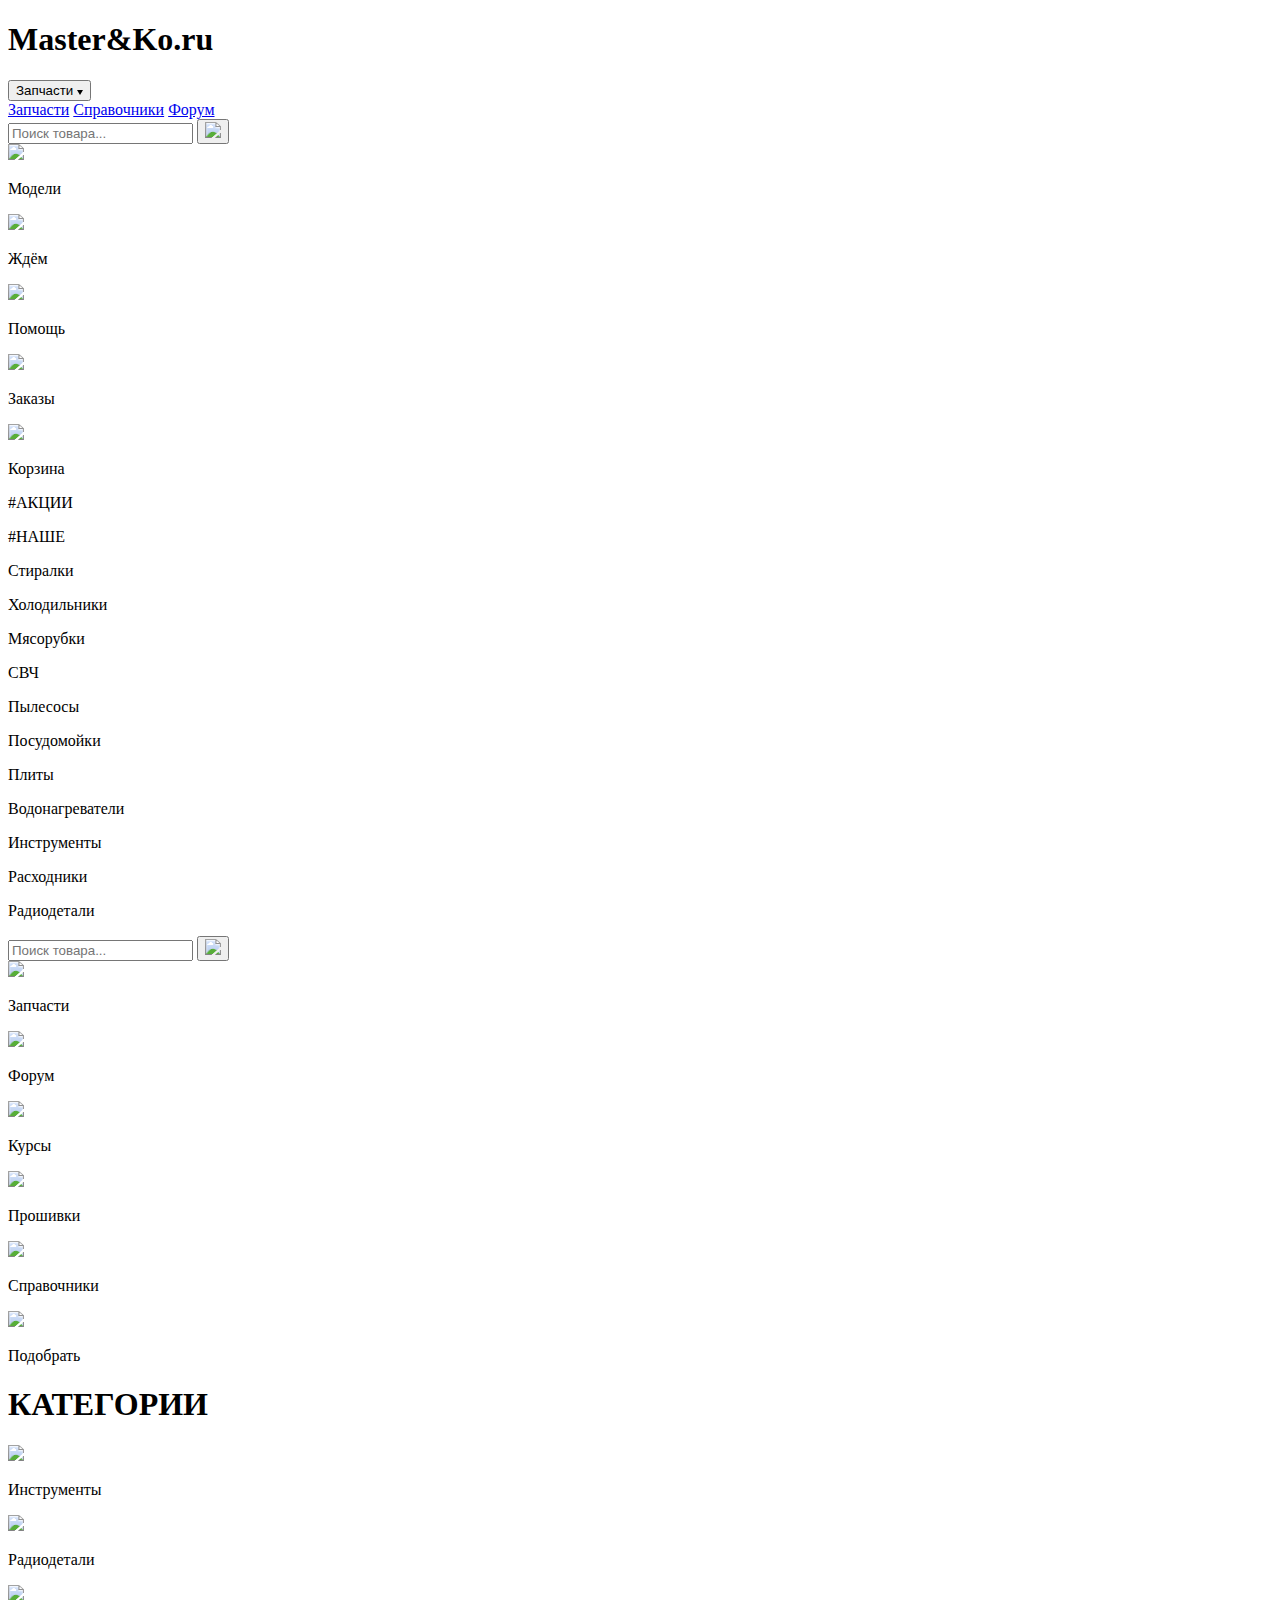
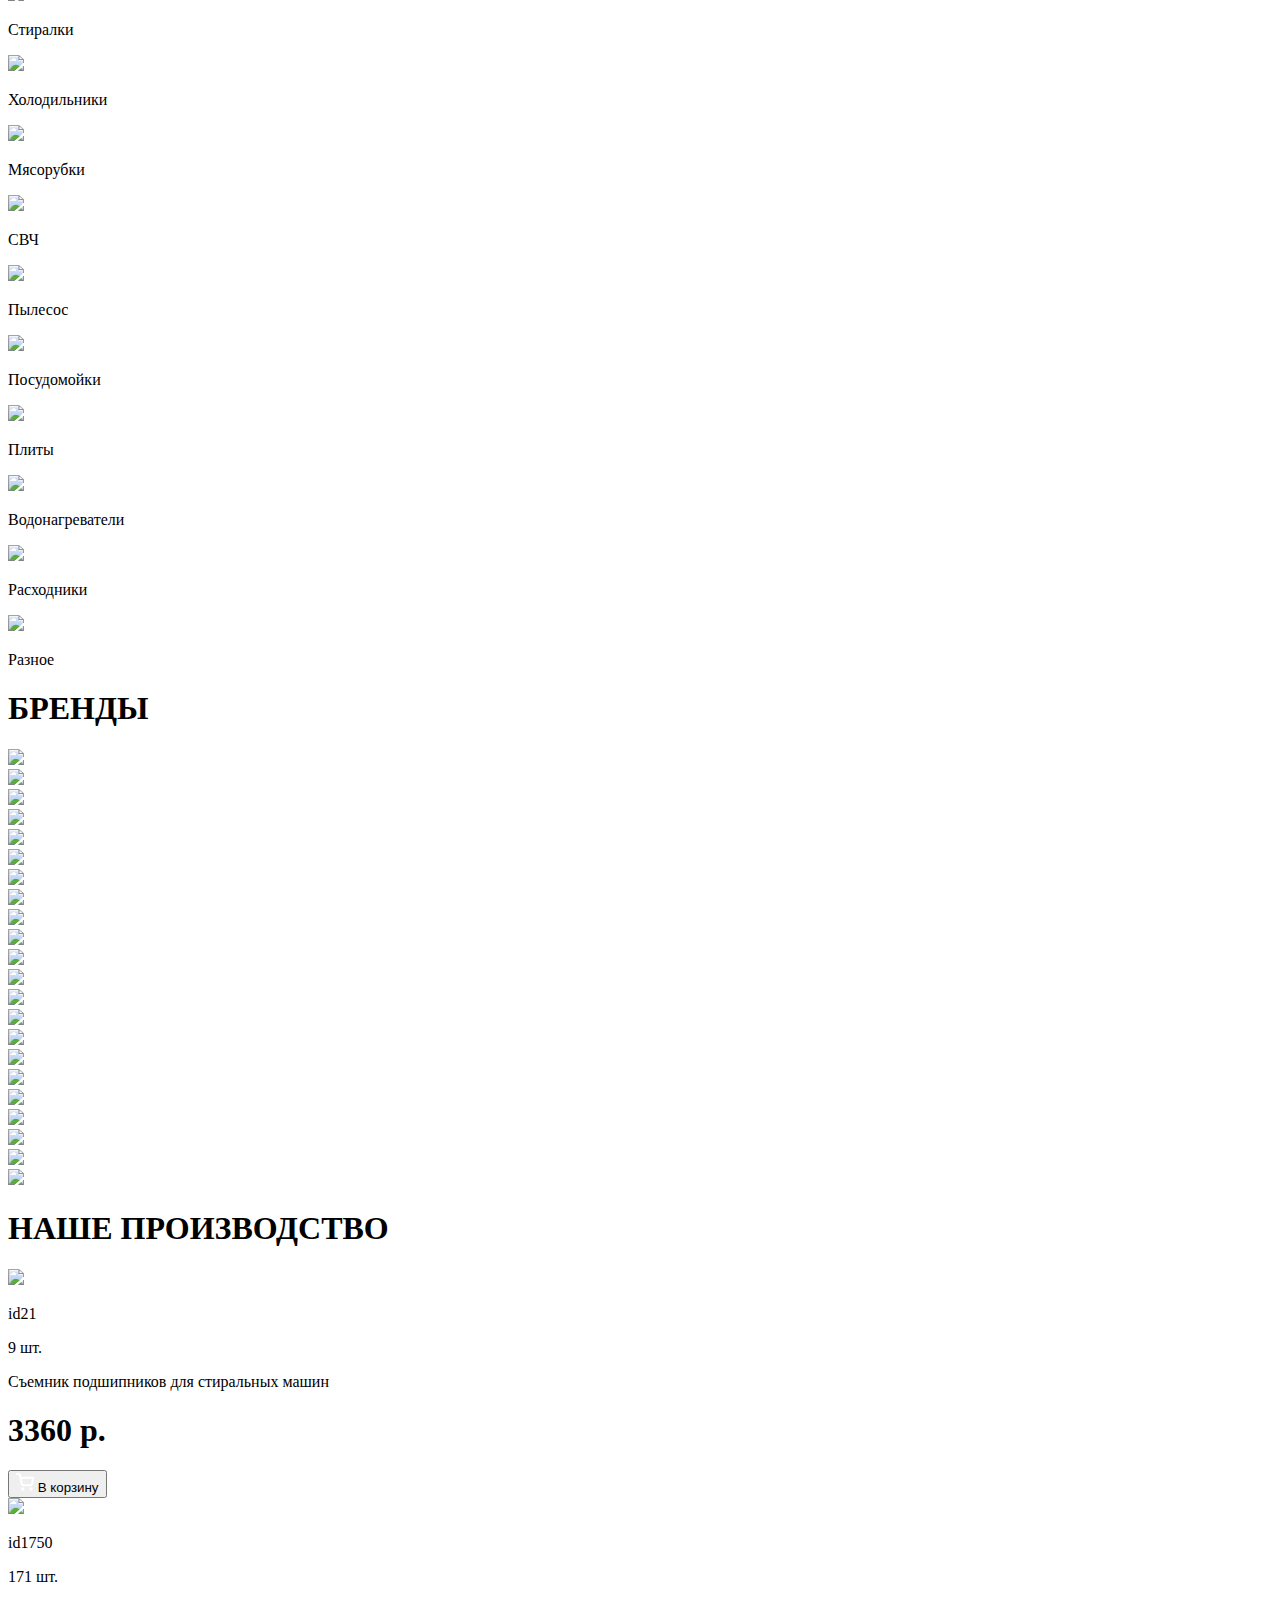
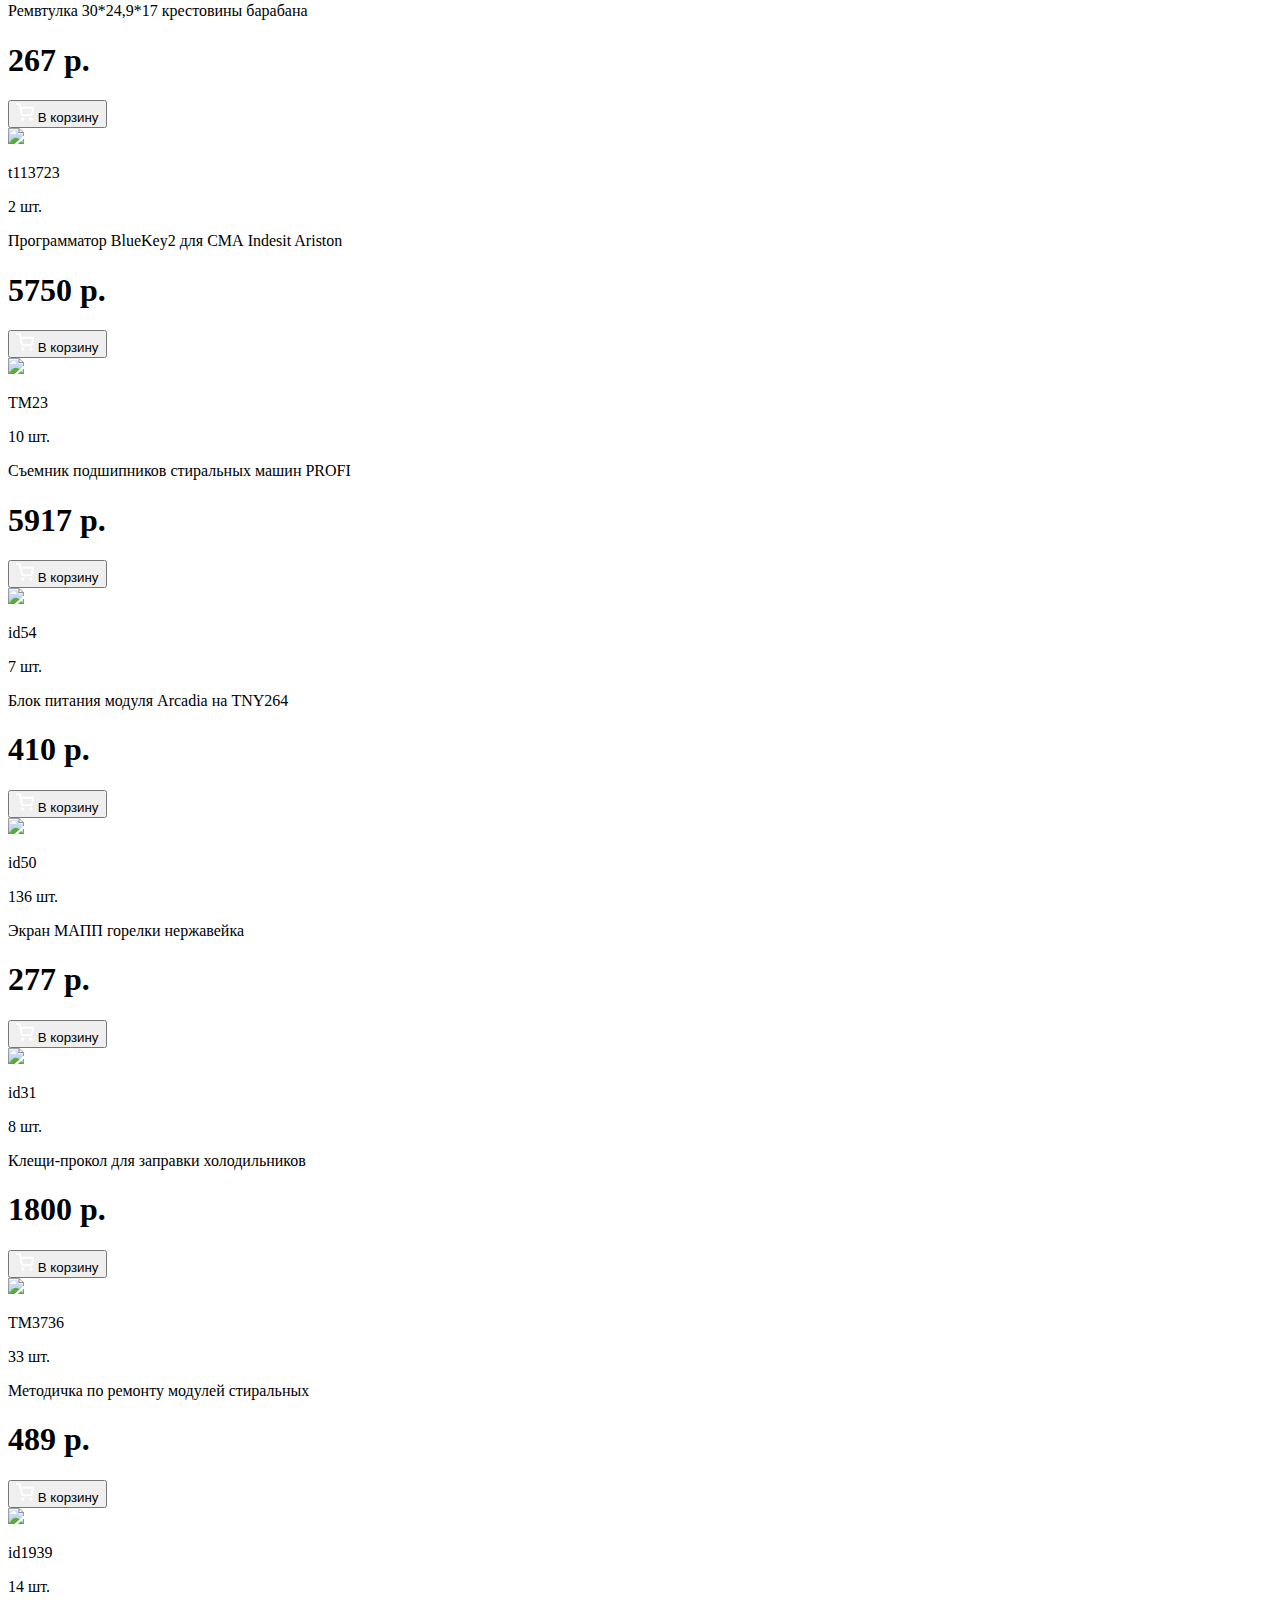
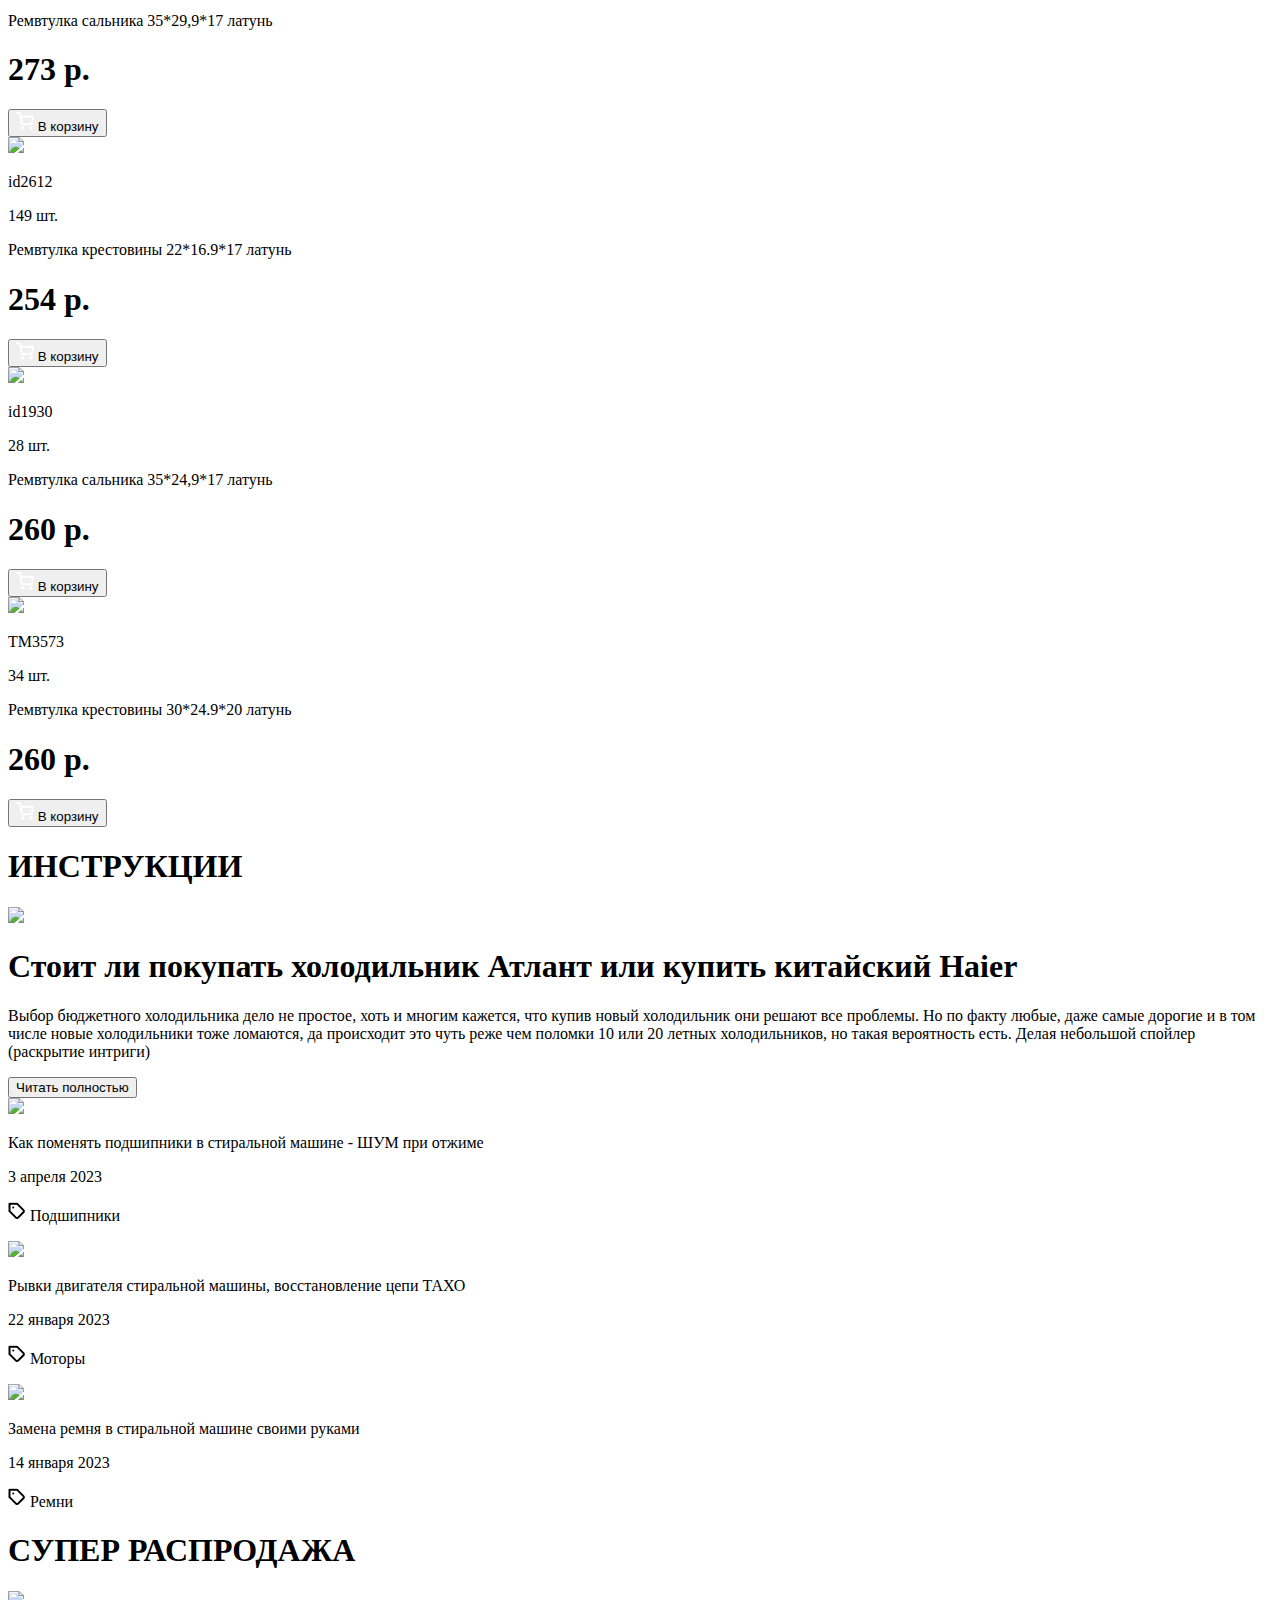
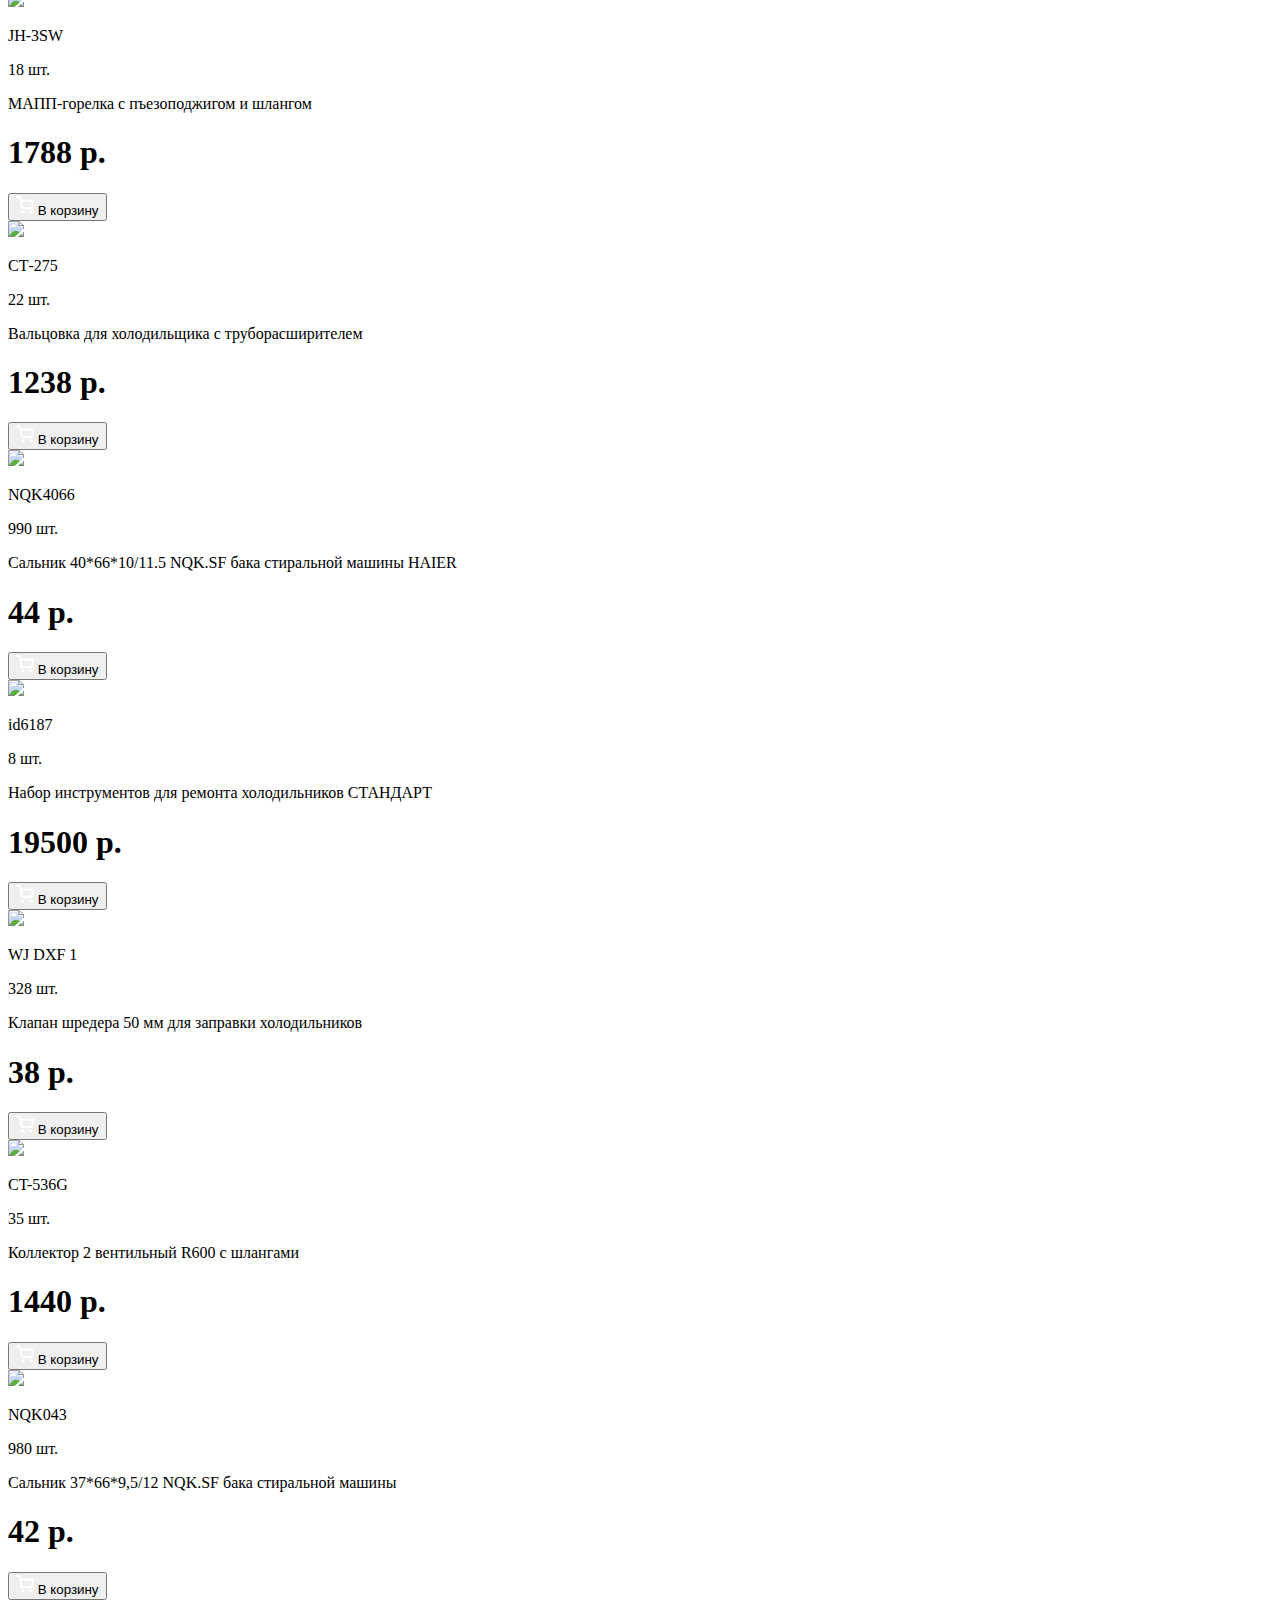
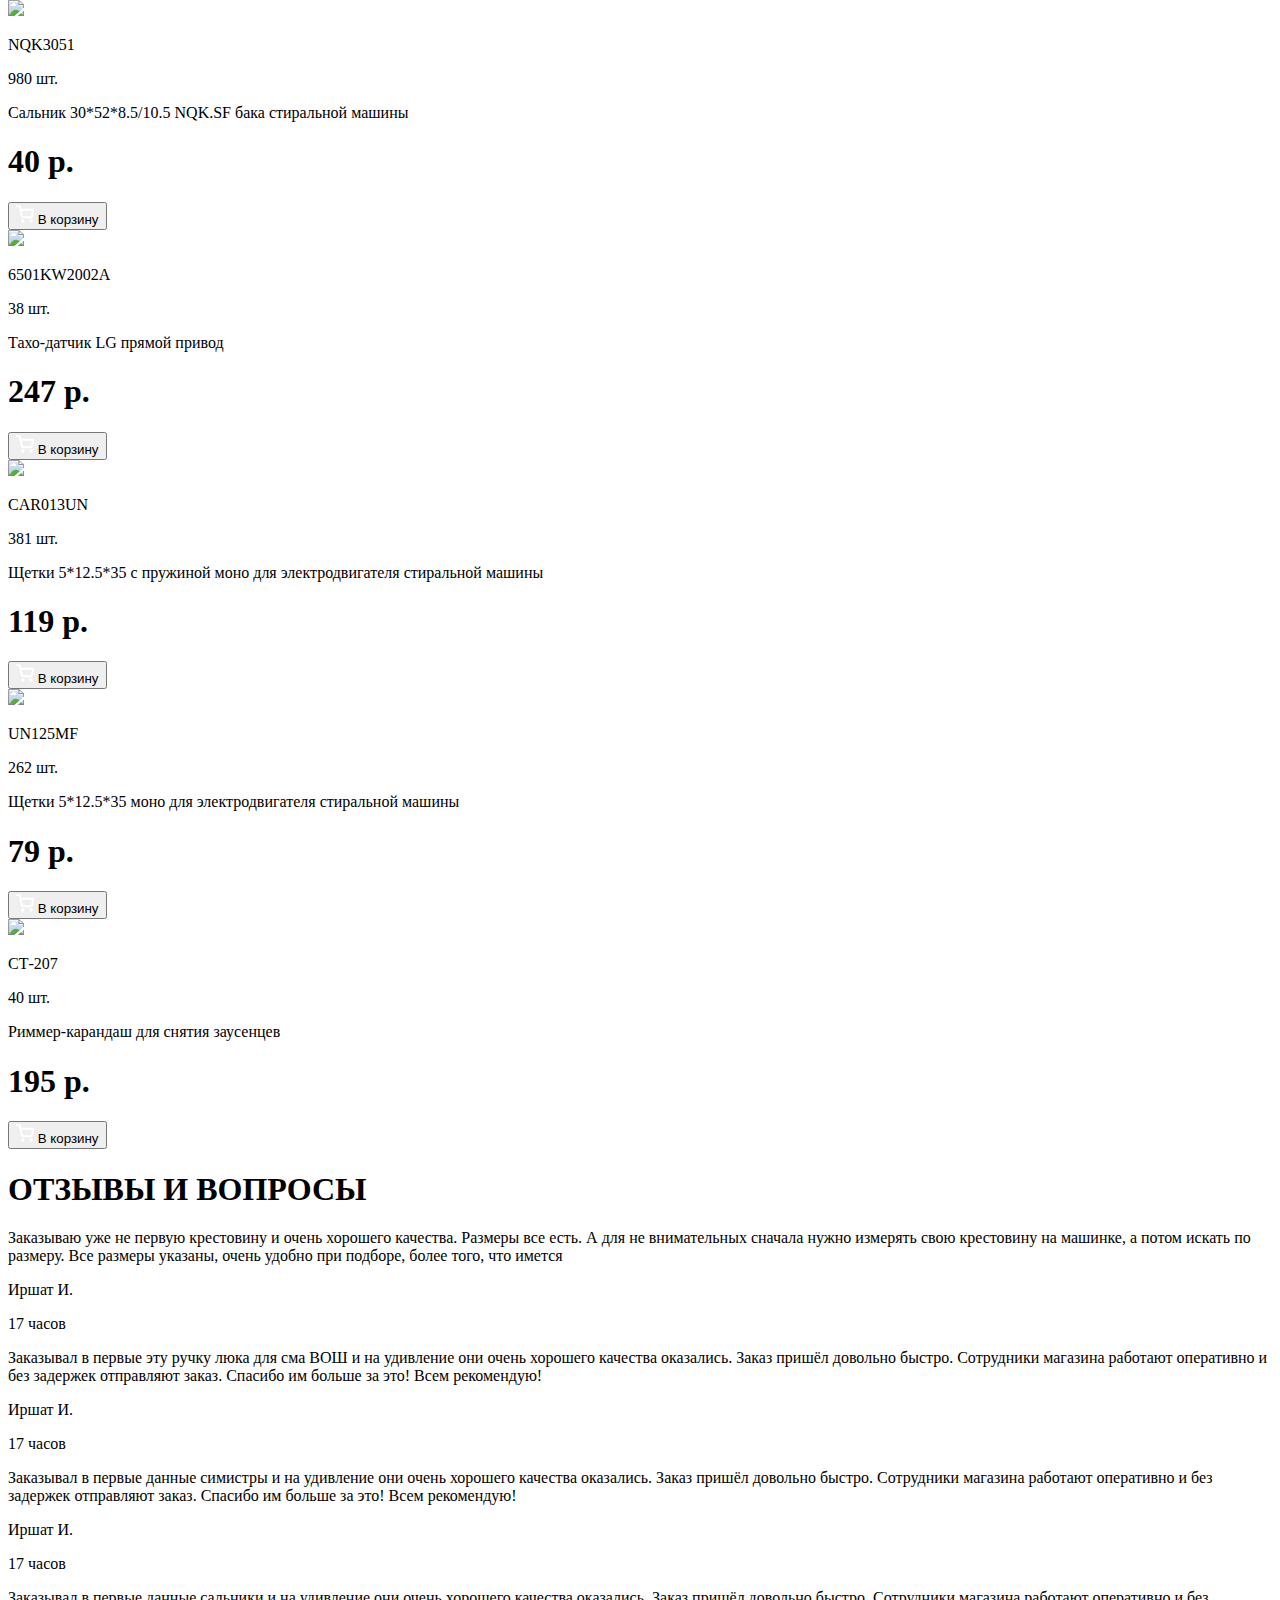
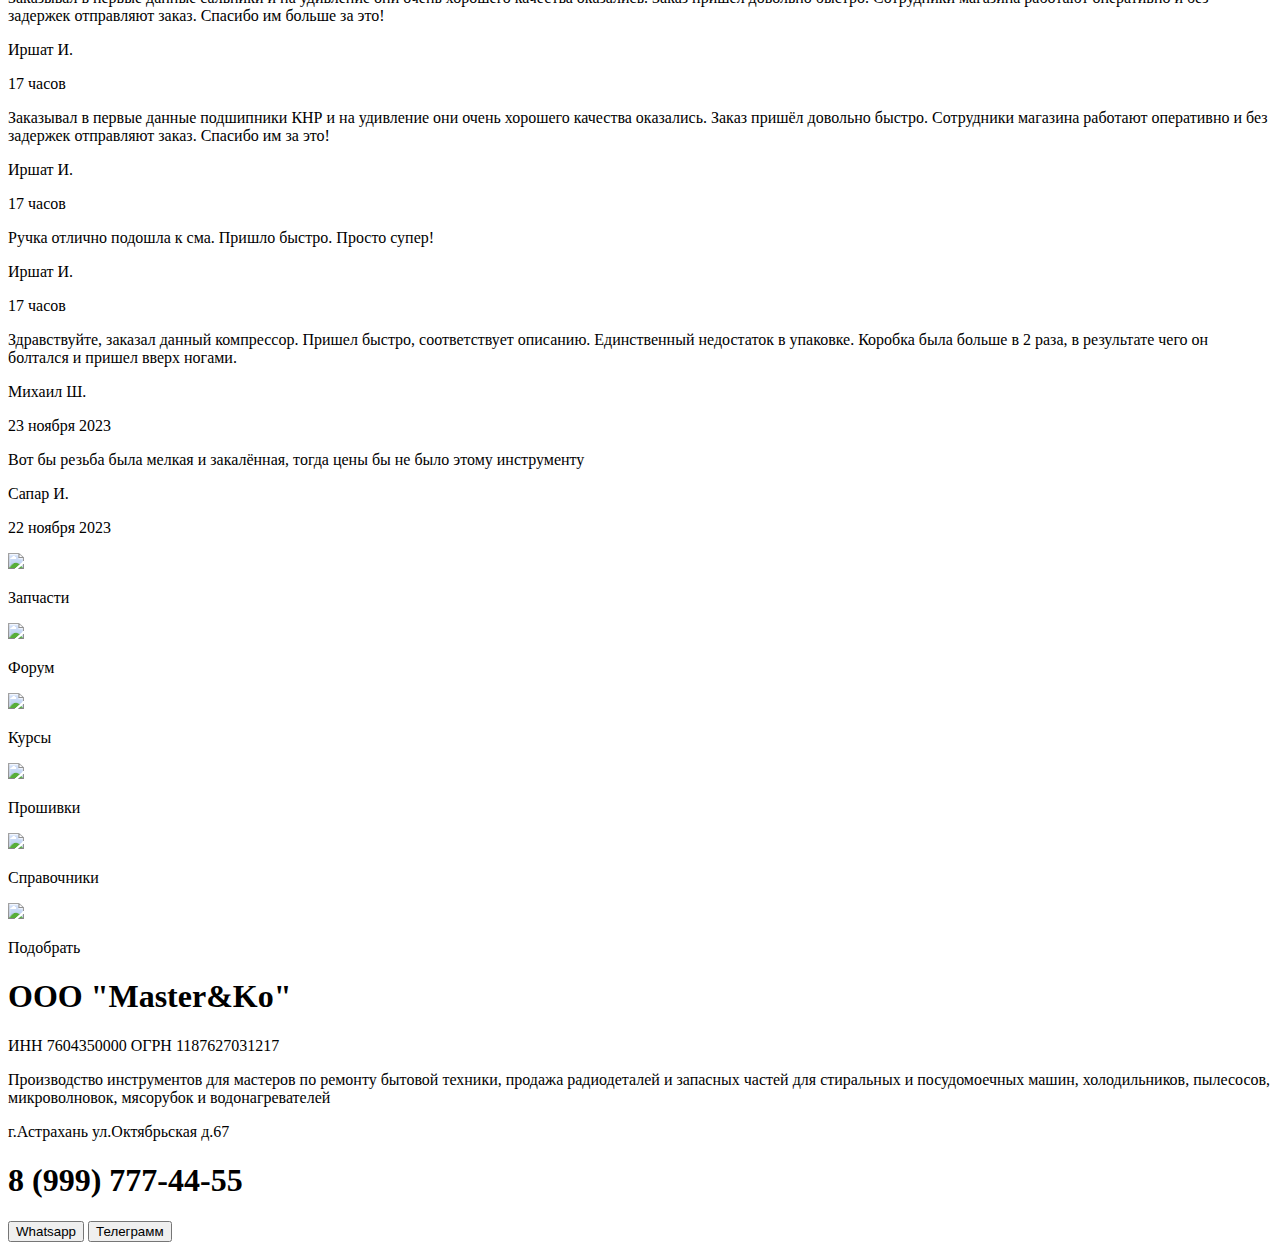
==== page-1/page-1.html @ 50afbd29 "Create page-1.html" ====
<!DOCTYPE html>
<html lang="en">
<head>
    <meta charset="UTF-8">
    <meta name="viewport" content="width=device-width, initial-scale=1.0">
    <title>Главная страница</title>
    <link rel="stylesheet" href="style.css">
</head>
<body>
    <header class="header">
        <div class="header_container_1">
            <div class="header_container_1_1">
                <div class="header_container_1_1_1">
                    <h1>Master&Ko.ru</h1>
                    <div class="header_container_1_1_1_1">
                        <div class="dropdown">
                            <button class="dropbtn">
                                Запчасти
                                <svg width="6" height="5" viewBox="0 0 6 5" fill="none" xmlns="http://www.w3.org/2000/svg">
                                    <path d="M0 0H6L3 5L0 0Z" fill="black"/>
                                </svg>
                            </button>
                            <div class="dropdown-content">
                              <a href="../page-1/page-1.html">Запчасти</a>
                              <a href="../page-2/page-2.html">Справочники</a>
                              <a href="../page-3/page-3.html">Форум</a>
                            </div>
                        </div>
                        <div class="header_container_1_1_1_1_input">
                            <input type="text" placeholder="Поиск товара...">
                            <button type="submit">
                                <img src="../img/icons8-search-19.png">
                            </button>
                        </div>
                    </div>
                    <div class="header_container_1_1_1_2">
                        <div class="header_container_1_1_1_2_item">
                            <img src="../img/icons8-compass-24.png">
                            <p>Модели</p>
                        </div>
                        <div class="header_container_1_1_1_2_item">
                            <img src="../img/icons8-clock-24.png">
                            <p>Ждём</p>
                        </div>
                        <div class="header_container_1_1_1_2_item">
                            <img src="../img/icons8-message-24.png">
                            <p>Помощь</p>
                        </div>
                        <div class="header_container_1_1_1_2_item">
                            <img src="../img/icons8-person-24.png">
                            <p>Заказы</p>
                        </div>
                        <div class="header_container_1_1_1_2_item">
                            <img src="../img/icons8-cart-24.png">
                            <p>Корзина</p>
                        </div>
                    </div>
                </div>
            </div>
            <div class="header_container_1_2">
                <div class="header_container_1_2_1">
                    <p>#АКЦИИ</p>
                    <p>#НАШЕ</p>
                    <p>Стиралки</p>
                    <p>Холодильники</p>
                    <p>Мясорубки</p>
                    <p>СВЧ</p>
                    <p>Пылесосы</p>
                    <p>Посудомойки</p>
                    <p>Плиты</p>
                    <p>Водонагреватели</p>
                    <p>Инструменты</p>
                    <p>Расходники</p>
                    <p>Радиодетали</p>
                </div>
            </div>
            <div class="header_container_1_1_1_1_input_none">
                <input type="text" placeholder="Поиск товара...">
                <button type="submit">
                    <img src="../img/icons8-search-19.png">
                </button>
            </div>
        </div>
    </header>
    <main class="main">
        <section class="section-1">
            <div class="section-1-container-1">
                <div class="section-1-container-1-1">
                    <img src="../img/IMAGE.png">
                    <p>Запчасти</p>
                </div>
                <div class="section-1-container-1-1">
                    <img src="../img/IMAGE (1).png">
                    <p>Форум</p>
                </div>
                <div class="section-1-container-1-1">
                    <img src="../img/IMAGE (2).png">
                    <p>Курсы</p>
                </div>
                <div class="section-1-container-1-1">
                    <img src="../img/IMAGE (3).png">
                    <p>Прошивки</p>
                </div>
                <div class="section-1-container-1-1">
                    <img src="../img/IMAGE (4).png">
                    <p>Справочники</p>
                </div>
                <div class="section-1-container-1-1">
                    <img src="../img/IMAGE (5).png">
                    <p>Подобрать</p>
                </div>
            </div>
            <div class="section-1-container-2">
                <h1>КАТЕГОРИИ</h1>
                <div class="section-1-container-2-1">
                    <div class="section-1-container-2-1-1">
                        <div class="section-1-container-2-1-item">
                            <img src="../img/1.png">
                            <p>Инструменты</p>
                        </div>
                        <div class="section-1-container-2-1-item">
                            <img src="../img/2.png">
                            <p>Радиодетали</p>
                        </div>
                        <div class="section-1-container-2-1-item">
                            <img src="../img/3.png">
                            <p>Стиралки</p>
                        </div>
                        <div class="section-1-container-2-1-item">
                            <img src="../img/4.png">
                            <p>Холодильники</p>
                        </div>
                    </div>
                    <div class="section-1-container-2-1-2">
                        <div class="section-1-container-2-1-item">
                            <img src="../img/5.png">
                            <p>Мясорубки</p>
                        </div>
                        <div class="section-1-container-2-1-item">
                            <img src="../img/6.png">
                            <p>СВЧ</p>
                        </div>
                        <div class="section-1-container-2-1-item">
                            <img src="../img/7.png">
                            <p>Пылесос</p>
                        </div>
                        <div class="section-1-container-2-1-item">
                            <img src="../img/8.png">
                            <p>Посудомойки</p>
                        </div>
                    </div>
                    <div class="section-1-container-2-1-3">
                        <div class="section-1-container-2-1-item">
                            <img src="../img/9.png">
                            <p>Плиты</p>
                        </div>
                        <div class="section-1-container-2-1-item">
                            <img src="../img/10.png">
                            <p>Водонагреватели</p>
                        </div>
                        <div class="section-1-container-2-1-item">
                            <img src="../img/11.png">
                            <p>Расходники</p>
                        </div>
                        <div class="section-1-container-2-1-item">
                            <img src="../img/12.png">
                            <p>Разное</p>
                        </div>
                    </div>
                </div>
            </div>
            <div class="section-1-container-3">
                <h1>БРЕНДЫ</h1>
                <div class="section-1-container-3-1">
                    <div class="section-1-container-3-1-1">
                        <div class="section-1-container-3-1-item">
                            <img src="../img/13.png">
                        </div>
                        <div class="section-1-container-3-1-item">
                            <img src="../img/14.png">
                        </div>
                        <div class="section-1-container-3-1-item">
                            <img src="../img/15.png">
                        </div>
                        <div class="section-1-container-3-1-item">
                            <img src="../img/16.png">
                        </div>
                        <div class="section-1-container-3-1-item">
                            <img src="../img/17.png">
                        </div>
                        <div class="section-1-container-3-1-item">
                            <img src="../img/18.png">
                        </div>
                    </div>
                    <div class="section-1-container-3-1-2">
                        <div class="section-1-container-3-1-item">
                            <img src="../img/19.png">
                        </div>
                        <div class="section-1-container-3-1-item">
                            <img src="../img/20.png">
                        </div>
                        <div class="section-1-container-3-1-item">
                            <img src="../img/21.png">
                        </div>
                        <div class="section-1-container-3-1-item">
                            <img src="../img/22.png">
                        </div>
                        <div class="section-1-container-3-1-item">
                            <img src="../img/23.png">
                        </div>
                        <div class="section-1-container-3-1-item">
                            <img src="../img/24.png">
                        </div>
                    </div>
                    <div class="section-1-container-3-1-3">
                        <div class="section-1-container-3-1-item">
                            <img src="../img/25.png">
                        </div>
                        <div class="section-1-container-3-1-item">
                            <img src="../img/26.png">
                        </div>
                        <div class="section-1-container-3-1-item">
                            <img src="../img/27.png">
                        </div>
                        <div class="section-1-container-3-1-item">
                            <img src="../img/28.png">
                        </div>
                        <div class="section-1-container-3-1-item">
                            <img src="../img/29.png">
                        </div>
                        <div class="section-1-container-3-1-item">
                            <img src="../img/30.png">
                        </div>
                    </div>
                    <div class="section-1-container-3-1-4">
                        <div class="section-1-container-3-1-item">
                            <img src="../img/31.png">
                        </div>
                        <div class="section-1-container-3-1-item">
                            <img src="../img/32.png">
                        </div>
                        <div class="section-1-container-3-1-item">
                            <img src="../img/33.png">
                        </div>
                        <div class="section-1-container-3-1-item">
                            <img src="../img/34.png">
                        </div>
                    </div>
                </div>
            </div>
            <div class="section-1-container-4">
                <h1 class="con-4-h1">НАШЕ ПРОИЗВОДСТВО</h1>
                <div class="section-1-container-4-1">
                    <div class="section-1-container-4-1-1">
                        <div class="section-1-container-4-1-item">
                            <img src="../img/35.png">
                            <div class="item-text">
                                <p>id21</p>
                                <p>9 шт.</p>
                            </div>
                            <p>Съемник подшипников для стиральных машин</p>
                            <div class="item-cart">
                                <h1>3360 р.</h1>
                                <button>
                                    <svg width="18" height="19" viewBox="0 0 18 19" fill="none" xmlns="http://www.w3.org/2000/svg">
                                    <g clip-path="url(#clip0_4_314)">
                                    <path d="M6.75 16.6562C7.16421 16.6562 7.5 16.3205 7.5 15.9062C7.5 15.492 7.16421 15.1562 6.75 15.1562C6.33579 15.1562 6 15.492 6 15.9062C6 16.3205 6.33579 16.6562 6.75 16.6562Z" stroke="white" stroke-width="2" stroke-linecap="round" stroke-linejoin="round"/>
                                    <path d="M15 16.6562C15.4142 16.6562 15.75 16.3205 15.75 15.9062C15.75 15.492 15.4142 15.1562 15 15.1562C14.5858 15.1562 14.25 15.492 14.25 15.9062C14.25 16.3205 14.5858 16.6562 15 16.6562Z" stroke="white" stroke-width="2" stroke-linecap="round" stroke-linejoin="round"/>
                                    <path d="M0.75 0.90625H3.75L5.76 10.9488C5.82858 11.294 6.01643 11.6042 6.29066 11.825C6.56489 12.0457 6.90802 12.163 7.26 12.1562H14.55C14.902 12.163 15.2451 12.0457 15.5193 11.825C15.7936 11.6042 15.9814 11.294 16.05 10.9488L17.25 4.65625H4.5" stroke="white" stroke-width="2" stroke-linecap="round" stroke-linejoin="round"/>
                                    </g>
                                    <defs>
                                    <clipPath id="clip0_4_314">
                                    <rect width="18" height="18" fill="white" transform="translate(0 0.15625)"/>
                                    </clipPath>
                                    </defs>
                                    </svg>
                                    В корзину
                                </button>
                            </div>
                        </div>
                        <div class="section-1-container-4-1-item">
                            <img src="../img/36.png">
                            <div class="item-text">
                                <p>id1750</p>
                                <p>171 шт.</p>
                            </div>
                            <p>Ремвтулка 30*24,9*17 крестовины барабана</p>
                            <div class="item-cart">
                                <h1>267 р.</h1>
                                <button>
                                    <svg width="18" height="19" viewBox="0 0 18 19" fill="none" xmlns="http://www.w3.org/2000/svg">
                                    <g clip-path="url(#clip0_4_314)">
                                    <path d="M6.75 16.6562C7.16421 16.6562 7.5 16.3205 7.5 15.9062C7.5 15.492 7.16421 15.1562 6.75 15.1562C6.33579 15.1562 6 15.492 6 15.9062C6 16.3205 6.33579 16.6562 6.75 16.6562Z" stroke="white" stroke-width="2" stroke-linecap="round" stroke-linejoin="round"/>
                                    <path d="M15 16.6562C15.4142 16.6562 15.75 16.3205 15.75 15.9062C15.75 15.492 15.4142 15.1562 15 15.1562C14.5858 15.1562 14.25 15.492 14.25 15.9062C14.25 16.3205 14.5858 16.6562 15 16.6562Z" stroke="white" stroke-width="2" stroke-linecap="round" stroke-linejoin="round"/>
                                    <path d="M0.75 0.90625H3.75L5.76 10.9488C5.82858 11.294 6.01643 11.6042 6.29066 11.825C6.56489 12.0457 6.90802 12.163 7.26 12.1562H14.55C14.902 12.163 15.2451 12.0457 15.5193 11.825C15.7936 11.6042 15.9814 11.294 16.05 10.9488L17.25 4.65625H4.5" stroke="white" stroke-width="2" stroke-linecap="round" stroke-linejoin="round"/>
                                    </g>
                                    <defs>
                                    <clipPath id="clip0_4_314">
                                    <rect width="18" height="18" fill="white" transform="translate(0 0.15625)"/>
                                    </clipPath>
                                    </defs>
                                    </svg>
                                    В корзину
                                </button>
                            </div>
                        </div>
                        <div class="section-1-container-4-1-item">
                            <img src="../img/37.png">
                            <div class="item-text">
                                <p>t113723</p>
                                <p>2 шт.</p>
                            </div>
                            <p>Программатор BlueKey2 для СМА Indesit Ariston</p>
                            <div class="item-cart">
                                <h1>5750 р.</h1>
                                <button>
                                    <svg width="18" height="19" viewBox="0 0 18 19" fill="none" xmlns="http://www.w3.org/2000/svg">
                                    <g clip-path="url(#clip0_4_314)">
                                    <path d="M6.75 16.6562C7.16421 16.6562 7.5 16.3205 7.5 15.9062C7.5 15.492 7.16421 15.1562 6.75 15.1562C6.33579 15.1562 6 15.492 6 15.9062C6 16.3205 6.33579 16.6562 6.75 16.6562Z" stroke="white" stroke-width="2" stroke-linecap="round" stroke-linejoin="round"/>
                                    <path d="M15 16.6562C15.4142 16.6562 15.75 16.3205 15.75 15.9062C15.75 15.492 15.4142 15.1562 15 15.1562C14.5858 15.1562 14.25 15.492 14.25 15.9062C14.25 16.3205 14.5858 16.6562 15 16.6562Z" stroke="white" stroke-width="2" stroke-linecap="round" stroke-linejoin="round"/>
                                    <path d="M0.75 0.90625H3.75L5.76 10.9488C5.82858 11.294 6.01643 11.6042 6.29066 11.825C6.56489 12.0457 6.90802 12.163 7.26 12.1562H14.55C14.902 12.163 15.2451 12.0457 15.5193 11.825C15.7936 11.6042 15.9814 11.294 16.05 10.9488L17.25 4.65625H4.5" stroke="white" stroke-width="2" stroke-linecap="round" stroke-linejoin="round"/>
                                    </g>
                                    <defs>
                                    <clipPath id="clip0_4_314">
                                    <rect width="18" height="18" fill="white" transform="translate(0 0.15625)"/>
                                    </clipPath>
                                    </defs>
                                    </svg>
                                    В корзину
                                </button>
                            </div>
                        </div>
                        <div class="section-1-container-4-1-item">
                            <img src="../img/38.png">
                            <div class="item-text">
                                <p>TM23</p>
                                <p>10 шт.</p>
                            </div>
                            <p>Съемник подшипников стиральных машин PROFI</p>
                            <div class="item-cart">
                                <h1>5917 р.</h1>
                                <button>
                                    <svg width="18" height="19" viewBox="0 0 18 19" fill="none" xmlns="http://www.w3.org/2000/svg">
                                    <g clip-path="url(#clip0_4_314)">
                                    <path d="M6.75 16.6562C7.16421 16.6562 7.5 16.3205 7.5 15.9062C7.5 15.492 7.16421 15.1562 6.75 15.1562C6.33579 15.1562 6 15.492 6 15.9062C6 16.3205 6.33579 16.6562 6.75 16.6562Z" stroke="white" stroke-width="2" stroke-linecap="round" stroke-linejoin="round"/>
                                    <path d="M15 16.6562C15.4142 16.6562 15.75 16.3205 15.75 15.9062C15.75 15.492 15.4142 15.1562 15 15.1562C14.5858 15.1562 14.25 15.492 14.25 15.9062C14.25 16.3205 14.5858 16.6562 15 16.6562Z" stroke="white" stroke-width="2" stroke-linecap="round" stroke-linejoin="round"/>
                                    <path d="M0.75 0.90625H3.75L5.76 10.9488C5.82858 11.294 6.01643 11.6042 6.29066 11.825C6.56489 12.0457 6.90802 12.163 7.26 12.1562H14.55C14.902 12.163 15.2451 12.0457 15.5193 11.825C15.7936 11.6042 15.9814 11.294 16.05 10.9488L17.25 4.65625H4.5" stroke="white" stroke-width="2" stroke-linecap="round" stroke-linejoin="round"/>
                                    </g>
                                    <defs>
                                    <clipPath id="clip0_4_314">
                                    <rect width="18" height="18" fill="white" transform="translate(0 0.15625)"/>
                                    </clipPath>
                                    </defs>
                                    </svg>
                                    В корзину
                                </button>
                            </div>
                        </div>
                        <div class="section-1-container-4-1-item">
                            <img src="../img/39.png">
                            <div class="item-text">
                                <p>id54</p>
                                <p>7 шт.</p>
                            </div>
                            <p>Блок питания модуля Arcadia на TNY264</p>
                            <div class="item-cart">
                                <h1>410 р.</h1>
                                <button>
                                    <svg width="18" height="19" viewBox="0 0 18 19" fill="none" xmlns="http://www.w3.org/2000/svg">
                                    <g clip-path="url(#clip0_4_314)">
                                    <path d="M6.75 16.6562C7.16421 16.6562 7.5 16.3205 7.5 15.9062C7.5 15.492 7.16421 15.1562 6.75 15.1562C6.33579 15.1562 6 15.492 6 15.9062C6 16.3205 6.33579 16.6562 6.75 16.6562Z" stroke="white" stroke-width="2" stroke-linecap="round" stroke-linejoin="round"/>
                                    <path d="M15 16.6562C15.4142 16.6562 15.75 16.3205 15.75 15.9062C15.75 15.492 15.4142 15.1562 15 15.1562C14.5858 15.1562 14.25 15.492 14.25 15.9062C14.25 16.3205 14.5858 16.6562 15 16.6562Z" stroke="white" stroke-width="2" stroke-linecap="round" stroke-linejoin="round"/>
                                    <path d="M0.75 0.90625H3.75L5.76 10.9488C5.82858 11.294 6.01643 11.6042 6.29066 11.825C6.56489 12.0457 6.90802 12.163 7.26 12.1562H14.55C14.902 12.163 15.2451 12.0457 15.5193 11.825C15.7936 11.6042 15.9814 11.294 16.05 10.9488L17.25 4.65625H4.5" stroke="white" stroke-width="2" stroke-linecap="round" stroke-linejoin="round"/>
                                    </g>
                                    <defs>
                                    <clipPath id="clip0_4_314">
                                    <rect width="18" height="18" fill="white" transform="translate(0 0.15625)"/>
                                    </clipPath>
                                    </defs>
                                    </svg>
                                    В корзину
                                </button>
                            </div>
                        </div>
                        <div class="section-1-container-4-1-item">
                            <img src="../img/40.png">
                            <div class="item-text">
                                <p>id50</p>
                                <p>136 шт.</p>
                            </div>
                            <p>Экран МАПП горелки нержавейка</p>
                            <div class="item-cart">
                                <h1>277 р.</h1>
                                <button>
                                    <svg width="18" height="19" viewBox="0 0 18 19" fill="none" xmlns="http://www.w3.org/2000/svg">
                                    <g clip-path="url(#clip0_4_314)">
                                    <path d="M6.75 16.6562C7.16421 16.6562 7.5 16.3205 7.5 15.9062C7.5 15.492 7.16421 15.1562 6.75 15.1562C6.33579 15.1562 6 15.492 6 15.9062C6 16.3205 6.33579 16.6562 6.75 16.6562Z" stroke="white" stroke-width="2" stroke-linecap="round" stroke-linejoin="round"/>
                                    <path d="M15 16.6562C15.4142 16.6562 15.75 16.3205 15.75 15.9062C15.75 15.492 15.4142 15.1562 15 15.1562C14.5858 15.1562 14.25 15.492 14.25 15.9062C14.25 16.3205 14.5858 16.6562 15 16.6562Z" stroke="white" stroke-width="2" stroke-linecap="round" stroke-linejoin="round"/>
                                    <path d="M0.75 0.90625H3.75L5.76 10.9488C5.82858 11.294 6.01643 11.6042 6.29066 11.825C6.56489 12.0457 6.90802 12.163 7.26 12.1562H14.55C14.902 12.163 15.2451 12.0457 15.5193 11.825C15.7936 11.6042 15.9814 11.294 16.05 10.9488L17.25 4.65625H4.5" stroke="white" stroke-width="2" stroke-linecap="round" stroke-linejoin="round"/>
                                    </g>
                                    <defs>
                                    <clipPath id="clip0_4_314">
                                    <rect width="18" height="18" fill="white" transform="translate(0 0.15625)"/>
                                    </clipPath>
                                    </defs>
                                    </svg>
                                    В корзину
                                </button>
                            </div>
                        </div>
                    </div>
                    <div class="section-1-container-4-1-2">
                        <div class="section-1-container-4-1-item">
                            <img src="../img/41.png">
                            <div class="item-text">
                                <p>id31</p>
                                <p>8 шт.</p>
                            </div>
                            <p>Клещи-прокол для заправки холодильников</p>
                            <div class="item-cart">
                                <h1>1800 р.</h1>
                                <button>
                                    <svg width="18" height="19" viewBox="0 0 18 19" fill="none" xmlns="http://www.w3.org/2000/svg">
                                    <g clip-path="url(#clip0_4_314)">
                                    <path d="M6.75 16.6562C7.16421 16.6562 7.5 16.3205 7.5 15.9062C7.5 15.492 7.16421 15.1562 6.75 15.1562C6.33579 15.1562 6 15.492 6 15.9062C6 16.3205 6.33579 16.6562 6.75 16.6562Z" stroke="white" stroke-width="2" stroke-linecap="round" stroke-linejoin="round"/>
                                    <path d="M15 16.6562C15.4142 16.6562 15.75 16.3205 15.75 15.9062C15.75 15.492 15.4142 15.1562 15 15.1562C14.5858 15.1562 14.25 15.492 14.25 15.9062C14.25 16.3205 14.5858 16.6562 15 16.6562Z" stroke="white" stroke-width="2" stroke-linecap="round" stroke-linejoin="round"/>
                                    <path d="M0.75 0.90625H3.75L5.76 10.9488C5.82858 11.294 6.01643 11.6042 6.29066 11.825C6.56489 12.0457 6.90802 12.163 7.26 12.1562H14.55C14.902 12.163 15.2451 12.0457 15.5193 11.825C15.7936 11.6042 15.9814 11.294 16.05 10.9488L17.25 4.65625H4.5" stroke="white" stroke-width="2" stroke-linecap="round" stroke-linejoin="round"/>
                                    </g>
                                    <defs>
                                    <clipPath id="clip0_4_314">
                                    <rect width="18" height="18" fill="white" transform="translate(0 0.15625)"/>
                                    </clipPath>
                                    </defs>
                                    </svg>
                                    В корзину
                                </button>
                            </div>
                        </div>
                        <div class="section-1-container-4-1-item">
                            <img src="../img/42.png">
                            <div class="item-text">
                                <p>TM3736</p>
                                <p>33 шт.</p>
                            </div>
                            <p>Методичка по ремонту модулей стиральных</p>
                            <div class="item-cart">
                                <h1>489 р.</h1>
                                <button>
                                    <svg width="18" height="19" viewBox="0 0 18 19" fill="none" xmlns="http://www.w3.org/2000/svg">
                                    <g clip-path="url(#clip0_4_314)">
                                    <path d="M6.75 16.6562C7.16421 16.6562 7.5 16.3205 7.5 15.9062C7.5 15.492 7.16421 15.1562 6.75 15.1562C6.33579 15.1562 6 15.492 6 15.9062C6 16.3205 6.33579 16.6562 6.75 16.6562Z" stroke="white" stroke-width="2" stroke-linecap="round" stroke-linejoin="round"/>
                                    <path d="M15 16.6562C15.4142 16.6562 15.75 16.3205 15.75 15.9062C15.75 15.492 15.4142 15.1562 15 15.1562C14.5858 15.1562 14.25 15.492 14.25 15.9062C14.25 16.3205 14.5858 16.6562 15 16.6562Z" stroke="white" stroke-width="2" stroke-linecap="round" stroke-linejoin="round"/>
                                    <path d="M0.75 0.90625H3.75L5.76 10.9488C5.82858 11.294 6.01643 11.6042 6.29066 11.825C6.56489 12.0457 6.90802 12.163 7.26 12.1562H14.55C14.902 12.163 15.2451 12.0457 15.5193 11.825C15.7936 11.6042 15.9814 11.294 16.05 10.9488L17.25 4.65625H4.5" stroke="white" stroke-width="2" stroke-linecap="round" stroke-linejoin="round"/>
                                    </g>
                                    <defs>
                                    <clipPath id="clip0_4_314">
                                    <rect width="18" height="18" fill="white" transform="translate(0 0.15625)"/>
                                    </clipPath>
                                    </defs>
                                    </svg>
                                    В корзину
                                </button>
                            </div>
                        </div>
                        <div class="section-1-container-4-1-item">
                            <img src="../img/43.png">
                            <div class="item-text">
                                <p>id1939</p>
                                <p>14 шт.</p>
                            </div>
                            <p>Ремвтулка сальника 35*29,9*17 латунь</p>
                            <div class="item-cart">
                                <h1>273 р.</h1>
                                <button>
                                    <svg width="18" height="19" viewBox="0 0 18 19" fill="none" xmlns="http://www.w3.org/2000/svg">
                                    <g clip-path="url(#clip0_4_314)">
                                    <path d="M6.75 16.6562C7.16421 16.6562 7.5 16.3205 7.5 15.9062C7.5 15.492 7.16421 15.1562 6.75 15.1562C6.33579 15.1562 6 15.492 6 15.9062C6 16.3205 6.33579 16.6562 6.75 16.6562Z" stroke="white" stroke-width="2" stroke-linecap="round" stroke-linejoin="round"/>
                                    <path d="M15 16.6562C15.4142 16.6562 15.75 16.3205 15.75 15.9062C15.75 15.492 15.4142 15.1562 15 15.1562C14.5858 15.1562 14.25 15.492 14.25 15.9062C14.25 16.3205 14.5858 16.6562 15 16.6562Z" stroke="white" stroke-width="2" stroke-linecap="round" stroke-linejoin="round"/>
                                    <path d="M0.75 0.90625H3.75L5.76 10.9488C5.82858 11.294 6.01643 11.6042 6.29066 11.825C6.56489 12.0457 6.90802 12.163 7.26 12.1562H14.55C14.902 12.163 15.2451 12.0457 15.5193 11.825C15.7936 11.6042 15.9814 11.294 16.05 10.9488L17.25 4.65625H4.5" stroke="white" stroke-width="2" stroke-linecap="round" stroke-linejoin="round"/>
                                    </g>
                                    <defs>
                                    <clipPath id="clip0_4_314">
                                    <rect width="18" height="18" fill="white" transform="translate(0 0.15625)"/>
                                    </clipPath>
                                    </defs>
                                    </svg>
                                    В корзину
                                </button>
                            </div>
                        </div>
                        <div class="section-1-container-4-1-item">
                            <img src="../img/44.png">
                            <div class="item-text">
                                <p>id2612</p>
                                <p>149 шт.</p>
                            </div>
                            <p>Ремвтулка крестовины 22*16.9*17 латунь</p>
                            <div class="item-cart">
                                <h1>254 р.</h1>
                                <button>
                                    <svg width="18" height="19" viewBox="0 0 18 19" fill="none" xmlns="http://www.w3.org/2000/svg">
                                    <g clip-path="url(#clip0_4_314)">
                                    <path d="M6.75 16.6562C7.16421 16.6562 7.5 16.3205 7.5 15.9062C7.5 15.492 7.16421 15.1562 6.75 15.1562C6.33579 15.1562 6 15.492 6 15.9062C6 16.3205 6.33579 16.6562 6.75 16.6562Z" stroke="white" stroke-width="2" stroke-linecap="round" stroke-linejoin="round"/>
                                    <path d="M15 16.6562C15.4142 16.6562 15.75 16.3205 15.75 15.9062C15.75 15.492 15.4142 15.1562 15 15.1562C14.5858 15.1562 14.25 15.492 14.25 15.9062C14.25 16.3205 14.5858 16.6562 15 16.6562Z" stroke="white" stroke-width="2" stroke-linecap="round" stroke-linejoin="round"/>
                                    <path d="M0.75 0.90625H3.75L5.76 10.9488C5.82858 11.294 6.01643 11.6042 6.29066 11.825C6.56489 12.0457 6.90802 12.163 7.26 12.1562H14.55C14.902 12.163 15.2451 12.0457 15.5193 11.825C15.7936 11.6042 15.9814 11.294 16.05 10.9488L17.25 4.65625H4.5" stroke="white" stroke-width="2" stroke-linecap="round" stroke-linejoin="round"/>
                                    </g>
                                    <defs>
                                    <clipPath id="clip0_4_314">
                                    <rect width="18" height="18" fill="white" transform="translate(0 0.15625)"/>
                                    </clipPath>
                                    </defs>
                                    </svg>
                                    В корзину
                                </button>
                            </div>
                        </div>
                        <div class="section-1-container-4-1-item">
                            <img src="../img/45.png">
                            <div class="item-text">
                                <p>id1930</p>
                                <p>28 шт.</p>
                            </div>
                            <p>Ремвтулка сальника 35*24,9*17 латунь</p>
                            <div class="item-cart">
                                <h1>260 р.</h1>
                                <button>
                                    <svg width="18" height="19" viewBox="0 0 18 19" fill="none" xmlns="http://www.w3.org/2000/svg">
                                    <g clip-path="url(#clip0_4_314)">
                                    <path d="M6.75 16.6562C7.16421 16.6562 7.5 16.3205 7.5 15.9062C7.5 15.492 7.16421 15.1562 6.75 15.1562C6.33579 15.1562 6 15.492 6 15.9062C6 16.3205 6.33579 16.6562 6.75 16.6562Z" stroke="white" stroke-width="2" stroke-linecap="round" stroke-linejoin="round"/>
                                    <path d="M15 16.6562C15.4142 16.6562 15.75 16.3205 15.75 15.9062C15.75 15.492 15.4142 15.1562 15 15.1562C14.5858 15.1562 14.25 15.492 14.25 15.9062C14.25 16.3205 14.5858 16.6562 15 16.6562Z" stroke="white" stroke-width="2" stroke-linecap="round" stroke-linejoin="round"/>
                                    <path d="M0.75 0.90625H3.75L5.76 10.9488C5.82858 11.294 6.01643 11.6042 6.29066 11.825C6.56489 12.0457 6.90802 12.163 7.26 12.1562H14.55C14.902 12.163 15.2451 12.0457 15.5193 11.825C15.7936 11.6042 15.9814 11.294 16.05 10.9488L17.25 4.65625H4.5" stroke="white" stroke-width="2" stroke-linecap="round" stroke-linejoin="round"/>
                                    </g>
                                    <defs>
                                    <clipPath id="clip0_4_314">
                                    <rect width="18" height="18" fill="white" transform="translate(0 0.15625)"/>
                                    </clipPath>
                                    </defs>
                                    </svg>
                                    В корзину
                                </button>
                            </div>
                        </div>
                        <div class="section-1-container-4-1-item">
                            <img src="../img/46.png">
                            <div class="item-text">
                                <p>TM3573</p>
                                <p>34 шт.</p>
                            </div>
                            <p>Ремвтулка крестовины 30*24.9*20 латунь</p>
                            <div class="item-cart">
                                <h1>260 р.</h1>
                                <button>
                                    <svg width="18" height="19" viewBox="0 0 18 19" fill="none" xmlns="http://www.w3.org/2000/svg">
                                    <g clip-path="url(#clip0_4_314)">
                                    <path d="M6.75 16.6562C7.16421 16.6562 7.5 16.3205 7.5 15.9062C7.5 15.492 7.16421 15.1562 6.75 15.1562C6.33579 15.1562 6 15.492 6 15.9062C6 16.3205 6.33579 16.6562 6.75 16.6562Z" stroke="white" stroke-width="2" stroke-linecap="round" stroke-linejoin="round"/>
                                    <path d="M15 16.6562C15.4142 16.6562 15.75 16.3205 15.75 15.9062C15.75 15.492 15.4142 15.1562 15 15.1562C14.5858 15.1562 14.25 15.492 14.25 15.9062C14.25 16.3205 14.5858 16.6562 15 16.6562Z" stroke="white" stroke-width="2" stroke-linecap="round" stroke-linejoin="round"/>
                                    <path d="M0.75 0.90625H3.75L5.76 10.9488C5.82858 11.294 6.01643 11.6042 6.29066 11.825C6.56489 12.0457 6.90802 12.163 7.26 12.1562H14.55C14.902 12.163 15.2451 12.0457 15.5193 11.825C15.7936 11.6042 15.9814 11.294 16.05 10.9488L17.25 4.65625H4.5" stroke="white" stroke-width="2" stroke-linecap="round" stroke-linejoin="round"/>
                                    </g>
                                    <defs>
                                    <clipPath id="clip0_4_314">
                                    <rect width="18" height="18" fill="white" transform="translate(0 0.15625)"/>
                                    </clipPath>
                                    </defs>
                                    </svg>
                                    В корзину
                                </button>
                            </div>
                        </div>
                    </div>
                </div>
            </div>
            <div class="section-1-container-5">
                <h1 class="con-5-h1">ИНСТРУКЦИИ</h1>
                <div class="section-1-container-5-1">
                    <div class="section-1-container-5-1-1">
                        <img src="../img/47.png">
                        <div class="section-1-container-5-1-1-1">
                            <h1>Стоит ли покупать холодильник Атлант или купить китайский Haier</h1>
                            <p>Выбор бюджетного холодильника дело не простое, хоть и многим кажется, что купив новый холодильник они решают все проблемы. Но по факту любые, даже самые дорогие и в том числе новые холодильники тоже ломаются, да происходит это чуть реже чем поломки 10 или 20 летных холодильников, но такая вероятность есть. Делая небольшой спойлер (раскрытие интриги)</p>
                            <button>Читать полностью</button>
                        </div>
                    </div>
                    <div class="section-1-container-5-2">
                        <div class="section-1-container-5-2-1">
                            <img src="../img/49.png">
                            <p>Как поменять подшипники в стиральной машине - ШУМ при отжиме</p>
                            <div class="section-1-container-5-2-1_text">
                                <p>3 апреля 2023</p>
                                <p>
                                    <svg width="18" height="19" viewBox="0 0 18 19" fill="none" xmlns="http://www.w3.org/2000/svg">
                                    <g clip-path="url(#clip0_4_563)">
                                    <path d="M15.4425 10.2137L10.065 15.5912C9.92569 15.7307 9.76026 15.8414 9.57816 15.9168C9.39606 15.9923 9.20087 16.0312 9.00375 16.0312C8.80663 16.0312 8.61144 15.9923 8.42934 15.9168C8.24724 15.8414 8.08181 15.7307 7.9425 15.5912L1.5 9.15625V1.65625H9L15.4425 8.09875C15.7219 8.37979 15.8787 8.75997 15.8787 9.15625C15.8787 9.55253 15.7219 9.93271 15.4425 10.2137Z" stroke="black" stroke-width="2" stroke-linecap="round" stroke-linejoin="round"/>
                                    <path d="M5.25 5.40625H5.2575" stroke="black" stroke-width="2" stroke-linecap="round" stroke-linejoin="round"/>
                                    </g>
                                    <defs>
                                    <clipPath id="clip0_4_563">
                                    <rect width="18" height="18" fill="white" transform="translate(0 0.15625)"/>
                                    </clipPath>
                                    </defs>
                                    </svg>
                                    Подшипники
                                </p>
                            </div>
                        </div>
                        <div class="section-1-container-5-2-1">
                            <img src="../img/50.png">
                            <p>Рывки двигателя стиральной машины, восстановление цепи ТАХО</p>
                            <div class="section-1-container-5-2-1_text">
                                <p>22 января 2023</p>
                                <p>
                                    <svg width="18" height="19" viewBox="0 0 18 19" fill="none" xmlns="http://www.w3.org/2000/svg">
                                    <g clip-path="url(#clip0_4_563)">
                                    <path d="M15.4425 10.2137L10.065 15.5912C9.92569 15.7307 9.76026 15.8414 9.57816 15.9168C9.39606 15.9923 9.20087 16.0312 9.00375 16.0312C8.80663 16.0312 8.61144 15.9923 8.42934 15.9168C8.24724 15.8414 8.08181 15.7307 7.9425 15.5912L1.5 9.15625V1.65625H9L15.4425 8.09875C15.7219 8.37979 15.8787 8.75997 15.8787 9.15625C15.8787 9.55253 15.7219 9.93271 15.4425 10.2137Z" stroke="black" stroke-width="2" stroke-linecap="round" stroke-linejoin="round"/>
                                    <path d="M5.25 5.40625H5.2575" stroke="black" stroke-width="2" stroke-linecap="round" stroke-linejoin="round"/>
                                    </g>
                                    <defs>
                                    <clipPath id="clip0_4_563">
                                    <rect width="18" height="18" fill="white" transform="translate(0 0.15625)"/>
                                    </clipPath>
                                    </defs>
                                    </svg>
                                    Моторы
                                </p>
                            </div>
                        </div>
                        <div class="section-1-container-5-2-1">
                            <img src="../img/48.png">
                            <p>Замена ремня в стиральной машине своими руками</p>
                            <div class="section-1-container-5-2-1_text">
                                <p>14 января 2023</p>
                                <p>
                                    <svg width="18" height="19" viewBox="0 0 18 19" fill="none" xmlns="http://www.w3.org/2000/svg">
                                    <g clip-path="url(#clip0_4_563)">
                                    <path d="M15.4425 10.2137L10.065 15.5912C9.92569 15.7307 9.76026 15.8414 9.57816 15.9168C9.39606 15.9923 9.20087 16.0312 9.00375 16.0312C8.80663 16.0312 8.61144 15.9923 8.42934 15.9168C8.24724 15.8414 8.08181 15.7307 7.9425 15.5912L1.5 9.15625V1.65625H9L15.4425 8.09875C15.7219 8.37979 15.8787 8.75997 15.8787 9.15625C15.8787 9.55253 15.7219 9.93271 15.4425 10.2137Z" stroke="black" stroke-width="2" stroke-linecap="round" stroke-linejoin="round"/>
                                    <path d="M5.25 5.40625H5.2575" stroke="black" stroke-width="2" stroke-linecap="round" stroke-linejoin="round"/>
                                    </g>
                                    <defs>
                                    <clipPath id="clip0_4_563">
                                    <rect width="18" height="18" fill="white" transform="translate(0 0.15625)"/>
                                    </clipPath>
                                    </defs>
                                    </svg>
                                    Ремни
                                </p>
                            </div>
                        </div>
                    </div>
                </div>
            </div>
            <div class="section-1-container-4">
                <h1 class="con-4-h1">СУПЕР РАСПРОДАЖА</h1>
                <div class="section-1-container-4-1">
                    <div class="section-1-container-4-1-1">
                        <div class="section-1-container-4-1-item">
                            <img src="../img/51.png">
                            <div class="item-text">
                                <p>JH-3SW</p>
                                <p>18 шт.</p>
                            </div>
                            <p>МАПП-горелка с пъезоподжигом и шлангом</p>
                            <div class="item-cart">
                                <h1>1788 р.</h1>
                                <button>
                                    <svg width="18" height="19" viewBox="0 0 18 19" fill="none" xmlns="http://www.w3.org/2000/svg">
                                    <g clip-path="url(#clip0_4_314)">
                                    <path d="M6.75 16.6562C7.16421 16.6562 7.5 16.3205 7.5 15.9062C7.5 15.492 7.16421 15.1562 6.75 15.1562C6.33579 15.1562 6 15.492 6 15.9062C6 16.3205 6.33579 16.6562 6.75 16.6562Z" stroke="white" stroke-width="2" stroke-linecap="round" stroke-linejoin="round"/>
                                    <path d="M15 16.6562C15.4142 16.6562 15.75 16.3205 15.75 15.9062C15.75 15.492 15.4142 15.1562 15 15.1562C14.5858 15.1562 14.25 15.492 14.25 15.9062C14.25 16.3205 14.5858 16.6562 15 16.6562Z" stroke="white" stroke-width="2" stroke-linecap="round" stroke-linejoin="round"/>
                                    <path d="M0.75 0.90625H3.75L5.76 10.9488C5.82858 11.294 6.01643 11.6042 6.29066 11.825C6.56489 12.0457 6.90802 12.163 7.26 12.1562H14.55C14.902 12.163 15.2451 12.0457 15.5193 11.825C15.7936 11.6042 15.9814 11.294 16.05 10.9488L17.25 4.65625H4.5" stroke="white" stroke-width="2" stroke-linecap="round" stroke-linejoin="round"/>
                                    </g>
                                    <defs>
                                    <clipPath id="clip0_4_314">
                                    <rect width="18" height="18" fill="white" transform="translate(0 0.15625)"/>
                                    </clipPath>
                                    </defs>
                                    </svg>
                                    В корзину
                                </button>
                            </div>
                        </div>
                        <div class="section-1-container-4-1-item">
                            <img src="../img/52.png">
                            <div class="item-text">
                                <p>CТ-275</p>
                                <p>22 шт.</p>
                            </div>
                            <p>Вальцовка для холодильщика с труборасширителем</p>
                            <div class="item-cart">
                                <h1>1238 р.</h1>
                                <button>
                                    <svg width="18" height="19" viewBox="0 0 18 19" fill="none" xmlns="http://www.w3.org/2000/svg">
                                    <g clip-path="url(#clip0_4_314)">
                                    <path d="M6.75 16.6562C7.16421 16.6562 7.5 16.3205 7.5 15.9062C7.5 15.492 7.16421 15.1562 6.75 15.1562C6.33579 15.1562 6 15.492 6 15.9062C6 16.3205 6.33579 16.6562 6.75 16.6562Z" stroke="white" stroke-width="2" stroke-linecap="round" stroke-linejoin="round"/>
                                    <path d="M15 16.6562C15.4142 16.6562 15.75 16.3205 15.75 15.9062C15.75 15.492 15.4142 15.1562 15 15.1562C14.5858 15.1562 14.25 15.492 14.25 15.9062C14.25 16.3205 14.5858 16.6562 15 16.6562Z" stroke="white" stroke-width="2" stroke-linecap="round" stroke-linejoin="round"/>
                                    <path d="M0.75 0.90625H3.75L5.76 10.9488C5.82858 11.294 6.01643 11.6042 6.29066 11.825C6.56489 12.0457 6.90802 12.163 7.26 12.1562H14.55C14.902 12.163 15.2451 12.0457 15.5193 11.825C15.7936 11.6042 15.9814 11.294 16.05 10.9488L17.25 4.65625H4.5" stroke="white" stroke-width="2" stroke-linecap="round" stroke-linejoin="round"/>
                                    </g>
                                    <defs>
                                    <clipPath id="clip0_4_314">
                                    <rect width="18" height="18" fill="white" transform="translate(0 0.15625)"/>
                                    </clipPath>
                                    </defs>
                                    </svg>
                                    В корзину
                                </button>
                            </div>
                        </div>
                        <div class="section-1-container-4-1-item">
                            <img src="../img/53.png">
                            <div class="item-text">
                                <p>NQK4066</p>
                                <p>990 шт.</p>
                            </div>
                            <p>Сальник 40*66*10/11.5 NQK.SF бака стиральной машины HAIER</p>
                            <div class="item-cart">
                                <h1>44 р.</h1>
                                <button>
                                    <svg width="18" height="19" viewBox="0 0 18 19" fill="none" xmlns="http://www.w3.org/2000/svg">
                                    <g clip-path="url(#clip0_4_314)">
                                    <path d="M6.75 16.6562C7.16421 16.6562 7.5 16.3205 7.5 15.9062C7.5 15.492 7.16421 15.1562 6.75 15.1562C6.33579 15.1562 6 15.492 6 15.9062C6 16.3205 6.33579 16.6562 6.75 16.6562Z" stroke="white" stroke-width="2" stroke-linecap="round" stroke-linejoin="round"/>
                                    <path d="M15 16.6562C15.4142 16.6562 15.75 16.3205 15.75 15.9062C15.75 15.492 15.4142 15.1562 15 15.1562C14.5858 15.1562 14.25 15.492 14.25 15.9062C14.25 16.3205 14.5858 16.6562 15 16.6562Z" stroke="white" stroke-width="2" stroke-linecap="round" stroke-linejoin="round"/>
                                    <path d="M0.75 0.90625H3.75L5.76 10.9488C5.82858 11.294 6.01643 11.6042 6.29066 11.825C6.56489 12.0457 6.90802 12.163 7.26 12.1562H14.55C14.902 12.163 15.2451 12.0457 15.5193 11.825C15.7936 11.6042 15.9814 11.294 16.05 10.9488L17.25 4.65625H4.5" stroke="white" stroke-width="2" stroke-linecap="round" stroke-linejoin="round"/>
                                    </g>
                                    <defs>
                                    <clipPath id="clip0_4_314">
                                    <rect width="18" height="18" fill="white" transform="translate(0 0.15625)"/>
                                    </clipPath>
                                    </defs>
                                    </svg>
                                    В корзину
                                </button>
                            </div>
                        </div>
                        <div class="section-1-container-4-1-item">
                            <img src="../img/54.png">
                            <div class="item-text">
                                <p>id6187</p>
                                <p>8 шт.</p>
                            </div>
                            <p>Набор инструментов для ремонта холодильников СТАНДАРТ</p>
                            <div class="item-cart">
                                <h1>19500 р.</h1>
                                <button>
                                    <svg width="18" height="19" viewBox="0 0 18 19" fill="none" xmlns="http://www.w3.org/2000/svg">
                                    <g clip-path="url(#clip0_4_314)">
                                    <path d="M6.75 16.6562C7.16421 16.6562 7.5 16.3205 7.5 15.9062C7.5 15.492 7.16421 15.1562 6.75 15.1562C6.33579 15.1562 6 15.492 6 15.9062C6 16.3205 6.33579 16.6562 6.75 16.6562Z" stroke="white" stroke-width="2" stroke-linecap="round" stroke-linejoin="round"/>
                                    <path d="M15 16.6562C15.4142 16.6562 15.75 16.3205 15.75 15.9062C15.75 15.492 15.4142 15.1562 15 15.1562C14.5858 15.1562 14.25 15.492 14.25 15.9062C14.25 16.3205 14.5858 16.6562 15 16.6562Z" stroke="white" stroke-width="2" stroke-linecap="round" stroke-linejoin="round"/>
                                    <path d="M0.75 0.90625H3.75L5.76 10.9488C5.82858 11.294 6.01643 11.6042 6.29066 11.825C6.56489 12.0457 6.90802 12.163 7.26 12.1562H14.55C14.902 12.163 15.2451 12.0457 15.5193 11.825C15.7936 11.6042 15.9814 11.294 16.05 10.9488L17.25 4.65625H4.5" stroke="white" stroke-width="2" stroke-linecap="round" stroke-linejoin="round"/>
                                    </g>
                                    <defs>
                                    <clipPath id="clip0_4_314">
                                    <rect width="18" height="18" fill="white" transform="translate(0 0.15625)"/>
                                    </clipPath>
                                    </defs>
                                    </svg>
                                    В корзину
                                </button>
                            </div>
                        </div>
                        <div class="section-1-container-4-1-item">
                            <img src="../img/55.png">
                            <div class="item-text">
                                <p>WJ DXF 1</p>
                                <p>328 шт.</p>
                            </div>
                            <p>Клапан шредера 50 мм для заправки холодильников</p>
                            <div class="item-cart">
                                <h1>38 р.</h1>
                                <button>
                                    <svg width="18" height="19" viewBox="0 0 18 19" fill="none" xmlns="http://www.w3.org/2000/svg">
                                    <g clip-path="url(#clip0_4_314)">
                                    <path d="M6.75 16.6562C7.16421 16.6562 7.5 16.3205 7.5 15.9062C7.5 15.492 7.16421 15.1562 6.75 15.1562C6.33579 15.1562 6 15.492 6 15.9062C6 16.3205 6.33579 16.6562 6.75 16.6562Z" stroke="white" stroke-width="2" stroke-linecap="round" stroke-linejoin="round"/>
                                    <path d="M15 16.6562C15.4142 16.6562 15.75 16.3205 15.75 15.9062C15.75 15.492 15.4142 15.1562 15 15.1562C14.5858 15.1562 14.25 15.492 14.25 15.9062C14.25 16.3205 14.5858 16.6562 15 16.6562Z" stroke="white" stroke-width="2" stroke-linecap="round" stroke-linejoin="round"/>
                                    <path d="M0.75 0.90625H3.75L5.76 10.9488C5.82858 11.294 6.01643 11.6042 6.29066 11.825C6.56489 12.0457 6.90802 12.163 7.26 12.1562H14.55C14.902 12.163 15.2451 12.0457 15.5193 11.825C15.7936 11.6042 15.9814 11.294 16.05 10.9488L17.25 4.65625H4.5" stroke="white" stroke-width="2" stroke-linecap="round" stroke-linejoin="round"/>
                                    </g>
                                    <defs>
                                    <clipPath id="clip0_4_314">
                                    <rect width="18" height="18" fill="white" transform="translate(0 0.15625)"/>
                                    </clipPath>
                                    </defs>
                                    </svg>
                                    В корзину
                                </button>
                            </div>
                        </div>
                        <div class="section-1-container-4-1-item">
                            <img src="../img/55.png">
                            <div class="item-text">
                                <p>CT-536G</p>
                                <p>35 шт.</p>
                            </div>
                            <p>Коллектор 2 вентильный R600 с шлангами</p>
                            <div class="item-cart">
                                <h1>1440 р.</h1>
                                <button>
                                    <svg width="18" height="19" viewBox="0 0 18 19" fill="none" xmlns="http://www.w3.org/2000/svg">
                                    <g clip-path="url(#clip0_4_314)">
                                    <path d="M6.75 16.6562C7.16421 16.6562 7.5 16.3205 7.5 15.9062C7.5 15.492 7.16421 15.1562 6.75 15.1562C6.33579 15.1562 6 15.492 6 15.9062C6 16.3205 6.33579 16.6562 6.75 16.6562Z" stroke="white" stroke-width="2" stroke-linecap="round" stroke-linejoin="round"/>
                                    <path d="M15 16.6562C15.4142 16.6562 15.75 16.3205 15.75 15.9062C15.75 15.492 15.4142 15.1562 15 15.1562C14.5858 15.1562 14.25 15.492 14.25 15.9062C14.25 16.3205 14.5858 16.6562 15 16.6562Z" stroke="white" stroke-width="2" stroke-linecap="round" stroke-linejoin="round"/>
                                    <path d="M0.75 0.90625H3.75L5.76 10.9488C5.82858 11.294 6.01643 11.6042 6.29066 11.825C6.56489 12.0457 6.90802 12.163 7.26 12.1562H14.55C14.902 12.163 15.2451 12.0457 15.5193 11.825C15.7936 11.6042 15.9814 11.294 16.05 10.9488L17.25 4.65625H4.5" stroke="white" stroke-width="2" stroke-linecap="round" stroke-linejoin="round"/>
                                    </g>
                                    <defs>
                                    <clipPath id="clip0_4_314">
                                    <rect width="18" height="18" fill="white" transform="translate(0 0.15625)"/>
                                    </clipPath>
                                    </defs>
                                    </svg>
                                    В корзину
                                </button>
                            </div>
                        </div>
                    </div>
                    <div class="section-1-container-4-1-2">
                        <div class="section-1-container-4-1-item">
                            <img src="../img/56.png">
                            <div class="item-text">
                                <p>NQK043</p>
                                <p>980 шт.</p>
                            </div>
                            <p>Сальник 37*66*9,5/12 NQK.SF бака стиральной машины</p>
                            <div class="item-cart">
                                <h1>42 р.</h1>
                                <button>
                                    <svg width="18" height="19" viewBox="0 0 18 19" fill="none" xmlns="http://www.w3.org/2000/svg">
                                    <g clip-path="url(#clip0_4_314)">
                                    <path d="M6.75 16.6562C7.16421 16.6562 7.5 16.3205 7.5 15.9062C7.5 15.492 7.16421 15.1562 6.75 15.1562C6.33579 15.1562 6 15.492 6 15.9062C6 16.3205 6.33579 16.6562 6.75 16.6562Z" stroke="white" stroke-width="2" stroke-linecap="round" stroke-linejoin="round"/>
                                    <path d="M15 16.6562C15.4142 16.6562 15.75 16.3205 15.75 15.9062C15.75 15.492 15.4142 15.1562 15 15.1562C14.5858 15.1562 14.25 15.492 14.25 15.9062C14.25 16.3205 14.5858 16.6562 15 16.6562Z" stroke="white" stroke-width="2" stroke-linecap="round" stroke-linejoin="round"/>
                                    <path d="M0.75 0.90625H3.75L5.76 10.9488C5.82858 11.294 6.01643 11.6042 6.29066 11.825C6.56489 12.0457 6.90802 12.163 7.26 12.1562H14.55C14.902 12.163 15.2451 12.0457 15.5193 11.825C15.7936 11.6042 15.9814 11.294 16.05 10.9488L17.25 4.65625H4.5" stroke="white" stroke-width="2" stroke-linecap="round" stroke-linejoin="round"/>
                                    </g>
                                    <defs>
                                    <clipPath id="clip0_4_314">
                                    <rect width="18" height="18" fill="white" transform="translate(0 0.15625)"/>
                                    </clipPath>
                                    </defs>
                                    </svg>
                                    В корзину
                                </button>
                            </div>
                        </div>
                        <div class="section-1-container-4-1-item">
                            <img src="../img/57.png">
                            <div class="item-text">
                                <p>NQK3051</p>
                                <p>980 шт.</p>
                            </div>
                            <p>Сальник 30*52*8.5/10.5 NQK.SF бака стиральной машины</p>
                            <div class="item-cart">
                                <h1>40 р.</h1>
                                <button>
                                    <svg width="18" height="19" viewBox="0 0 18 19" fill="none" xmlns="http://www.w3.org/2000/svg">
                                    <g clip-path="url(#clip0_4_314)">
                                    <path d="M6.75 16.6562C7.16421 16.6562 7.5 16.3205 7.5 15.9062C7.5 15.492 7.16421 15.1562 6.75 15.1562C6.33579 15.1562 6 15.492 6 15.9062C6 16.3205 6.33579 16.6562 6.75 16.6562Z" stroke="white" stroke-width="2" stroke-linecap="round" stroke-linejoin="round"/>
                                    <path d="M15 16.6562C15.4142 16.6562 15.75 16.3205 15.75 15.9062C15.75 15.492 15.4142 15.1562 15 15.1562C14.5858 15.1562 14.25 15.492 14.25 15.9062C14.25 16.3205 14.5858 16.6562 15 16.6562Z" stroke="white" stroke-width="2" stroke-linecap="round" stroke-linejoin="round"/>
                                    <path d="M0.75 0.90625H3.75L5.76 10.9488C5.82858 11.294 6.01643 11.6042 6.29066 11.825C6.56489 12.0457 6.90802 12.163 7.26 12.1562H14.55C14.902 12.163 15.2451 12.0457 15.5193 11.825C15.7936 11.6042 15.9814 11.294 16.05 10.9488L17.25 4.65625H4.5" stroke="white" stroke-width="2" stroke-linecap="round" stroke-linejoin="round"/>
                                    </g>
                                    <defs>
                                    <clipPath id="clip0_4_314">
                                    <rect width="18" height="18" fill="white" transform="translate(0 0.15625)"/>
                                    </clipPath>
                                    </defs>
                                    </svg>
                                    В корзину
                                </button>
                            </div>
                        </div>
                        <div class="section-1-container-4-1-item">
                            <img src="../img/58.png">
                            <div class="item-text">
                                <p>6501KW2002A</p>
                                <p>38 шт.</p>
                            </div>
                            <p>Тахо-датчик LG прямой привод</p>
                            <div class="item-cart">
                                <h1>247 р.</h1>
                                <button>
                                    <svg width="18" height="19" viewBox="0 0 18 19" fill="none" xmlns="http://www.w3.org/2000/svg">
                                    <g clip-path="url(#clip0_4_314)">
                                    <path d="M6.75 16.6562C7.16421 16.6562 7.5 16.3205 7.5 15.9062C7.5 15.492 7.16421 15.1562 6.75 15.1562C6.33579 15.1562 6 15.492 6 15.9062C6 16.3205 6.33579 16.6562 6.75 16.6562Z" stroke="white" stroke-width="2" stroke-linecap="round" stroke-linejoin="round"/>
                                    <path d="M15 16.6562C15.4142 16.6562 15.75 16.3205 15.75 15.9062C15.75 15.492 15.4142 15.1562 15 15.1562C14.5858 15.1562 14.25 15.492 14.25 15.9062C14.25 16.3205 14.5858 16.6562 15 16.6562Z" stroke="white" stroke-width="2" stroke-linecap="round" stroke-linejoin="round"/>
                                    <path d="M0.75 0.90625H3.75L5.76 10.9488C5.82858 11.294 6.01643 11.6042 6.29066 11.825C6.56489 12.0457 6.90802 12.163 7.26 12.1562H14.55C14.902 12.163 15.2451 12.0457 15.5193 11.825C15.7936 11.6042 15.9814 11.294 16.05 10.9488L17.25 4.65625H4.5" stroke="white" stroke-width="2" stroke-linecap="round" stroke-linejoin="round"/>
                                    </g>
                                    <defs>
                                    <clipPath id="clip0_4_314">
                                    <rect width="18" height="18" fill="white" transform="translate(0 0.15625)"/>
                                    </clipPath>
                                    </defs>
                                    </svg>
                                    В корзину
                                </button>
                            </div>
                        </div>
                        <div class="section-1-container-4-1-item">
                            <img src="../img/59.png">
                            <div class="item-text">
                                <p>CAR013UN</p>
                                <p>381 шт.</p>
                            </div>
                            <p>Щетки 5*12.5*35 с пружиной моно для электродвигателя стиральной машины</p>
                            <div class="item-cart">
                                <h1>119 р.</h1>
                                <button>
                                    <svg width="18" height="19" viewBox="0 0 18 19" fill="none" xmlns="http://www.w3.org/2000/svg">
                                    <g clip-path="url(#clip0_4_314)">
                                    <path d="M6.75 16.6562C7.16421 16.6562 7.5 16.3205 7.5 15.9062C7.5 15.492 7.16421 15.1562 6.75 15.1562C6.33579 15.1562 6 15.492 6 15.9062C6 16.3205 6.33579 16.6562 6.75 16.6562Z" stroke="white" stroke-width="2" stroke-linecap="round" stroke-linejoin="round"/>
                                    <path d="M15 16.6562C15.4142 16.6562 15.75 16.3205 15.75 15.9062C15.75 15.492 15.4142 15.1562 15 15.1562C14.5858 15.1562 14.25 15.492 14.25 15.9062C14.25 16.3205 14.5858 16.6562 15 16.6562Z" stroke="white" stroke-width="2" stroke-linecap="round" stroke-linejoin="round"/>
                                    <path d="M0.75 0.90625H3.75L5.76 10.9488C5.82858 11.294 6.01643 11.6042 6.29066 11.825C6.56489 12.0457 6.90802 12.163 7.26 12.1562H14.55C14.902 12.163 15.2451 12.0457 15.5193 11.825C15.7936 11.6042 15.9814 11.294 16.05 10.9488L17.25 4.65625H4.5" stroke="white" stroke-width="2" stroke-linecap="round" stroke-linejoin="round"/>
                                    </g>
                                    <defs>
                                    <clipPath id="clip0_4_314">
                                    <rect width="18" height="18" fill="white" transform="translate(0 0.15625)"/>
                                    </clipPath>
                                    </defs>
                                    </svg>
                                    В корзину
                                </button>
                            </div>
                        </div>
                        <div class="section-1-container-4-1-item">
                            <img src="../img/60.png">
                            <div class="item-text">
                                <p>UN125MF</p>
                                <p>262 шт.</p>
                            </div>
                            <p>Щетки 5*12.5*35 моно для электродвигателя стиральной машины</p>
                            <div class="item-cart">
                                <h1>79 р.</h1>
                                <button>
                                    <svg width="18" height="19" viewBox="0 0 18 19" fill="none" xmlns="http://www.w3.org/2000/svg">
                                    <g clip-path="url(#clip0_4_314)">
                                    <path d="M6.75 16.6562C7.16421 16.6562 7.5 16.3205 7.5 15.9062C7.5 15.492 7.16421 15.1562 6.75 15.1562C6.33579 15.1562 6 15.492 6 15.9062C6 16.3205 6.33579 16.6562 6.75 16.6562Z" stroke="white" stroke-width="2" stroke-linecap="round" stroke-linejoin="round"/>
                                    <path d="M15 16.6562C15.4142 16.6562 15.75 16.3205 15.75 15.9062C15.75 15.492 15.4142 15.1562 15 15.1562C14.5858 15.1562 14.25 15.492 14.25 15.9062C14.25 16.3205 14.5858 16.6562 15 16.6562Z" stroke="white" stroke-width="2" stroke-linecap="round" stroke-linejoin="round"/>
                                    <path d="M0.75 0.90625H3.75L5.76 10.9488C5.82858 11.294 6.01643 11.6042 6.29066 11.825C6.56489 12.0457 6.90802 12.163 7.26 12.1562H14.55C14.902 12.163 15.2451 12.0457 15.5193 11.825C15.7936 11.6042 15.9814 11.294 16.05 10.9488L17.25 4.65625H4.5" stroke="white" stroke-width="2" stroke-linecap="round" stroke-linejoin="round"/>
                                    </g>
                                    <defs>
                                    <clipPath id="clip0_4_314">
                                    <rect width="18" height="18" fill="white" transform="translate(0 0.15625)"/>
                                    </clipPath>
                                    </defs>
                                    </svg>
                                    В корзину
                                </button>
                            </div>
                        </div>
                        <div class="section-1-container-4-1-item">
                            <img src="../img/61.png">
                            <div class="item-text">
                                <p>СТ-207</p>
                                <p>40 шт.</p>
                            </div>
                            <p>Риммер-карандаш для снятия заусенцев</p>
                            <div class="item-cart">
                                <h1>195 р.</h1>
                                <button>
                                    <svg width="18" height="19" viewBox="0 0 18 19" fill="none" xmlns="http://www.w3.org/2000/svg">
                                    <g clip-path="url(#clip0_4_314)">
                                    <path d="M6.75 16.6562C7.16421 16.6562 7.5 16.3205 7.5 15.9062C7.5 15.492 7.16421 15.1562 6.75 15.1562C6.33579 15.1562 6 15.492 6 15.9062C6 16.3205 6.33579 16.6562 6.75 16.6562Z" stroke="white" stroke-width="2" stroke-linecap="round" stroke-linejoin="round"/>
                                    <path d="M15 16.6562C15.4142 16.6562 15.75 16.3205 15.75 15.9062C15.75 15.492 15.4142 15.1562 15 15.1562C14.5858 15.1562 14.25 15.492 14.25 15.9062C14.25 16.3205 14.5858 16.6562 15 16.6562Z" stroke="white" stroke-width="2" stroke-linecap="round" stroke-linejoin="round"/>
                                    <path d="M0.75 0.90625H3.75L5.76 10.9488C5.82858 11.294 6.01643 11.6042 6.29066 11.825C6.56489 12.0457 6.90802 12.163 7.26 12.1562H14.55C14.902 12.163 15.2451 12.0457 15.5193 11.825C15.7936 11.6042 15.9814 11.294 16.05 10.9488L17.25 4.65625H4.5" stroke="white" stroke-width="2" stroke-linecap="round" stroke-linejoin="round"/>
                                    </g>
                                    <defs>
                                    <clipPath id="clip0_4_314">
                                    <rect width="18" height="18" fill="white" transform="translate(0 0.15625)"/>
                                    </clipPath>
                                    </defs>
                                    </svg>
                                    В корзину
                                </button>
                            </div>
                        </div>
                    </div>
                </div>
            </div>
            <div class="section-1-container-6">
                <h1 class="con-4-h1">ОТЗЫВЫ И ВОПРОСЫ</h1>
                <div class="section-1-container-6-1">
                    <div class="section-1-container-6-1-1">
                        <div class="section-1-container-6-1-item">
                            <div class="con-6-item_text_1">
                                <p>Заказываю уже не первую крестовину и очень хорошего качества. Размеры все есть. А для не внимательных сначала нужно измерять свою крестовину на машинке, а потом искать по размеру. Все размеры указаны, очень удобно при подборе, более того, что имется</p>
                            </div>
                            <div class="con-6-item_text_2">
                                <p>Иршат И.</p>
                                <p>17 часов</p>
                            </div>
                        </div>
                        <div class="section-1-container-6-1-item">
                            <div class="con-6-item_text_1">
                                <p>Заказывал в первые эту ручку люка для сма ВОШ и на удивление они очень хорошего качества оказались. Заказ пришёл довольно быстро. Сотрудники магазина работают оперативно и без задержек отправляют заказ. Спасибо им больше за это! Всем рекомендую!</p>
                            </div>
                            <div class="con-6-item_text_2">
                                <p>Иршат И.</p>
                                <p>17 часов</p>
                            </div>
                        </div>
                        <div class="section-1-container-6-1-item">
                            <div class="con-6-item_text_1">
                                <p>Заказывал в первые данные симистры и на удивление они очень хорошего качества оказались. Заказ пришёл довольно быстро. Сотрудники магазина работают оперативно и без задержек отправляют заказ. Спасибо им больше за это! Всем рекомендую!</p>
                            </div>
                            <div class="con-6-item_text_2">
                                <p>Иршат И.</p>
                                <p>17 часов</p>
                            </div>
                        </div>
                        <div class="section-1-container-6-1-item">
                            <div class="con-6-item_text_1">
                                <p>Заказывал в первые данные сальники и на удивление они очень хорошего качества оказались. Заказ пришёл довольно быстро. Сотрудники магазина работают оперативно и без задержек отправляют заказ. Спасибо им больше за это!</p>
                            </div>
                            <div class="con-6-item_text_2">
                                <p>Иршат И.</p>
                                <p>17 часов</p>
                            </div>
                        </div>
                    </div>
                    <div class="section-1-container-6-1-2">
                        <div class="section-1-container-6-1-item">
                            <div class="con-6-item_text_1">
                                <p>Заказывал в первые данные подшипники КНР и на удивление они очень хорошего качества оказались. Заказ пришёл довольно быстро. Сотрудники магазина работают оперативно и без задержек отправляют заказ. Спасибо им за это!</p>
                            </div>
                            <div class="con-6-item_text_2">
                                <p>Иршат И.</p>
                                <p>17 часов</p>
                            </div>
                        </div>
                        <div class="section-1-container-6-1-item">
                            <div class="con-6-item_text_1">
                                <p>Ручка отлично подошла к сма. Пришло быстро. Просто супер!</p>
                            </div>
                            <div class="con-6-item_text_2">
                                <p>Иршат И.</p>
                                <p>17 часов</p>
                            </div>
                        </div>
                        <div class="section-1-container-6-1-item">
                            <div class="con-6-item_text_1">
                                <p>Здравствуйте, заказал данный компрессор. Пришел быстро, соответствует описанию. Единственный недостаток в упаковке. Коробка была больше в 2 раза, в результате чего он болтался и пришел вверх ногами.</p>
                            </div>
                            <div class="con-6-item_text_2">
                                <p>Михаил Ш.</p>
                                <p>23 ноября 2023</p>
                            </div>
                        </div>
                        <div class="section-1-container-6-1-item">
                            <div class="con-6-item_text_1">
                                <p>Вот бы резьба была мелкая и закалённая, тогда цены бы не было этому инструменту</p>
                            </div>
                            <div class="con-6-item_text_2">
                                <p>Сапар И.</p>
                                <p>22 ноября 2023</p>
                            </div>
                        </div>
                    </div>
                </div>
            </div>
            <div class="section-1-container-7">
                <div class="section-1-container-1-1">
                    <img src="../img/IMAGE.png">
                    <p>Запчасти</p>
                </div>
                <div class="section-1-container-1-1">
                    <img src="../img/IMAGE (1).png">
                    <p>Форум</p>
                </div>
                <div class="section-1-container-1-1">
                    <img src="../img/IMAGE (2).png">
                    <p>Курсы</p>
                </div>
                <div class="section-1-container-1-1">
                    <img src="../img/IMAGE (3).png">
                    <p>Прошивки</p>
                </div>
                <div class="section-1-container-1-1">
                    <img src="../img/IMAGE (4).png">
                    <p>Справочники</p>
                </div>
                <div class="section-1-container-1-1">
                    <img src="../img/IMAGE (5).png">
                    <p>Подобрать</p>
                </div>
            </div>
        </section>
    </main>
    <footer class="footer">
        <div class="footer_container_1">
            <div class="footer_container_1_1">
                <h1>ООО "Master&Ko"</h1>
                <p>ИНН 7604350000 ОГРН 1187627031217</p>
                <p>Производство инструментов для мастеров по ремонту бытовой техники, продажа радиодеталей и запасных частей для стиральных и посудомоечных машин, холодильников, пылесосов, микроволновок, мясорубок и водонагревателей</p>
            </div>
            <div class="footer_container_1_2">
                <p>г.Астрахань ул.Октябрьская д.67</p>
                <h1>8 (999) 777-44-55</h1>
                <div class="footer_container_1_2_btn">
                    <button>Whatsapp</button>
                    <button>Телеграмм</button>
                </div>
            </div>
        </div>
    </footer>
</body>
</html>
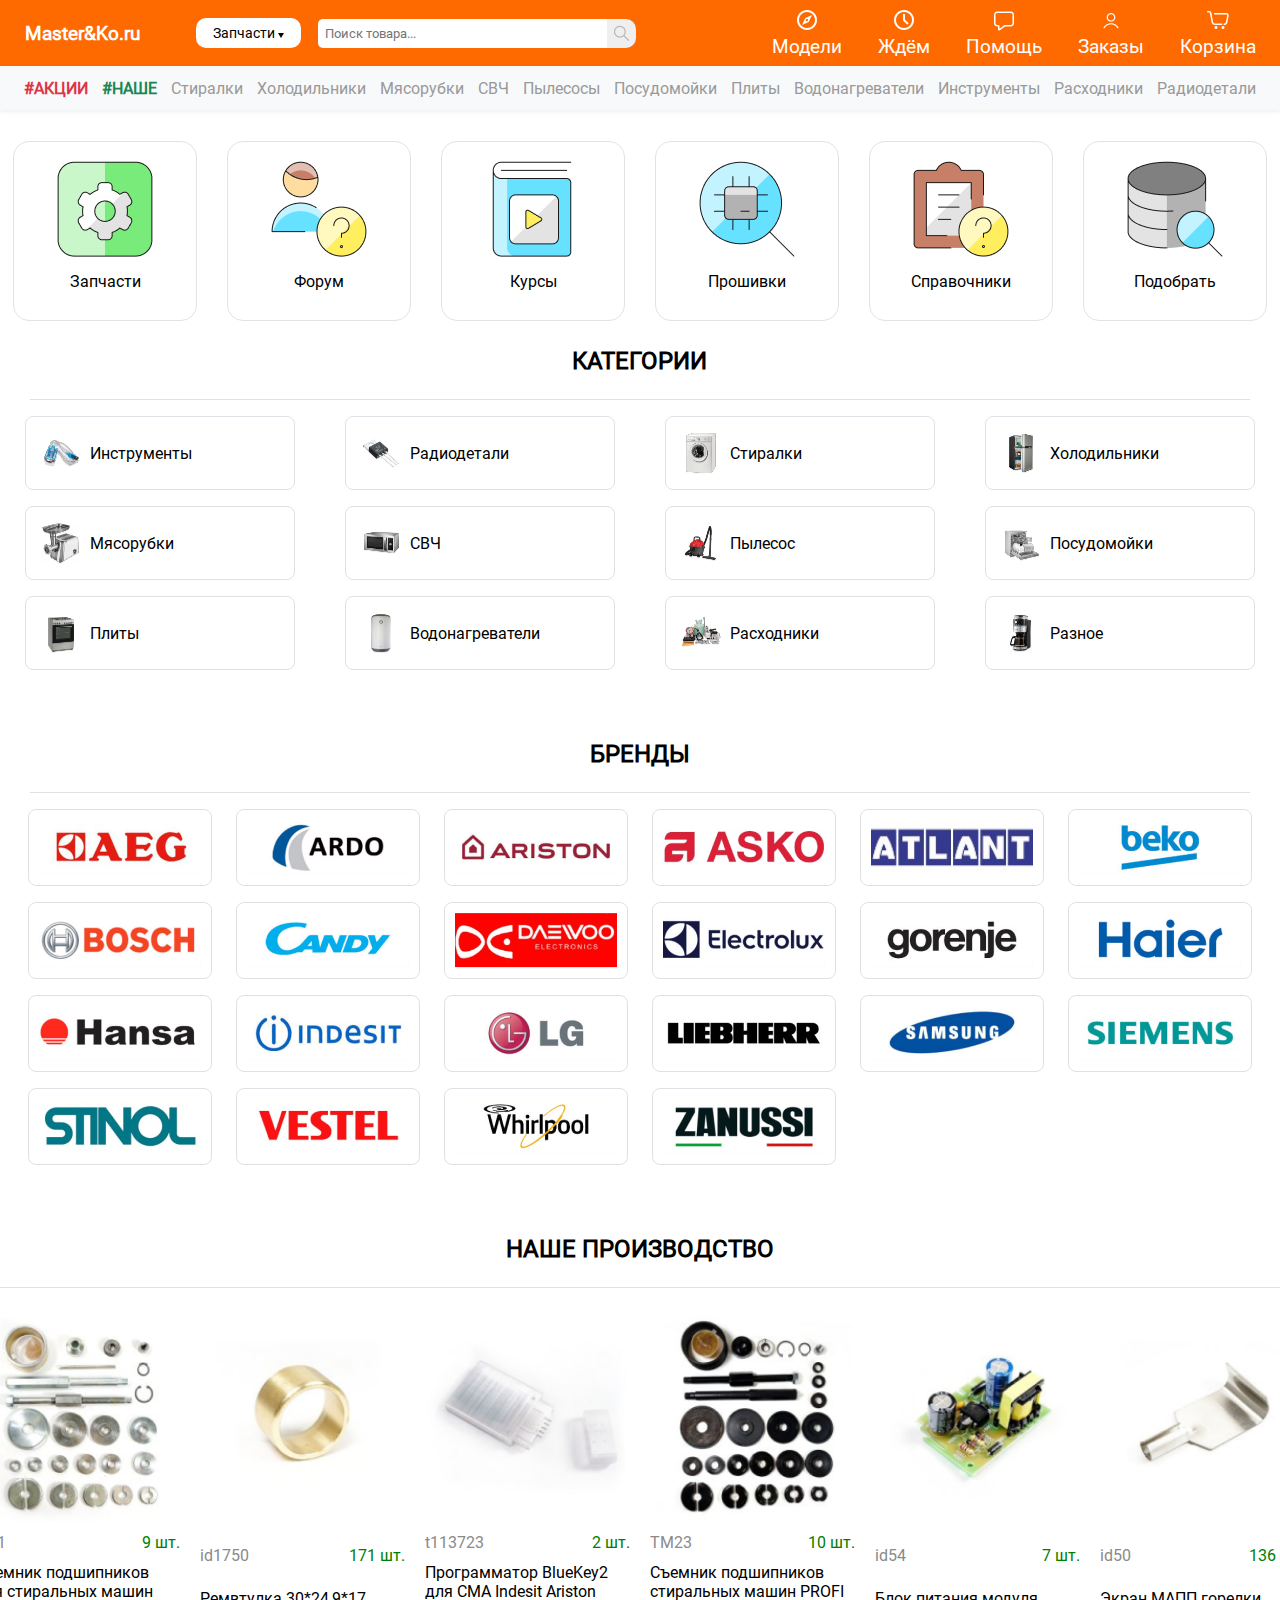
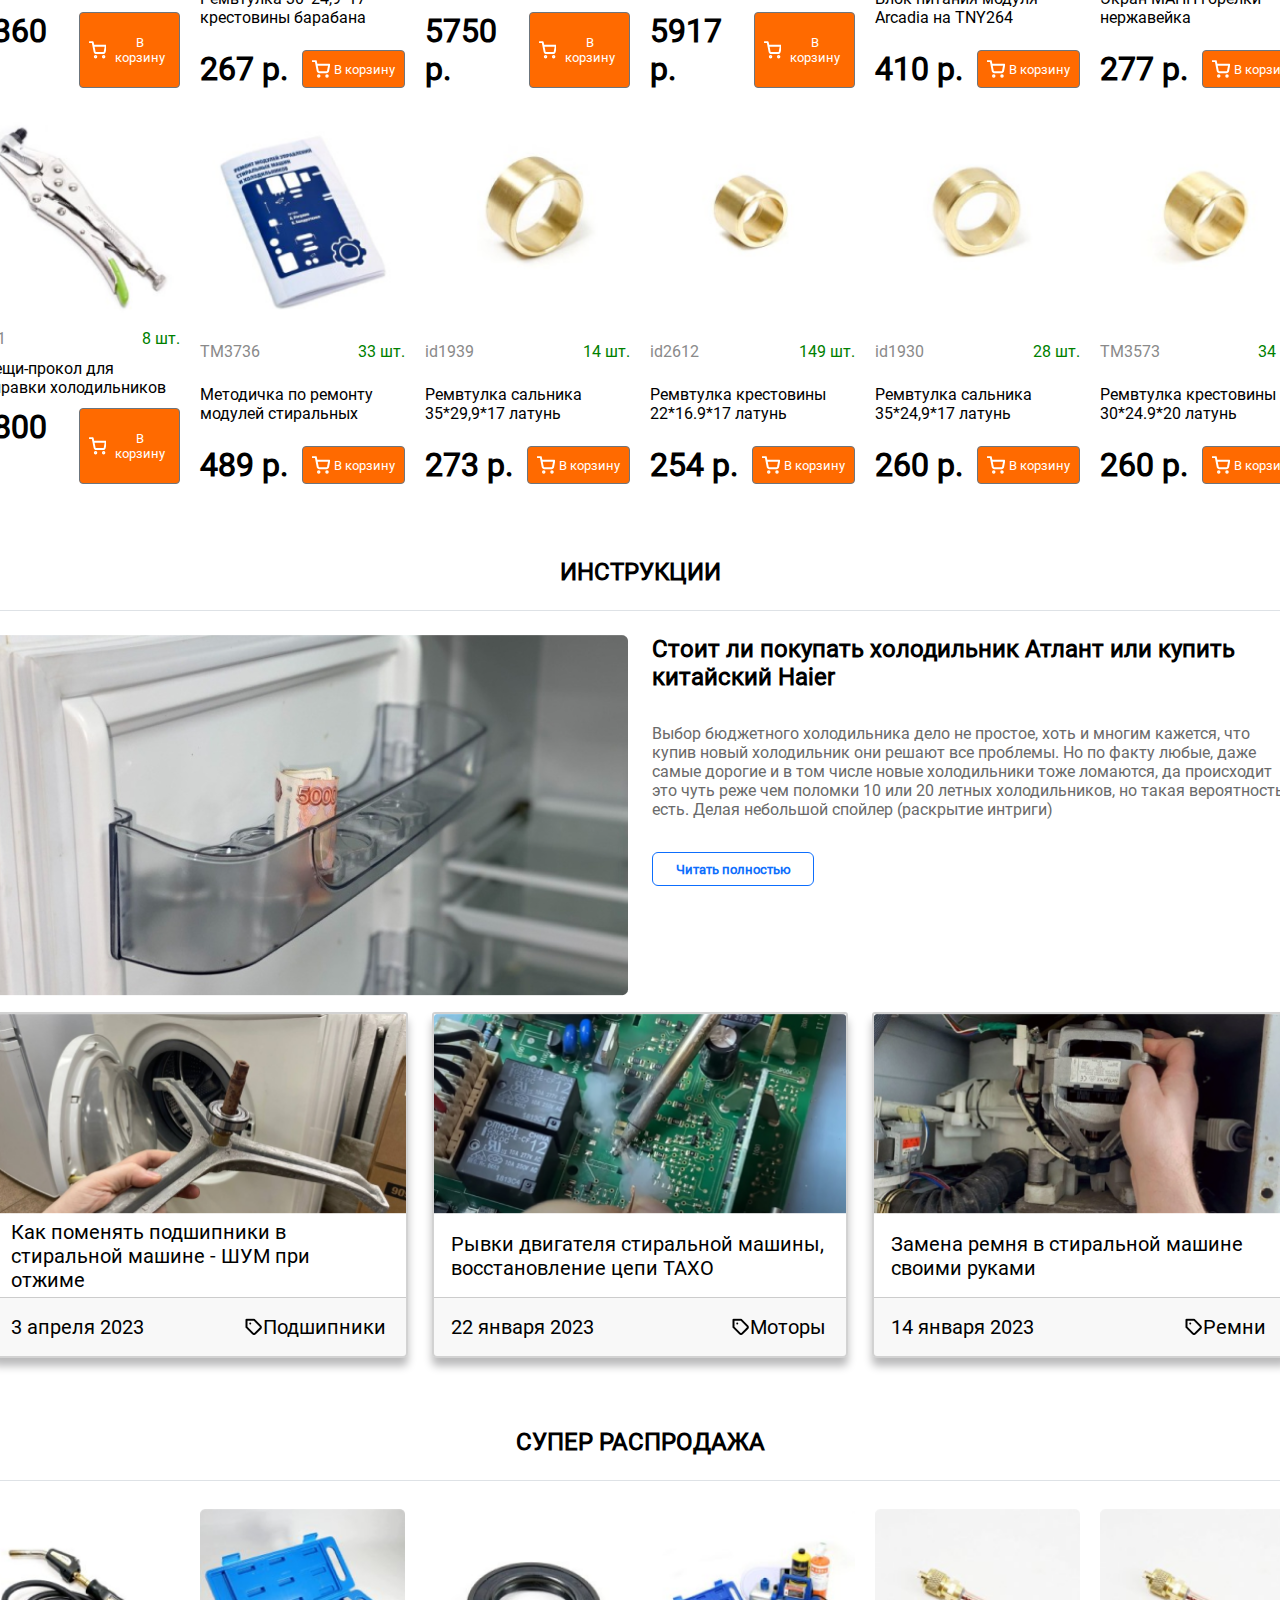
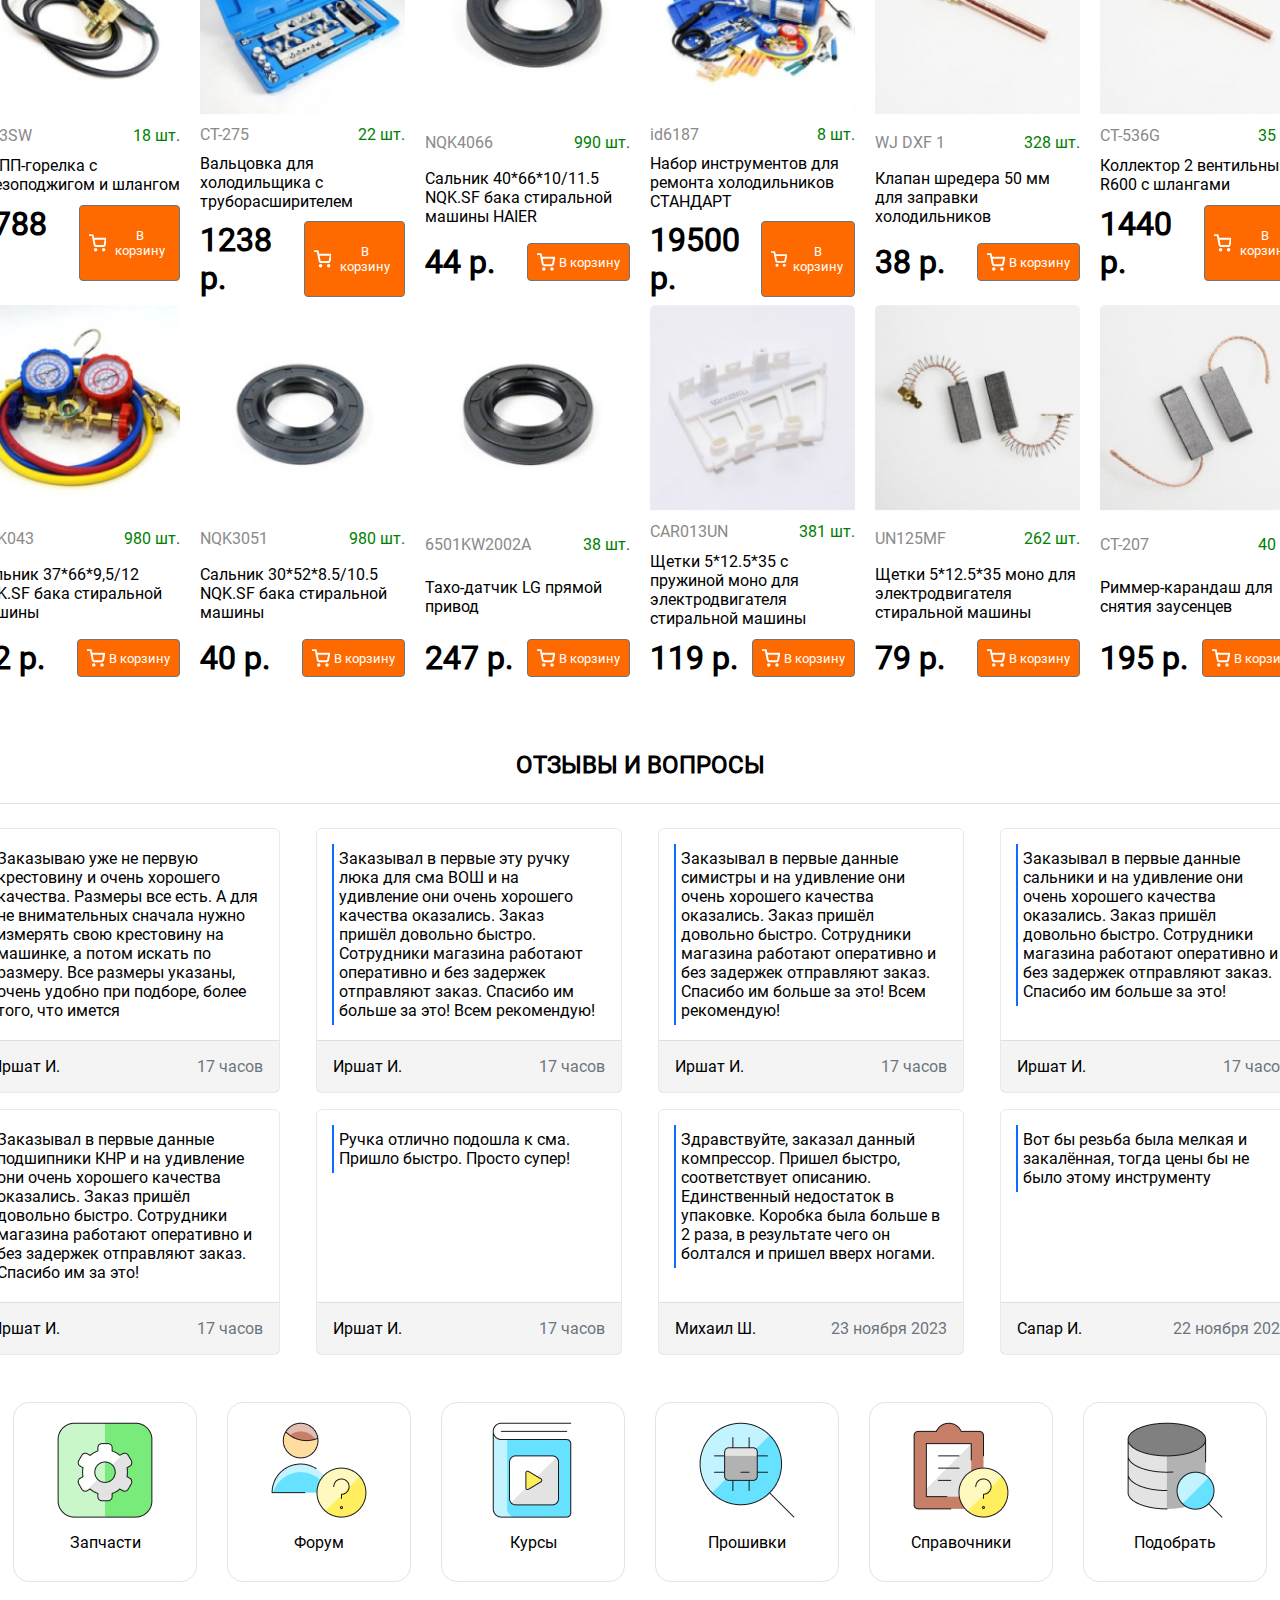
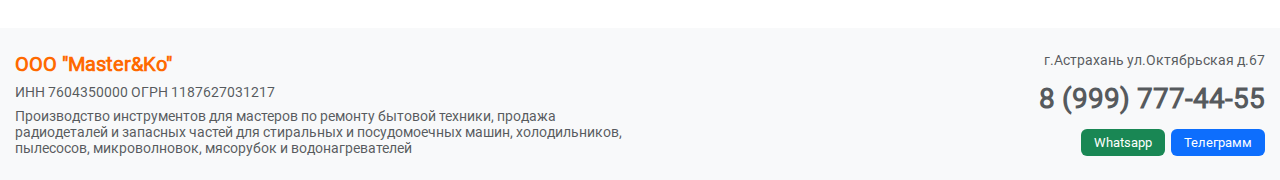
==== commit 868cce5b: "Add files via upload" ====
--- a/page-1/page-1.html
+++ b/page-1/page-1.html
@@ -1,1098 +1,1098 @@
-<!DOCTYPE html>
-<html lang="en">
-<head>
-    <meta charset="UTF-8">
-    <meta name="viewport" content="width=device-width, initial-scale=1.0">
-    <title>Главная страница</title>
-    <link rel="stylesheet" href="style.css">
-</head>
-<body>
-    <header class="header">
-        <div class="header_container_1">
-            <div class="header_container_1_1">
-                <div class="header_container_1_1_1">
-                    <h1>Master&Ko.ru</h1>
-                    <div class="header_container_1_1_1_1">
-                        <div class="dropdown">
-                            <button class="dropbtn">
-                                Запчасти
-                                <svg width="6" height="5" viewBox="0 0 6 5" fill="none" xmlns="http://www.w3.org/2000/svg">
-                                    <path d="M0 0H6L3 5L0 0Z" fill="black"/>
-                                </svg>
-                            </button>
-                            <div class="dropdown-content">
-                              <a href="../page-1/page-1.html">Запчасти</a>
-                              <a href="../page-2/page-2.html">Справочники</a>
-                              <a href="../page-3/page-3.html">Форум</a>
-                            </div>
-                        </div>
-                        <div class="header_container_1_1_1_1_input">
-                            <input type="text" placeholder="Поиск товара...">
-                            <button type="submit">
-                                <img src="../img/icons8-search-19.png">
-                            </button>
-                        </div>
-                    </div>
-                    <div class="header_container_1_1_1_2">
-                        <div class="header_container_1_1_1_2_item">
-                            <img src="../img/icons8-compass-24.png">
-                            <p>Модели</p>
-                        </div>
-                        <div class="header_container_1_1_1_2_item">
-                            <img src="../img/icons8-clock-24.png">
-                            <p>Ждём</p>
-                        </div>
-                        <div class="header_container_1_1_1_2_item">
-                            <img src="../img/icons8-message-24.png">
-                            <p>Помощь</p>
-                        </div>
-                        <div class="header_container_1_1_1_2_item">
-                            <img src="../img/icons8-person-24.png">
-                            <p>Заказы</p>
-                        </div>
-                        <div class="header_container_1_1_1_2_item">
-                            <img src="../img/icons8-cart-24.png">
-                            <p>Корзина</p>
-                        </div>
-                    </div>
-                </div>
-            </div>
-            <div class="header_container_1_2">
-                <div class="header_container_1_2_1">
-                    <p>#АКЦИИ</p>
-                    <p>#НАШЕ</p>
-                    <p>Стиралки</p>
-                    <p>Холодильники</p>
-                    <p>Мясорубки</p>
-                    <p>СВЧ</p>
-                    <p>Пылесосы</p>
-                    <p>Посудомойки</p>
-                    <p>Плиты</p>
-                    <p>Водонагреватели</p>
-                    <p>Инструменты</p>
-                    <p>Расходники</p>
-                    <p>Радиодетали</p>
-                </div>
-            </div>
-            <div class="header_container_1_1_1_1_input_none">
-                <input type="text" placeholder="Поиск товара...">
-                <button type="submit">
-                    <img src="../img/icons8-search-19.png">
-                </button>
-            </div>
-        </div>
-    </header>
-    <main class="main">
-        <section class="section-1">
-            <div class="section-1-container-1">
-                <div class="section-1-container-1-1">
-                    <img src="../img/IMAGE.png">
-                    <p>Запчасти</p>
-                </div>
-                <div class="section-1-container-1-1">
-                    <img src="../img/IMAGE (1).png">
-                    <p>Форум</p>
-                </div>
-                <div class="section-1-container-1-1">
-                    <img src="../img/IMAGE (2).png">
-                    <p>Курсы</p>
-                </div>
-                <div class="section-1-container-1-1">
-                    <img src="../img/IMAGE (3).png">
-                    <p>Прошивки</p>
-                </div>
-                <div class="section-1-container-1-1">
-                    <img src="../img/IMAGE (4).png">
-                    <p>Справочники</p>
-                </div>
-                <div class="section-1-container-1-1">
-                    <img src="../img/IMAGE (5).png">
-                    <p>Подобрать</p>
-                </div>
-            </div>
-            <div class="section-1-container-2">
-                <h1>КАТЕГОРИИ</h1>
-                <div class="section-1-container-2-1">
-                    <div class="section-1-container-2-1-1">
-                        <div class="section-1-container-2-1-item">
-                            <img src="../img/1.png">
-                            <p>Инструменты</p>
-                        </div>
-                        <div class="section-1-container-2-1-item">
-                            <img src="../img/2.png">
-                            <p>Радиодетали</p>
-                        </div>
-                        <div class="section-1-container-2-1-item">
-                            <img src="../img/3.png">
-                            <p>Стиралки</p>
-                        </div>
-                        <div class="section-1-container-2-1-item">
-                            <img src="../img/4.png">
-                            <p>Холодильники</p>
-                        </div>
-                    </div>
-                    <div class="section-1-container-2-1-2">
-                        <div class="section-1-container-2-1-item">
-                            <img src="../img/5.png">
-                            <p>Мясорубки</p>
-                        </div>
-                        <div class="section-1-container-2-1-item">
-                            <img src="../img/6.png">
-                            <p>СВЧ</p>
-                        </div>
-                        <div class="section-1-container-2-1-item">
-                            <img src="../img/7.png">
-                            <p>Пылесос</p>
-                        </div>
-                        <div class="section-1-container-2-1-item">
-                            <img src="../img/8.png">
-                            <p>Посудомойки</p>
-                        </div>
-                    </div>
-                    <div class="section-1-container-2-1-3">
-                        <div class="section-1-container-2-1-item">
-                            <img src="../img/9.png">
-                            <p>Плиты</p>
-                        </div>
-                        <div class="section-1-container-2-1-item">
-                            <img src="../img/10.png">
-                            <p>Водонагреватели</p>
-                        </div>
-                        <div class="section-1-container-2-1-item">
-                            <img src="../img/11.png">
-                            <p>Расходники</p>
-                        </div>
-                        <div class="section-1-container-2-1-item">
-                            <img src="../img/12.png">
-                            <p>Разное</p>
-                        </div>
-                    </div>
-                </div>
-            </div>
-            <div class="section-1-container-3">
-                <h1>БРЕНДЫ</h1>
-                <div class="section-1-container-3-1">
-                    <div class="section-1-container-3-1-1">
-                        <div class="section-1-container-3-1-item">
-                            <img src="../img/13.png">
-                        </div>
-                        <div class="section-1-container-3-1-item">
-                            <img src="../img/14.png">
-                        </div>
-                        <div class="section-1-container-3-1-item">
-                            <img src="../img/15.png">
-                        </div>
-                        <div class="section-1-container-3-1-item">
-                            <img src="../img/16.png">
-                        </div>
-                        <div class="section-1-container-3-1-item">
-                            <img src="../img/17.png">
-                        </div>
-                        <div class="section-1-container-3-1-item">
-                            <img src="../img/18.png">
-                        </div>
-                    </div>
-                    <div class="section-1-container-3-1-2">
-                        <div class="section-1-container-3-1-item">
-                            <img src="../img/19.png">
-                        </div>
-                        <div class="section-1-container-3-1-item">
-                            <img src="../img/20.png">
-                        </div>
-                        <div class="section-1-container-3-1-item">
-                            <img src="../img/21.png">
-                        </div>
-                        <div class="section-1-container-3-1-item">
-                            <img src="../img/22.png">
-                        </div>
-                        <div class="section-1-container-3-1-item">
-                            <img src="../img/23.png">
-                        </div>
-                        <div class="section-1-container-3-1-item">
-                            <img src="../img/24.png">
-                        </div>
-                    </div>
-                    <div class="section-1-container-3-1-3">
-                        <div class="section-1-container-3-1-item">
-                            <img src="../img/25.png">
-                        </div>
-                        <div class="section-1-container-3-1-item">
-                            <img src="../img/26.png">
-                        </div>
-                        <div class="section-1-container-3-1-item">
-                            <img src="../img/27.png">
-                        </div>
-                        <div class="section-1-container-3-1-item">
-                            <img src="../img/28.png">
-                        </div>
-                        <div class="section-1-container-3-1-item">
-                            <img src="../img/29.png">
-                        </div>
-                        <div class="section-1-container-3-1-item">
-                            <img src="../img/30.png">
-                        </div>
-                    </div>
-                    <div class="section-1-container-3-1-4">
-                        <div class="section-1-container-3-1-item">
-                            <img src="../img/31.png">
-                        </div>
-                        <div class="section-1-container-3-1-item">
-                            <img src="../img/32.png">
-                        </div>
-                        <div class="section-1-container-3-1-item">
-                            <img src="../img/33.png">
-                        </div>
-                        <div class="section-1-container-3-1-item">
-                            <img src="../img/34.png">
-                        </div>
-                    </div>
-                </div>
-            </div>
-            <div class="section-1-container-4">
-                <h1 class="con-4-h1">НАШЕ ПРОИЗВОДСТВО</h1>
-                <div class="section-1-container-4-1">
-                    <div class="section-1-container-4-1-1">
-                        <div class="section-1-container-4-1-item">
-                            <img src="../img/35.png">
-                            <div class="item-text">
-                                <p>id21</p>
-                                <p>9 шт.</p>
-                            </div>
-                            <p>Съемник подшипников для стиральных машин</p>
-                            <div class="item-cart">
-                                <h1>3360 р.</h1>
-                                <button>
-                                    <svg width="18" height="19" viewBox="0 0 18 19" fill="none" xmlns="http://www.w3.org/2000/svg">
-                                    <g clip-path="url(#clip0_4_314)">
-                                    <path d="M6.75 16.6562C7.16421 16.6562 7.5 16.3205 7.5 15.9062C7.5 15.492 7.16421 15.1562 6.75 15.1562C6.33579 15.1562 6 15.492 6 15.9062C6 16.3205 6.33579 16.6562 6.75 16.6562Z" stroke="white" stroke-width="2" stroke-linecap="round" stroke-linejoin="round"/>
-                                    <path d="M15 16.6562C15.4142 16.6562 15.75 16.3205 15.75 15.9062C15.75 15.492 15.4142 15.1562 15 15.1562C14.5858 15.1562 14.25 15.492 14.25 15.9062C14.25 16.3205 14.5858 16.6562 15 16.6562Z" stroke="white" stroke-width="2" stroke-linecap="round" stroke-linejoin="round"/>
-                                    <path d="M0.75 0.90625H3.75L5.76 10.9488C5.82858 11.294 6.01643 11.6042 6.29066 11.825C6.56489 12.0457 6.90802 12.163 7.26 12.1562H14.55C14.902 12.163 15.2451 12.0457 15.5193 11.825C15.7936 11.6042 15.9814 11.294 16.05 10.9488L17.25 4.65625H4.5" stroke="white" stroke-width="2" stroke-linecap="round" stroke-linejoin="round"/>
-                                    </g>
-                                    <defs>
-                                    <clipPath id="clip0_4_314">
-                                    <rect width="18" height="18" fill="white" transform="translate(0 0.15625)"/>
-                                    </clipPath>
-                                    </defs>
-                                    </svg>
-                                    В корзину
-                                </button>
-                            </div>
-                        </div>
-                        <div class="section-1-container-4-1-item">
-                            <img src="../img/36.png">
-                            <div class="item-text">
-                                <p>id1750</p>
-                                <p>171 шт.</p>
-                            </div>
-                            <p>Ремвтулка 30*24,9*17 крестовины барабана</p>
-                            <div class="item-cart">
-                                <h1>267 р.</h1>
-                                <button>
-                                    <svg width="18" height="19" viewBox="0 0 18 19" fill="none" xmlns="http://www.w3.org/2000/svg">
-                                    <g clip-path="url(#clip0_4_314)">
-                                    <path d="M6.75 16.6562C7.16421 16.6562 7.5 16.3205 7.5 15.9062C7.5 15.492 7.16421 15.1562 6.75 15.1562C6.33579 15.1562 6 15.492 6 15.9062C6 16.3205 6.33579 16.6562 6.75 16.6562Z" stroke="white" stroke-width="2" stroke-linecap="round" stroke-linejoin="round"/>
-                                    <path d="M15 16.6562C15.4142 16.6562 15.75 16.3205 15.75 15.9062C15.75 15.492 15.4142 15.1562 15 15.1562C14.5858 15.1562 14.25 15.492 14.25 15.9062C14.25 16.3205 14.5858 16.6562 15 16.6562Z" stroke="white" stroke-width="2" stroke-linecap="round" stroke-linejoin="round"/>
-                                    <path d="M0.75 0.90625H3.75L5.76 10.9488C5.82858 11.294 6.01643 11.6042 6.29066 11.825C6.56489 12.0457 6.90802 12.163 7.26 12.1562H14.55C14.902 12.163 15.2451 12.0457 15.5193 11.825C15.7936 11.6042 15.9814 11.294 16.05 10.9488L17.25 4.65625H4.5" stroke="white" stroke-width="2" stroke-linecap="round" stroke-linejoin="round"/>
-                                    </g>
-                                    <defs>
-                                    <clipPath id="clip0_4_314">
-                                    <rect width="18" height="18" fill="white" transform="translate(0 0.15625)"/>
-                                    </clipPath>
-                                    </defs>
-                                    </svg>
-                                    В корзину
-                                </button>
-                            </div>
-                        </div>
-                        <div class="section-1-container-4-1-item">
-                            <img src="../img/37.png">
-                            <div class="item-text">
-                                <p>t113723</p>
-                                <p>2 шт.</p>
-                            </div>
-                            <p>Программатор BlueKey2 для СМА Indesit Ariston</p>
-                            <div class="item-cart">
-                                <h1>5750 р.</h1>
-                                <button>
-                                    <svg width="18" height="19" viewBox="0 0 18 19" fill="none" xmlns="http://www.w3.org/2000/svg">
-                                    <g clip-path="url(#clip0_4_314)">
-                                    <path d="M6.75 16.6562C7.16421 16.6562 7.5 16.3205 7.5 15.9062C7.5 15.492 7.16421 15.1562 6.75 15.1562C6.33579 15.1562 6 15.492 6 15.9062C6 16.3205 6.33579 16.6562 6.75 16.6562Z" stroke="white" stroke-width="2" stroke-linecap="round" stroke-linejoin="round"/>
-                                    <path d="M15 16.6562C15.4142 16.6562 15.75 16.3205 15.75 15.9062C15.75 15.492 15.4142 15.1562 15 15.1562C14.5858 15.1562 14.25 15.492 14.25 15.9062C14.25 16.3205 14.5858 16.6562 15 16.6562Z" stroke="white" stroke-width="2" stroke-linecap="round" stroke-linejoin="round"/>
-                                    <path d="M0.75 0.90625H3.75L5.76 10.9488C5.82858 11.294 6.01643 11.6042 6.29066 11.825C6.56489 12.0457 6.90802 12.163 7.26 12.1562H14.55C14.902 12.163 15.2451 12.0457 15.5193 11.825C15.7936 11.6042 15.9814 11.294 16.05 10.9488L17.25 4.65625H4.5" stroke="white" stroke-width="2" stroke-linecap="round" stroke-linejoin="round"/>
-                                    </g>
-                                    <defs>
-                                    <clipPath id="clip0_4_314">
-                                    <rect width="18" height="18" fill="white" transform="translate(0 0.15625)"/>
-                                    </clipPath>
-                                    </defs>
-                                    </svg>
-                                    В корзину
-                                </button>
-                            </div>
-                        </div>
-                        <div class="section-1-container-4-1-item">
-                            <img src="../img/38.png">
-                            <div class="item-text">
-                                <p>TM23</p>
-                                <p>10 шт.</p>
-                            </div>
-                            <p>Съемник подшипников стиральных машин PROFI</p>
-                            <div class="item-cart">
-                                <h1>5917 р.</h1>
-                                <button>
-                                    <svg width="18" height="19" viewBox="0 0 18 19" fill="none" xmlns="http://www.w3.org/2000/svg">
-                                    <g clip-path="url(#clip0_4_314)">
-                                    <path d="M6.75 16.6562C7.16421 16.6562 7.5 16.3205 7.5 15.9062C7.5 15.492 7.16421 15.1562 6.75 15.1562C6.33579 15.1562 6 15.492 6 15.9062C6 16.3205 6.33579 16.6562 6.75 16.6562Z" stroke="white" stroke-width="2" stroke-linecap="round" stroke-linejoin="round"/>
-                                    <path d="M15 16.6562C15.4142 16.6562 15.75 16.3205 15.75 15.9062C15.75 15.492 15.4142 15.1562 15 15.1562C14.5858 15.1562 14.25 15.492 14.25 15.9062C14.25 16.3205 14.5858 16.6562 15 16.6562Z" stroke="white" stroke-width="2" stroke-linecap="round" stroke-linejoin="round"/>
-                                    <path d="M0.75 0.90625H3.75L5.76 10.9488C5.82858 11.294 6.01643 11.6042 6.29066 11.825C6.56489 12.0457 6.90802 12.163 7.26 12.1562H14.55C14.902 12.163 15.2451 12.0457 15.5193 11.825C15.7936 11.6042 15.9814 11.294 16.05 10.9488L17.25 4.65625H4.5" stroke="white" stroke-width="2" stroke-linecap="round" stroke-linejoin="round"/>
-                                    </g>
-                                    <defs>
-                                    <clipPath id="clip0_4_314">
-                                    <rect width="18" height="18" fill="white" transform="translate(0 0.15625)"/>
-                                    </clipPath>
-                                    </defs>
-                                    </svg>
-                                    В корзину
-                                </button>
-                            </div>
-                        </div>
-                        <div class="section-1-container-4-1-item">
-                            <img src="../img/39.png">
-                            <div class="item-text">
-                                <p>id54</p>
-                                <p>7 шт.</p>
-                            </div>
-                            <p>Блок питания модуля Arcadia на TNY264</p>
-                            <div class="item-cart">
-                                <h1>410 р.</h1>
-                                <button>
-                                    <svg width="18" height="19" viewBox="0 0 18 19" fill="none" xmlns="http://www.w3.org/2000/svg">
-                                    <g clip-path="url(#clip0_4_314)">
-                                    <path d="M6.75 16.6562C7.16421 16.6562 7.5 16.3205 7.5 15.9062C7.5 15.492 7.16421 15.1562 6.75 15.1562C6.33579 15.1562 6 15.492 6 15.9062C6 16.3205 6.33579 16.6562 6.75 16.6562Z" stroke="white" stroke-width="2" stroke-linecap="round" stroke-linejoin="round"/>
-                                    <path d="M15 16.6562C15.4142 16.6562 15.75 16.3205 15.75 15.9062C15.75 15.492 15.4142 15.1562 15 15.1562C14.5858 15.1562 14.25 15.492 14.25 15.9062C14.25 16.3205 14.5858 16.6562 15 16.6562Z" stroke="white" stroke-width="2" stroke-linecap="round" stroke-linejoin="round"/>
-                                    <path d="M0.75 0.90625H3.75L5.76 10.9488C5.82858 11.294 6.01643 11.6042 6.29066 11.825C6.56489 12.0457 6.90802 12.163 7.26 12.1562H14.55C14.902 12.163 15.2451 12.0457 15.5193 11.825C15.7936 11.6042 15.9814 11.294 16.05 10.9488L17.25 4.65625H4.5" stroke="white" stroke-width="2" stroke-linecap="round" stroke-linejoin="round"/>
-                                    </g>
-                                    <defs>
-                                    <clipPath id="clip0_4_314">
-                                    <rect width="18" height="18" fill="white" transform="translate(0 0.15625)"/>
-                                    </clipPath>
-                                    </defs>
-                                    </svg>
-                                    В корзину
-                                </button>
-                            </div>
-                        </div>
-                        <div class="section-1-container-4-1-item">
-                            <img src="../img/40.png">
-                            <div class="item-text">
-                                <p>id50</p>
-                                <p>136 шт.</p>
-                            </div>
-                            <p>Экран МАПП горелки нержавейка</p>
-                            <div class="item-cart">
-                                <h1>277 р.</h1>
-                                <button>
-                                    <svg width="18" height="19" viewBox="0 0 18 19" fill="none" xmlns="http://www.w3.org/2000/svg">
-                                    <g clip-path="url(#clip0_4_314)">
-                                    <path d="M6.75 16.6562C7.16421 16.6562 7.5 16.3205 7.5 15.9062C7.5 15.492 7.16421 15.1562 6.75 15.1562C6.33579 15.1562 6 15.492 6 15.9062C6 16.3205 6.33579 16.6562 6.75 16.6562Z" stroke="white" stroke-width="2" stroke-linecap="round" stroke-linejoin="round"/>
-                                    <path d="M15 16.6562C15.4142 16.6562 15.75 16.3205 15.75 15.9062C15.75 15.492 15.4142 15.1562 15 15.1562C14.5858 15.1562 14.25 15.492 14.25 15.9062C14.25 16.3205 14.5858 16.6562 15 16.6562Z" stroke="white" stroke-width="2" stroke-linecap="round" stroke-linejoin="round"/>
-                                    <path d="M0.75 0.90625H3.75L5.76 10.9488C5.82858 11.294 6.01643 11.6042 6.29066 11.825C6.56489 12.0457 6.90802 12.163 7.26 12.1562H14.55C14.902 12.163 15.2451 12.0457 15.5193 11.825C15.7936 11.6042 15.9814 11.294 16.05 10.9488L17.25 4.65625H4.5" stroke="white" stroke-width="2" stroke-linecap="round" stroke-linejoin="round"/>
-                                    </g>
-                                    <defs>
-                                    <clipPath id="clip0_4_314">
-                                    <rect width="18" height="18" fill="white" transform="translate(0 0.15625)"/>
-                                    </clipPath>
-                                    </defs>
-                                    </svg>
-                                    В корзину
-                                </button>
-                            </div>
-                        </div>
-                    </div>
-                    <div class="section-1-container-4-1-2">
-                        <div class="section-1-container-4-1-item">
-                            <img src="../img/41.png">
-                            <div class="item-text">
-                                <p>id31</p>
-                                <p>8 шт.</p>
-                            </div>
-                            <p>Клещи-прокол для заправки холодильников</p>
-                            <div class="item-cart">
-                                <h1>1800 р.</h1>
-                                <button>
-                                    <svg width="18" height="19" viewBox="0 0 18 19" fill="none" xmlns="http://www.w3.org/2000/svg">
-                                    <g clip-path="url(#clip0_4_314)">
-                                    <path d="M6.75 16.6562C7.16421 16.6562 7.5 16.3205 7.5 15.9062C7.5 15.492 7.16421 15.1562 6.75 15.1562C6.33579 15.1562 6 15.492 6 15.9062C6 16.3205 6.33579 16.6562 6.75 16.6562Z" stroke="white" stroke-width="2" stroke-linecap="round" stroke-linejoin="round"/>
-                                    <path d="M15 16.6562C15.4142 16.6562 15.75 16.3205 15.75 15.9062C15.75 15.492 15.4142 15.1562 15 15.1562C14.5858 15.1562 14.25 15.492 14.25 15.9062C14.25 16.3205 14.5858 16.6562 15 16.6562Z" stroke="white" stroke-width="2" stroke-linecap="round" stroke-linejoin="round"/>
-                                    <path d="M0.75 0.90625H3.75L5.76 10.9488C5.82858 11.294 6.01643 11.6042 6.29066 11.825C6.56489 12.0457 6.90802 12.163 7.26 12.1562H14.55C14.902 12.163 15.2451 12.0457 15.5193 11.825C15.7936 11.6042 15.9814 11.294 16.05 10.9488L17.25 4.65625H4.5" stroke="white" stroke-width="2" stroke-linecap="round" stroke-linejoin="round"/>
-                                    </g>
-                                    <defs>
-                                    <clipPath id="clip0_4_314">
-                                    <rect width="18" height="18" fill="white" transform="translate(0 0.15625)"/>
-                                    </clipPath>
-                                    </defs>
-                                    </svg>
-                                    В корзину
-                                </button>
-                            </div>
-                        </div>
-                        <div class="section-1-container-4-1-item">
-                            <img src="../img/42.png">
-                            <div class="item-text">
-                                <p>TM3736</p>
-                                <p>33 шт.</p>
-                            </div>
-                            <p>Методичка по ремонту модулей стиральных</p>
-                            <div class="item-cart">
-                                <h1>489 р.</h1>
-                                <button>
-                                    <svg width="18" height="19" viewBox="0 0 18 19" fill="none" xmlns="http://www.w3.org/2000/svg">
-                                    <g clip-path="url(#clip0_4_314)">
-                                    <path d="M6.75 16.6562C7.16421 16.6562 7.5 16.3205 7.5 15.9062C7.5 15.492 7.16421 15.1562 6.75 15.1562C6.33579 15.1562 6 15.492 6 15.9062C6 16.3205 6.33579 16.6562 6.75 16.6562Z" stroke="white" stroke-width="2" stroke-linecap="round" stroke-linejoin="round"/>
-                                    <path d="M15 16.6562C15.4142 16.6562 15.75 16.3205 15.75 15.9062C15.75 15.492 15.4142 15.1562 15 15.1562C14.5858 15.1562 14.25 15.492 14.25 15.9062C14.25 16.3205 14.5858 16.6562 15 16.6562Z" stroke="white" stroke-width="2" stroke-linecap="round" stroke-linejoin="round"/>
-                                    <path d="M0.75 0.90625H3.75L5.76 10.9488C5.82858 11.294 6.01643 11.6042 6.29066 11.825C6.56489 12.0457 6.90802 12.163 7.26 12.1562H14.55C14.902 12.163 15.2451 12.0457 15.5193 11.825C15.7936 11.6042 15.9814 11.294 16.05 10.9488L17.25 4.65625H4.5" stroke="white" stroke-width="2" stroke-linecap="round" stroke-linejoin="round"/>
-                                    </g>
-                                    <defs>
-                                    <clipPath id="clip0_4_314">
-                                    <rect width="18" height="18" fill="white" transform="translate(0 0.15625)"/>
-                                    </clipPath>
-                                    </defs>
-                                    </svg>
-                                    В корзину
-                                </button>
-                            </div>
-                        </div>
-                        <div class="section-1-container-4-1-item">
-                            <img src="../img/43.png">
-                            <div class="item-text">
-                                <p>id1939</p>
-                                <p>14 шт.</p>
-                            </div>
-                            <p>Ремвтулка сальника 35*29,9*17 латунь</p>
-                            <div class="item-cart">
-                                <h1>273 р.</h1>
-                                <button>
-                                    <svg width="18" height="19" viewBox="0 0 18 19" fill="none" xmlns="http://www.w3.org/2000/svg">
-                                    <g clip-path="url(#clip0_4_314)">
-                                    <path d="M6.75 16.6562C7.16421 16.6562 7.5 16.3205 7.5 15.9062C7.5 15.492 7.16421 15.1562 6.75 15.1562C6.33579 15.1562 6 15.492 6 15.9062C6 16.3205 6.33579 16.6562 6.75 16.6562Z" stroke="white" stroke-width="2" stroke-linecap="round" stroke-linejoin="round"/>
-                                    <path d="M15 16.6562C15.4142 16.6562 15.75 16.3205 15.75 15.9062C15.75 15.492 15.4142 15.1562 15 15.1562C14.5858 15.1562 14.25 15.492 14.25 15.9062C14.25 16.3205 14.5858 16.6562 15 16.6562Z" stroke="white" stroke-width="2" stroke-linecap="round" stroke-linejoin="round"/>
-                                    <path d="M0.75 0.90625H3.75L5.76 10.9488C5.82858 11.294 6.01643 11.6042 6.29066 11.825C6.56489 12.0457 6.90802 12.163 7.26 12.1562H14.55C14.902 12.163 15.2451 12.0457 15.5193 11.825C15.7936 11.6042 15.9814 11.294 16.05 10.9488L17.25 4.65625H4.5" stroke="white" stroke-width="2" stroke-linecap="round" stroke-linejoin="round"/>
-                                    </g>
-                                    <defs>
-                                    <clipPath id="clip0_4_314">
-                                    <rect width="18" height="18" fill="white" transform="translate(0 0.15625)"/>
-                                    </clipPath>
-                                    </defs>
-                                    </svg>
-                                    В корзину
-                                </button>
-                            </div>
-                        </div>
-                        <div class="section-1-container-4-1-item">
-                            <img src="../img/44.png">
-                            <div class="item-text">
-                                <p>id2612</p>
-                                <p>149 шт.</p>
-                            </div>
-                            <p>Ремвтулка крестовины 22*16.9*17 латунь</p>
-                            <div class="item-cart">
-                                <h1>254 р.</h1>
-                                <button>
-                                    <svg width="18" height="19" viewBox="0 0 18 19" fill="none" xmlns="http://www.w3.org/2000/svg">
-                                    <g clip-path="url(#clip0_4_314)">
-                                    <path d="M6.75 16.6562C7.16421 16.6562 7.5 16.3205 7.5 15.9062C7.5 15.492 7.16421 15.1562 6.75 15.1562C6.33579 15.1562 6 15.492 6 15.9062C6 16.3205 6.33579 16.6562 6.75 16.6562Z" stroke="white" stroke-width="2" stroke-linecap="round" stroke-linejoin="round"/>
-                                    <path d="M15 16.6562C15.4142 16.6562 15.75 16.3205 15.75 15.9062C15.75 15.492 15.4142 15.1562 15 15.1562C14.5858 15.1562 14.25 15.492 14.25 15.9062C14.25 16.3205 14.5858 16.6562 15 16.6562Z" stroke="white" stroke-width="2" stroke-linecap="round" stroke-linejoin="round"/>
-                                    <path d="M0.75 0.90625H3.75L5.76 10.9488C5.82858 11.294 6.01643 11.6042 6.29066 11.825C6.56489 12.0457 6.90802 12.163 7.26 12.1562H14.55C14.902 12.163 15.2451 12.0457 15.5193 11.825C15.7936 11.6042 15.9814 11.294 16.05 10.9488L17.25 4.65625H4.5" stroke="white" stroke-width="2" stroke-linecap="round" stroke-linejoin="round"/>
-                                    </g>
-                                    <defs>
-                                    <clipPath id="clip0_4_314">
-                                    <rect width="18" height="18" fill="white" transform="translate(0 0.15625)"/>
-                                    </clipPath>
-                                    </defs>
-                                    </svg>
-                                    В корзину
-                                </button>
-                            </div>
-                        </div>
-                        <div class="section-1-container-4-1-item">
-                            <img src="../img/45.png">
-                            <div class="item-text">
-                                <p>id1930</p>
-                                <p>28 шт.</p>
-                            </div>
-                            <p>Ремвтулка сальника 35*24,9*17 латунь</p>
-                            <div class="item-cart">
-                                <h1>260 р.</h1>
-                                <button>
-                                    <svg width="18" height="19" viewBox="0 0 18 19" fill="none" xmlns="http://www.w3.org/2000/svg">
-                                    <g clip-path="url(#clip0_4_314)">
-                                    <path d="M6.75 16.6562C7.16421 16.6562 7.5 16.3205 7.5 15.9062C7.5 15.492 7.16421 15.1562 6.75 15.1562C6.33579 15.1562 6 15.492 6 15.9062C6 16.3205 6.33579 16.6562 6.75 16.6562Z" stroke="white" stroke-width="2" stroke-linecap="round" stroke-linejoin="round"/>
-                                    <path d="M15 16.6562C15.4142 16.6562 15.75 16.3205 15.75 15.9062C15.75 15.492 15.4142 15.1562 15 15.1562C14.5858 15.1562 14.25 15.492 14.25 15.9062C14.25 16.3205 14.5858 16.6562 15 16.6562Z" stroke="white" stroke-width="2" stroke-linecap="round" stroke-linejoin="round"/>
-                                    <path d="M0.75 0.90625H3.75L5.76 10.9488C5.82858 11.294 6.01643 11.6042 6.29066 11.825C6.56489 12.0457 6.90802 12.163 7.26 12.1562H14.55C14.902 12.163 15.2451 12.0457 15.5193 11.825C15.7936 11.6042 15.9814 11.294 16.05 10.9488L17.25 4.65625H4.5" stroke="white" stroke-width="2" stroke-linecap="round" stroke-linejoin="round"/>
-                                    </g>
-                                    <defs>
-                                    <clipPath id="clip0_4_314">
-                                    <rect width="18" height="18" fill="white" transform="translate(0 0.15625)"/>
-                                    </clipPath>
-                                    </defs>
-                                    </svg>
-                                    В корзину
-                                </button>
-                            </div>
-                        </div>
-                        <div class="section-1-container-4-1-item">
-                            <img src="../img/46.png">
-                            <div class="item-text">
-                                <p>TM3573</p>
-                                <p>34 шт.</p>
-                            </div>
-                            <p>Ремвтулка крестовины 30*24.9*20 латунь</p>
-                            <div class="item-cart">
-                                <h1>260 р.</h1>
-                                <button>
-                                    <svg width="18" height="19" viewBox="0 0 18 19" fill="none" xmlns="http://www.w3.org/2000/svg">
-                                    <g clip-path="url(#clip0_4_314)">
-                                    <path d="M6.75 16.6562C7.16421 16.6562 7.5 16.3205 7.5 15.9062C7.5 15.492 7.16421 15.1562 6.75 15.1562C6.33579 15.1562 6 15.492 6 15.9062C6 16.3205 6.33579 16.6562 6.75 16.6562Z" stroke="white" stroke-width="2" stroke-linecap="round" stroke-linejoin="round"/>
-                                    <path d="M15 16.6562C15.4142 16.6562 15.75 16.3205 15.75 15.9062C15.75 15.492 15.4142 15.1562 15 15.1562C14.5858 15.1562 14.25 15.492 14.25 15.9062C14.25 16.3205 14.5858 16.6562 15 16.6562Z" stroke="white" stroke-width="2" stroke-linecap="round" stroke-linejoin="round"/>
-                                    <path d="M0.75 0.90625H3.75L5.76 10.9488C5.82858 11.294 6.01643 11.6042 6.29066 11.825C6.56489 12.0457 6.90802 12.163 7.26 12.1562H14.55C14.902 12.163 15.2451 12.0457 15.5193 11.825C15.7936 11.6042 15.9814 11.294 16.05 10.9488L17.25 4.65625H4.5" stroke="white" stroke-width="2" stroke-linecap="round" stroke-linejoin="round"/>
-                                    </g>
-                                    <defs>
-                                    <clipPath id="clip0_4_314">
-                                    <rect width="18" height="18" fill="white" transform="translate(0 0.15625)"/>
-                                    </clipPath>
-                                    </defs>
-                                    </svg>
-                                    В корзину
-                                </button>
-                            </div>
-                        </div>
-                    </div>
-                </div>
-            </div>
-            <div class="section-1-container-5">
-                <h1 class="con-5-h1">ИНСТРУКЦИИ</h1>
-                <div class="section-1-container-5-1">
-                    <div class="section-1-container-5-1-1">
-                        <img src="../img/47.png">
-                        <div class="section-1-container-5-1-1-1">
-                            <h1>Стоит ли покупать холодильник Атлант или купить китайский Haier</h1>
-                            <p>Выбор бюджетного холодильника дело не простое, хоть и многим кажется, что купив новый холодильник они решают все проблемы. Но по факту любые, даже самые дорогие и в том числе новые холодильники тоже ломаются, да происходит это чуть реже чем поломки 10 или 20 летных холодильников, но такая вероятность есть. Делая небольшой спойлер (раскрытие интриги)</p>
-                            <button>Читать полностью</button>
-                        </div>
-                    </div>
-                    <div class="section-1-container-5-2">
-                        <div class="section-1-container-5-2-1">
-                            <img src="../img/49.png">
-                            <p>Как поменять подшипники в стиральной машине - ШУМ при отжиме</p>
-                            <div class="section-1-container-5-2-1_text">
-                                <p>3 апреля 2023</p>
-                                <p>
-                                    <svg width="18" height="19" viewBox="0 0 18 19" fill="none" xmlns="http://www.w3.org/2000/svg">
-                                    <g clip-path="url(#clip0_4_563)">
-                                    <path d="M15.4425 10.2137L10.065 15.5912C9.92569 15.7307 9.76026 15.8414 9.57816 15.9168C9.39606 15.9923 9.20087 16.0312 9.00375 16.0312C8.80663 16.0312 8.61144 15.9923 8.42934 15.9168C8.24724 15.8414 8.08181 15.7307 7.9425 15.5912L1.5 9.15625V1.65625H9L15.4425 8.09875C15.7219 8.37979 15.8787 8.75997 15.8787 9.15625C15.8787 9.55253 15.7219 9.93271 15.4425 10.2137Z" stroke="black" stroke-width="2" stroke-linecap="round" stroke-linejoin="round"/>
-                                    <path d="M5.25 5.40625H5.2575" stroke="black" stroke-width="2" stroke-linecap="round" stroke-linejoin="round"/>
-                                    </g>
-                                    <defs>
-                                    <clipPath id="clip0_4_563">
-                                    <rect width="18" height="18" fill="white" transform="translate(0 0.15625)"/>
-                                    </clipPath>
-                                    </defs>
-                                    </svg>
-                                    Подшипники
-                                </p>
-                            </div>
-                        </div>
-                        <div class="section-1-container-5-2-1">
-                            <img src="../img/50.png">
-                            <p>Рывки двигателя стиральной машины, восстановление цепи ТАХО</p>
-                            <div class="section-1-container-5-2-1_text">
-                                <p>22 января 2023</p>
-                                <p>
-                                    <svg width="18" height="19" viewBox="0 0 18 19" fill="none" xmlns="http://www.w3.org/2000/svg">
-                                    <g clip-path="url(#clip0_4_563)">
-                                    <path d="M15.4425 10.2137L10.065 15.5912C9.92569 15.7307 9.76026 15.8414 9.57816 15.9168C9.39606 15.9923 9.20087 16.0312 9.00375 16.0312C8.80663 16.0312 8.61144 15.9923 8.42934 15.9168C8.24724 15.8414 8.08181 15.7307 7.9425 15.5912L1.5 9.15625V1.65625H9L15.4425 8.09875C15.7219 8.37979 15.8787 8.75997 15.8787 9.15625C15.8787 9.55253 15.7219 9.93271 15.4425 10.2137Z" stroke="black" stroke-width="2" stroke-linecap="round" stroke-linejoin="round"/>
-                                    <path d="M5.25 5.40625H5.2575" stroke="black" stroke-width="2" stroke-linecap="round" stroke-linejoin="round"/>
-                                    </g>
-                                    <defs>
-                                    <clipPath id="clip0_4_563">
-                                    <rect width="18" height="18" fill="white" transform="translate(0 0.15625)"/>
-                                    </clipPath>
-                                    </defs>
-                                    </svg>
-                                    Моторы
-                                </p>
-                            </div>
-                        </div>
-                        <div class="section-1-container-5-2-1">
-                            <img src="../img/48.png">
-                            <p>Замена ремня в стиральной машине своими руками</p>
-                            <div class="section-1-container-5-2-1_text">
-                                <p>14 января 2023</p>
-                                <p>
-                                    <svg width="18" height="19" viewBox="0 0 18 19" fill="none" xmlns="http://www.w3.org/2000/svg">
-                                    <g clip-path="url(#clip0_4_563)">
-                                    <path d="M15.4425 10.2137L10.065 15.5912C9.92569 15.7307 9.76026 15.8414 9.57816 15.9168C9.39606 15.9923 9.20087 16.0312 9.00375 16.0312C8.80663 16.0312 8.61144 15.9923 8.42934 15.9168C8.24724 15.8414 8.08181 15.7307 7.9425 15.5912L1.5 9.15625V1.65625H9L15.4425 8.09875C15.7219 8.37979 15.8787 8.75997 15.8787 9.15625C15.8787 9.55253 15.7219 9.93271 15.4425 10.2137Z" stroke="black" stroke-width="2" stroke-linecap="round" stroke-linejoin="round"/>
-                                    <path d="M5.25 5.40625H5.2575" stroke="black" stroke-width="2" stroke-linecap="round" stroke-linejoin="round"/>
-                                    </g>
-                                    <defs>
-                                    <clipPath id="clip0_4_563">
-                                    <rect width="18" height="18" fill="white" transform="translate(0 0.15625)"/>
-                                    </clipPath>
-                                    </defs>
-                                    </svg>
-                                    Ремни
-                                </p>
-                            </div>
-                        </div>
-                    </div>
-                </div>
-            </div>
-            <div class="section-1-container-4">
-                <h1 class="con-4-h1">СУПЕР РАСПРОДАЖА</h1>
-                <div class="section-1-container-4-1">
-                    <div class="section-1-container-4-1-1">
-                        <div class="section-1-container-4-1-item">
-                            <img src="../img/51.png">
-                            <div class="item-text">
-                                <p>JH-3SW</p>
-                                <p>18 шт.</p>
-                            </div>
-                            <p>МАПП-горелка с пъезоподжигом и шлангом</p>
-                            <div class="item-cart">
-                                <h1>1788 р.</h1>
-                                <button>
-                                    <svg width="18" height="19" viewBox="0 0 18 19" fill="none" xmlns="http://www.w3.org/2000/svg">
-                                    <g clip-path="url(#clip0_4_314)">
-                                    <path d="M6.75 16.6562C7.16421 16.6562 7.5 16.3205 7.5 15.9062C7.5 15.492 7.16421 15.1562 6.75 15.1562C6.33579 15.1562 6 15.492 6 15.9062C6 16.3205 6.33579 16.6562 6.75 16.6562Z" stroke="white" stroke-width="2" stroke-linecap="round" stroke-linejoin="round"/>
-                                    <path d="M15 16.6562C15.4142 16.6562 15.75 16.3205 15.75 15.9062C15.75 15.492 15.4142 15.1562 15 15.1562C14.5858 15.1562 14.25 15.492 14.25 15.9062C14.25 16.3205 14.5858 16.6562 15 16.6562Z" stroke="white" stroke-width="2" stroke-linecap="round" stroke-linejoin="round"/>
-                                    <path d="M0.75 0.90625H3.75L5.76 10.9488C5.82858 11.294 6.01643 11.6042 6.29066 11.825C6.56489 12.0457 6.90802 12.163 7.26 12.1562H14.55C14.902 12.163 15.2451 12.0457 15.5193 11.825C15.7936 11.6042 15.9814 11.294 16.05 10.9488L17.25 4.65625H4.5" stroke="white" stroke-width="2" stroke-linecap="round" stroke-linejoin="round"/>
-                                    </g>
-                                    <defs>
-                                    <clipPath id="clip0_4_314">
-                                    <rect width="18" height="18" fill="white" transform="translate(0 0.15625)"/>
-                                    </clipPath>
-                                    </defs>
-                                    </svg>
-                                    В корзину
-                                </button>
-                            </div>
-                        </div>
-                        <div class="section-1-container-4-1-item">
-                            <img src="../img/52.png">
-                            <div class="item-text">
-                                <p>CТ-275</p>
-                                <p>22 шт.</p>
-                            </div>
-                            <p>Вальцовка для холодильщика с труборасширителем</p>
-                            <div class="item-cart">
-                                <h1>1238 р.</h1>
-                                <button>
-                                    <svg width="18" height="19" viewBox="0 0 18 19" fill="none" xmlns="http://www.w3.org/2000/svg">
-                                    <g clip-path="url(#clip0_4_314)">
-                                    <path d="M6.75 16.6562C7.16421 16.6562 7.5 16.3205 7.5 15.9062C7.5 15.492 7.16421 15.1562 6.75 15.1562C6.33579 15.1562 6 15.492 6 15.9062C6 16.3205 6.33579 16.6562 6.75 16.6562Z" stroke="white" stroke-width="2" stroke-linecap="round" stroke-linejoin="round"/>
-                                    <path d="M15 16.6562C15.4142 16.6562 15.75 16.3205 15.75 15.9062C15.75 15.492 15.4142 15.1562 15 15.1562C14.5858 15.1562 14.25 15.492 14.25 15.9062C14.25 16.3205 14.5858 16.6562 15 16.6562Z" stroke="white" stroke-width="2" stroke-linecap="round" stroke-linejoin="round"/>
-                                    <path d="M0.75 0.90625H3.75L5.76 10.9488C5.82858 11.294 6.01643 11.6042 6.29066 11.825C6.56489 12.0457 6.90802 12.163 7.26 12.1562H14.55C14.902 12.163 15.2451 12.0457 15.5193 11.825C15.7936 11.6042 15.9814 11.294 16.05 10.9488L17.25 4.65625H4.5" stroke="white" stroke-width="2" stroke-linecap="round" stroke-linejoin="round"/>
-                                    </g>
-                                    <defs>
-                                    <clipPath id="clip0_4_314">
-                                    <rect width="18" height="18" fill="white" transform="translate(0 0.15625)"/>
-                                    </clipPath>
-                                    </defs>
-                                    </svg>
-                                    В корзину
-                                </button>
-                            </div>
-                        </div>
-                        <div class="section-1-container-4-1-item">
-                            <img src="../img/53.png">
-                            <div class="item-text">
-                                <p>NQK4066</p>
-                                <p>990 шт.</p>
-                            </div>
-                            <p>Сальник 40*66*10/11.5 NQK.SF бака стиральной машины HAIER</p>
-                            <div class="item-cart">
-                                <h1>44 р.</h1>
-                                <button>
-                                    <svg width="18" height="19" viewBox="0 0 18 19" fill="none" xmlns="http://www.w3.org/2000/svg">
-                                    <g clip-path="url(#clip0_4_314)">
-                                    <path d="M6.75 16.6562C7.16421 16.6562 7.5 16.3205 7.5 15.9062C7.5 15.492 7.16421 15.1562 6.75 15.1562C6.33579 15.1562 6 15.492 6 15.9062C6 16.3205 6.33579 16.6562 6.75 16.6562Z" stroke="white" stroke-width="2" stroke-linecap="round" stroke-linejoin="round"/>
-                                    <path d="M15 16.6562C15.4142 16.6562 15.75 16.3205 15.75 15.9062C15.75 15.492 15.4142 15.1562 15 15.1562C14.5858 15.1562 14.25 15.492 14.25 15.9062C14.25 16.3205 14.5858 16.6562 15 16.6562Z" stroke="white" stroke-width="2" stroke-linecap="round" stroke-linejoin="round"/>
-                                    <path d="M0.75 0.90625H3.75L5.76 10.9488C5.82858 11.294 6.01643 11.6042 6.29066 11.825C6.56489 12.0457 6.90802 12.163 7.26 12.1562H14.55C14.902 12.163 15.2451 12.0457 15.5193 11.825C15.7936 11.6042 15.9814 11.294 16.05 10.9488L17.25 4.65625H4.5" stroke="white" stroke-width="2" stroke-linecap="round" stroke-linejoin="round"/>
-                                    </g>
-                                    <defs>
-                                    <clipPath id="clip0_4_314">
-                                    <rect width="18" height="18" fill="white" transform="translate(0 0.15625)"/>
-                                    </clipPath>
-                                    </defs>
-                                    </svg>
-                                    В корзину
-                                </button>
-                            </div>
-                        </div>
-                        <div class="section-1-container-4-1-item">
-                            <img src="../img/54.png">
-                            <div class="item-text">
-                                <p>id6187</p>
-                                <p>8 шт.</p>
-                            </div>
-                            <p>Набор инструментов для ремонта холодильников СТАНДАРТ</p>
-                            <div class="item-cart">
-                                <h1>19500 р.</h1>
-                                <button>
-                                    <svg width="18" height="19" viewBox="0 0 18 19" fill="none" xmlns="http://www.w3.org/2000/svg">
-                                    <g clip-path="url(#clip0_4_314)">
-                                    <path d="M6.75 16.6562C7.16421 16.6562 7.5 16.3205 7.5 15.9062C7.5 15.492 7.16421 15.1562 6.75 15.1562C6.33579 15.1562 6 15.492 6 15.9062C6 16.3205 6.33579 16.6562 6.75 16.6562Z" stroke="white" stroke-width="2" stroke-linecap="round" stroke-linejoin="round"/>
-                                    <path d="M15 16.6562C15.4142 16.6562 15.75 16.3205 15.75 15.9062C15.75 15.492 15.4142 15.1562 15 15.1562C14.5858 15.1562 14.25 15.492 14.25 15.9062C14.25 16.3205 14.5858 16.6562 15 16.6562Z" stroke="white" stroke-width="2" stroke-linecap="round" stroke-linejoin="round"/>
-                                    <path d="M0.75 0.90625H3.75L5.76 10.9488C5.82858 11.294 6.01643 11.6042 6.29066 11.825C6.56489 12.0457 6.90802 12.163 7.26 12.1562H14.55C14.902 12.163 15.2451 12.0457 15.5193 11.825C15.7936 11.6042 15.9814 11.294 16.05 10.9488L17.25 4.65625H4.5" stroke="white" stroke-width="2" stroke-linecap="round" stroke-linejoin="round"/>
-                                    </g>
-                                    <defs>
-                                    <clipPath id="clip0_4_314">
-                                    <rect width="18" height="18" fill="white" transform="translate(0 0.15625)"/>
-                                    </clipPath>
-                                    </defs>
-                                    </svg>
-                                    В корзину
-                                </button>
-                            </div>
-                        </div>
-                        <div class="section-1-container-4-1-item">
-                            <img src="../img/55.png">
-                            <div class="item-text">
-                                <p>WJ DXF 1</p>
-                                <p>328 шт.</p>
-                            </div>
-                            <p>Клапан шредера 50 мм для заправки холодильников</p>
-                            <div class="item-cart">
-                                <h1>38 р.</h1>
-                                <button>
-                                    <svg width="18" height="19" viewBox="0 0 18 19" fill="none" xmlns="http://www.w3.org/2000/svg">
-                                    <g clip-path="url(#clip0_4_314)">
-                                    <path d="M6.75 16.6562C7.16421 16.6562 7.5 16.3205 7.5 15.9062C7.5 15.492 7.16421 15.1562 6.75 15.1562C6.33579 15.1562 6 15.492 6 15.9062C6 16.3205 6.33579 16.6562 6.75 16.6562Z" stroke="white" stroke-width="2" stroke-linecap="round" stroke-linejoin="round"/>
-                                    <path d="M15 16.6562C15.4142 16.6562 15.75 16.3205 15.75 15.9062C15.75 15.492 15.4142 15.1562 15 15.1562C14.5858 15.1562 14.25 15.492 14.25 15.9062C14.25 16.3205 14.5858 16.6562 15 16.6562Z" stroke="white" stroke-width="2" stroke-linecap="round" stroke-linejoin="round"/>
-                                    <path d="M0.75 0.90625H3.75L5.76 10.9488C5.82858 11.294 6.01643 11.6042 6.29066 11.825C6.56489 12.0457 6.90802 12.163 7.26 12.1562H14.55C14.902 12.163 15.2451 12.0457 15.5193 11.825C15.7936 11.6042 15.9814 11.294 16.05 10.9488L17.25 4.65625H4.5" stroke="white" stroke-width="2" stroke-linecap="round" stroke-linejoin="round"/>
-                                    </g>
-                                    <defs>
-                                    <clipPath id="clip0_4_314">
-                                    <rect width="18" height="18" fill="white" transform="translate(0 0.15625)"/>
-                                    </clipPath>
-                                    </defs>
-                                    </svg>
-                                    В корзину
-                                </button>
-                            </div>
-                        </div>
-                        <div class="section-1-container-4-1-item">
-                            <img src="../img/55.png">
-                            <div class="item-text">
-                                <p>CT-536G</p>
-                                <p>35 шт.</p>
-                            </div>
-                            <p>Коллектор 2 вентильный R600 с шлангами</p>
-                            <div class="item-cart">
-                                <h1>1440 р.</h1>
-                                <button>
-                                    <svg width="18" height="19" viewBox="0 0 18 19" fill="none" xmlns="http://www.w3.org/2000/svg">
-                                    <g clip-path="url(#clip0_4_314)">
-                                    <path d="M6.75 16.6562C7.16421 16.6562 7.5 16.3205 7.5 15.9062C7.5 15.492 7.16421 15.1562 6.75 15.1562C6.33579 15.1562 6 15.492 6 15.9062C6 16.3205 6.33579 16.6562 6.75 16.6562Z" stroke="white" stroke-width="2" stroke-linecap="round" stroke-linejoin="round"/>
-                                    <path d="M15 16.6562C15.4142 16.6562 15.75 16.3205 15.75 15.9062C15.75 15.492 15.4142 15.1562 15 15.1562C14.5858 15.1562 14.25 15.492 14.25 15.9062C14.25 16.3205 14.5858 16.6562 15 16.6562Z" stroke="white" stroke-width="2" stroke-linecap="round" stroke-linejoin="round"/>
-                                    <path d="M0.75 0.90625H3.75L5.76 10.9488C5.82858 11.294 6.01643 11.6042 6.29066 11.825C6.56489 12.0457 6.90802 12.163 7.26 12.1562H14.55C14.902 12.163 15.2451 12.0457 15.5193 11.825C15.7936 11.6042 15.9814 11.294 16.05 10.9488L17.25 4.65625H4.5" stroke="white" stroke-width="2" stroke-linecap="round" stroke-linejoin="round"/>
-                                    </g>
-                                    <defs>
-                                    <clipPath id="clip0_4_314">
-                                    <rect width="18" height="18" fill="white" transform="translate(0 0.15625)"/>
-                                    </clipPath>
-                                    </defs>
-                                    </svg>
-                                    В корзину
-                                </button>
-                            </div>
-                        </div>
-                    </div>
-                    <div class="section-1-container-4-1-2">
-                        <div class="section-1-container-4-1-item">
-                            <img src="../img/56.png">
-                            <div class="item-text">
-                                <p>NQK043</p>
-                                <p>980 шт.</p>
-                            </div>
-                            <p>Сальник 37*66*9,5/12 NQK.SF бака стиральной машины</p>
-                            <div class="item-cart">
-                                <h1>42 р.</h1>
-                                <button>
-                                    <svg width="18" height="19" viewBox="0 0 18 19" fill="none" xmlns="http://www.w3.org/2000/svg">
-                                    <g clip-path="url(#clip0_4_314)">
-                                    <path d="M6.75 16.6562C7.16421 16.6562 7.5 16.3205 7.5 15.9062C7.5 15.492 7.16421 15.1562 6.75 15.1562C6.33579 15.1562 6 15.492 6 15.9062C6 16.3205 6.33579 16.6562 6.75 16.6562Z" stroke="white" stroke-width="2" stroke-linecap="round" stroke-linejoin="round"/>
-                                    <path d="M15 16.6562C15.4142 16.6562 15.75 16.3205 15.75 15.9062C15.75 15.492 15.4142 15.1562 15 15.1562C14.5858 15.1562 14.25 15.492 14.25 15.9062C14.25 16.3205 14.5858 16.6562 15 16.6562Z" stroke="white" stroke-width="2" stroke-linecap="round" stroke-linejoin="round"/>
-                                    <path d="M0.75 0.90625H3.75L5.76 10.9488C5.82858 11.294 6.01643 11.6042 6.29066 11.825C6.56489 12.0457 6.90802 12.163 7.26 12.1562H14.55C14.902 12.163 15.2451 12.0457 15.5193 11.825C15.7936 11.6042 15.9814 11.294 16.05 10.9488L17.25 4.65625H4.5" stroke="white" stroke-width="2" stroke-linecap="round" stroke-linejoin="round"/>
-                                    </g>
-                                    <defs>
-                                    <clipPath id="clip0_4_314">
-                                    <rect width="18" height="18" fill="white" transform="translate(0 0.15625)"/>
-                                    </clipPath>
-                                    </defs>
-                                    </svg>
-                                    В корзину
-                                </button>
-                            </div>
-                        </div>
-                        <div class="section-1-container-4-1-item">
-                            <img src="../img/57.png">
-                            <div class="item-text">
-                                <p>NQK3051</p>
-                                <p>980 шт.</p>
-                            </div>
-                            <p>Сальник 30*52*8.5/10.5 NQK.SF бака стиральной машины</p>
-                            <div class="item-cart">
-                                <h1>40 р.</h1>
-                                <button>
-                                    <svg width="18" height="19" viewBox="0 0 18 19" fill="none" xmlns="http://www.w3.org/2000/svg">
-                                    <g clip-path="url(#clip0_4_314)">
-                                    <path d="M6.75 16.6562C7.16421 16.6562 7.5 16.3205 7.5 15.9062C7.5 15.492 7.16421 15.1562 6.75 15.1562C6.33579 15.1562 6 15.492 6 15.9062C6 16.3205 6.33579 16.6562 6.75 16.6562Z" stroke="white" stroke-width="2" stroke-linecap="round" stroke-linejoin="round"/>
-                                    <path d="M15 16.6562C15.4142 16.6562 15.75 16.3205 15.75 15.9062C15.75 15.492 15.4142 15.1562 15 15.1562C14.5858 15.1562 14.25 15.492 14.25 15.9062C14.25 16.3205 14.5858 16.6562 15 16.6562Z" stroke="white" stroke-width="2" stroke-linecap="round" stroke-linejoin="round"/>
-                                    <path d="M0.75 0.90625H3.75L5.76 10.9488C5.82858 11.294 6.01643 11.6042 6.29066 11.825C6.56489 12.0457 6.90802 12.163 7.26 12.1562H14.55C14.902 12.163 15.2451 12.0457 15.5193 11.825C15.7936 11.6042 15.9814 11.294 16.05 10.9488L17.25 4.65625H4.5" stroke="white" stroke-width="2" stroke-linecap="round" stroke-linejoin="round"/>
-                                    </g>
-                                    <defs>
-                                    <clipPath id="clip0_4_314">
-                                    <rect width="18" height="18" fill="white" transform="translate(0 0.15625)"/>
-                                    </clipPath>
-                                    </defs>
-                                    </svg>
-                                    В корзину
-                                </button>
-                            </div>
-                        </div>
-                        <div class="section-1-container-4-1-item">
-                            <img src="../img/58.png">
-                            <div class="item-text">
-                                <p>6501KW2002A</p>
-                                <p>38 шт.</p>
-                            </div>
-                            <p>Тахо-датчик LG прямой привод</p>
-                            <div class="item-cart">
-                                <h1>247 р.</h1>
-                                <button>
-                                    <svg width="18" height="19" viewBox="0 0 18 19" fill="none" xmlns="http://www.w3.org/2000/svg">
-                                    <g clip-path="url(#clip0_4_314)">
-                                    <path d="M6.75 16.6562C7.16421 16.6562 7.5 16.3205 7.5 15.9062C7.5 15.492 7.16421 15.1562 6.75 15.1562C6.33579 15.1562 6 15.492 6 15.9062C6 16.3205 6.33579 16.6562 6.75 16.6562Z" stroke="white" stroke-width="2" stroke-linecap="round" stroke-linejoin="round"/>
-                                    <path d="M15 16.6562C15.4142 16.6562 15.75 16.3205 15.75 15.9062C15.75 15.492 15.4142 15.1562 15 15.1562C14.5858 15.1562 14.25 15.492 14.25 15.9062C14.25 16.3205 14.5858 16.6562 15 16.6562Z" stroke="white" stroke-width="2" stroke-linecap="round" stroke-linejoin="round"/>
-                                    <path d="M0.75 0.90625H3.75L5.76 10.9488C5.82858 11.294 6.01643 11.6042 6.29066 11.825C6.56489 12.0457 6.90802 12.163 7.26 12.1562H14.55C14.902 12.163 15.2451 12.0457 15.5193 11.825C15.7936 11.6042 15.9814 11.294 16.05 10.9488L17.25 4.65625H4.5" stroke="white" stroke-width="2" stroke-linecap="round" stroke-linejoin="round"/>
-                                    </g>
-                                    <defs>
-                                    <clipPath id="clip0_4_314">
-                                    <rect width="18" height="18" fill="white" transform="translate(0 0.15625)"/>
-                                    </clipPath>
-                                    </defs>
-                                    </svg>
-                                    В корзину
-                                </button>
-                            </div>
-                        </div>
-                        <div class="section-1-container-4-1-item">
-                            <img src="../img/59.png">
-                            <div class="item-text">
-                                <p>CAR013UN</p>
-                                <p>381 шт.</p>
-                            </div>
-                            <p>Щетки 5*12.5*35 с пружиной моно для электродвигателя стиральной машины</p>
-                            <div class="item-cart">
-                                <h1>119 р.</h1>
-                                <button>
-                                    <svg width="18" height="19" viewBox="0 0 18 19" fill="none" xmlns="http://www.w3.org/2000/svg">
-                                    <g clip-path="url(#clip0_4_314)">
-                                    <path d="M6.75 16.6562C7.16421 16.6562 7.5 16.3205 7.5 15.9062C7.5 15.492 7.16421 15.1562 6.75 15.1562C6.33579 15.1562 6 15.492 6 15.9062C6 16.3205 6.33579 16.6562 6.75 16.6562Z" stroke="white" stroke-width="2" stroke-linecap="round" stroke-linejoin="round"/>
-                                    <path d="M15 16.6562C15.4142 16.6562 15.75 16.3205 15.75 15.9062C15.75 15.492 15.4142 15.1562 15 15.1562C14.5858 15.1562 14.25 15.492 14.25 15.9062C14.25 16.3205 14.5858 16.6562 15 16.6562Z" stroke="white" stroke-width="2" stroke-linecap="round" stroke-linejoin="round"/>
-                                    <path d="M0.75 0.90625H3.75L5.76 10.9488C5.82858 11.294 6.01643 11.6042 6.29066 11.825C6.56489 12.0457 6.90802 12.163 7.26 12.1562H14.55C14.902 12.163 15.2451 12.0457 15.5193 11.825C15.7936 11.6042 15.9814 11.294 16.05 10.9488L17.25 4.65625H4.5" stroke="white" stroke-width="2" stroke-linecap="round" stroke-linejoin="round"/>
-                                    </g>
-                                    <defs>
-                                    <clipPath id="clip0_4_314">
-                                    <rect width="18" height="18" fill="white" transform="translate(0 0.15625)"/>
-                                    </clipPath>
-                                    </defs>
-                                    </svg>
-                                    В корзину
-                                </button>
-                            </div>
-                        </div>
-                        <div class="section-1-container-4-1-item">
-                            <img src="../img/60.png">
-                            <div class="item-text">
-                                <p>UN125MF</p>
-                                <p>262 шт.</p>
-                            </div>
-                            <p>Щетки 5*12.5*35 моно для электродвигателя стиральной машины</p>
-                            <div class="item-cart">
-                                <h1>79 р.</h1>
-                                <button>
-                                    <svg width="18" height="19" viewBox="0 0 18 19" fill="none" xmlns="http://www.w3.org/2000/svg">
-                                    <g clip-path="url(#clip0_4_314)">
-                                    <path d="M6.75 16.6562C7.16421 16.6562 7.5 16.3205 7.5 15.9062C7.5 15.492 7.16421 15.1562 6.75 15.1562C6.33579 15.1562 6 15.492 6 15.9062C6 16.3205 6.33579 16.6562 6.75 16.6562Z" stroke="white" stroke-width="2" stroke-linecap="round" stroke-linejoin="round"/>
-                                    <path d="M15 16.6562C15.4142 16.6562 15.75 16.3205 15.75 15.9062C15.75 15.492 15.4142 15.1562 15 15.1562C14.5858 15.1562 14.25 15.492 14.25 15.9062C14.25 16.3205 14.5858 16.6562 15 16.6562Z" stroke="white" stroke-width="2" stroke-linecap="round" stroke-linejoin="round"/>
-                                    <path d="M0.75 0.90625H3.75L5.76 10.9488C5.82858 11.294 6.01643 11.6042 6.29066 11.825C6.56489 12.0457 6.90802 12.163 7.26 12.1562H14.55C14.902 12.163 15.2451 12.0457 15.5193 11.825C15.7936 11.6042 15.9814 11.294 16.05 10.9488L17.25 4.65625H4.5" stroke="white" stroke-width="2" stroke-linecap="round" stroke-linejoin="round"/>
-                                    </g>
-                                    <defs>
-                                    <clipPath id="clip0_4_314">
-                                    <rect width="18" height="18" fill="white" transform="translate(0 0.15625)"/>
-                                    </clipPath>
-                                    </defs>
-                                    </svg>
-                                    В корзину
-                                </button>
-                            </div>
-                        </div>
-                        <div class="section-1-container-4-1-item">
-                            <img src="../img/61.png">
-                            <div class="item-text">
-                                <p>СТ-207</p>
-                                <p>40 шт.</p>
-                            </div>
-                            <p>Риммер-карандаш для снятия заусенцев</p>
-                            <div class="item-cart">
-                                <h1>195 р.</h1>
-                                <button>
-                                    <svg width="18" height="19" viewBox="0 0 18 19" fill="none" xmlns="http://www.w3.org/2000/svg">
-                                    <g clip-path="url(#clip0_4_314)">
-                                    <path d="M6.75 16.6562C7.16421 16.6562 7.5 16.3205 7.5 15.9062C7.5 15.492 7.16421 15.1562 6.75 15.1562C6.33579 15.1562 6 15.492 6 15.9062C6 16.3205 6.33579 16.6562 6.75 16.6562Z" stroke="white" stroke-width="2" stroke-linecap="round" stroke-linejoin="round"/>
-                                    <path d="M15 16.6562C15.4142 16.6562 15.75 16.3205 15.75 15.9062C15.75 15.492 15.4142 15.1562 15 15.1562C14.5858 15.1562 14.25 15.492 14.25 15.9062C14.25 16.3205 14.5858 16.6562 15 16.6562Z" stroke="white" stroke-width="2" stroke-linecap="round" stroke-linejoin="round"/>
-                                    <path d="M0.75 0.90625H3.75L5.76 10.9488C5.82858 11.294 6.01643 11.6042 6.29066 11.825C6.56489 12.0457 6.90802 12.163 7.26 12.1562H14.55C14.902 12.163 15.2451 12.0457 15.5193 11.825C15.7936 11.6042 15.9814 11.294 16.05 10.9488L17.25 4.65625H4.5" stroke="white" stroke-width="2" stroke-linecap="round" stroke-linejoin="round"/>
-                                    </g>
-                                    <defs>
-                                    <clipPath id="clip0_4_314">
-                                    <rect width="18" height="18" fill="white" transform="translate(0 0.15625)"/>
-                                    </clipPath>
-                                    </defs>
-                                    </svg>
-                                    В корзину
-                                </button>
-                            </div>
-                        </div>
-                    </div>
-                </div>
-            </div>
-            <div class="section-1-container-6">
-                <h1 class="con-4-h1">ОТЗЫВЫ И ВОПРОСЫ</h1>
-                <div class="section-1-container-6-1">
-                    <div class="section-1-container-6-1-1">
-                        <div class="section-1-container-6-1-item">
-                            <div class="con-6-item_text_1">
-                                <p>Заказываю уже не первую крестовину и очень хорошего качества. Размеры все есть. А для не внимательных сначала нужно измерять свою крестовину на машинке, а потом искать по размеру. Все размеры указаны, очень удобно при подборе, более того, что имется</p>
-                            </div>
-                            <div class="con-6-item_text_2">
-                                <p>Иршат И.</p>
-                                <p>17 часов</p>
-                            </div>
-                        </div>
-                        <div class="section-1-container-6-1-item">
-                            <div class="con-6-item_text_1">
-                                <p>Заказывал в первые эту ручку люка для сма ВОШ и на удивление они очень хорошего качества оказались. Заказ пришёл довольно быстро. Сотрудники магазина работают оперативно и без задержек отправляют заказ. Спасибо им больше за это! Всем рекомендую!</p>
-                            </div>
-                            <div class="con-6-item_text_2">
-                                <p>Иршат И.</p>
-                                <p>17 часов</p>
-                            </div>
-                        </div>
-                        <div class="section-1-container-6-1-item">
-                            <div class="con-6-item_text_1">
-                                <p>Заказывал в первые данные симистры и на удивление они очень хорошего качества оказались. Заказ пришёл довольно быстро. Сотрудники магазина работают оперативно и без задержек отправляют заказ. Спасибо им больше за это! Всем рекомендую!</p>
-                            </div>
-                            <div class="con-6-item_text_2">
-                                <p>Иршат И.</p>
-                                <p>17 часов</p>
-                            </div>
-                        </div>
-                        <div class="section-1-container-6-1-item">
-                            <div class="con-6-item_text_1">
-                                <p>Заказывал в первые данные сальники и на удивление они очень хорошего качества оказались. Заказ пришёл довольно быстро. Сотрудники магазина работают оперативно и без задержек отправляют заказ. Спасибо им больше за это!</p>
-                            </div>
-                            <div class="con-6-item_text_2">
-                                <p>Иршат И.</p>
-                                <p>17 часов</p>
-                            </div>
-                        </div>
-                    </div>
-                    <div class="section-1-container-6-1-2">
-                        <div class="section-1-container-6-1-item">
-                            <div class="con-6-item_text_1">
-                                <p>Заказывал в первые данные подшипники КНР и на удивление они очень хорошего качества оказались. Заказ пришёл довольно быстро. Сотрудники магазина работают оперативно и без задержек отправляют заказ. Спасибо им за это!</p>
-                            </div>
-                            <div class="con-6-item_text_2">
-                                <p>Иршат И.</p>
-                                <p>17 часов</p>
-                            </div>
-                        </div>
-                        <div class="section-1-container-6-1-item">
-                            <div class="con-6-item_text_1">
-                                <p>Ручка отлично подошла к сма. Пришло быстро. Просто супер!</p>
-                            </div>
-                            <div class="con-6-item_text_2">
-                                <p>Иршат И.</p>
-                                <p>17 часов</p>
-                            </div>
-                        </div>
-                        <div class="section-1-container-6-1-item">
-                            <div class="con-6-item_text_1">
-                                <p>Здравствуйте, заказал данный компрессор. Пришел быстро, соответствует описанию. Единственный недостаток в упаковке. Коробка была больше в 2 раза, в результате чего он болтался и пришел вверх ногами.</p>
-                            </div>
-                            <div class="con-6-item_text_2">
-                                <p>Михаил Ш.</p>
-                                <p>23 ноября 2023</p>
-                            </div>
-                        </div>
-                        <div class="section-1-container-6-1-item">
-                            <div class="con-6-item_text_1">
-                                <p>Вот бы резьба была мелкая и закалённая, тогда цены бы не было этому инструменту</p>
-                            </div>
-                            <div class="con-6-item_text_2">
-                                <p>Сапар И.</p>
-                                <p>22 ноября 2023</p>
-                            </div>
-                        </div>
-                    </div>
-                </div>
-            </div>
-            <div class="section-1-container-7">
-                <div class="section-1-container-1-1">
-                    <img src="../img/IMAGE.png">
-                    <p>Запчасти</p>
-                </div>
-                <div class="section-1-container-1-1">
-                    <img src="../img/IMAGE (1).png">
-                    <p>Форум</p>
-                </div>
-                <div class="section-1-container-1-1">
-                    <img src="../img/IMAGE (2).png">
-                    <p>Курсы</p>
-                </div>
-                <div class="section-1-container-1-1">
-                    <img src="../img/IMAGE (3).png">
-                    <p>Прошивки</p>
-                </div>
-                <div class="section-1-container-1-1">
-                    <img src="../img/IMAGE (4).png">
-                    <p>Справочники</p>
-                </div>
-                <div class="section-1-container-1-1">
-                    <img src="../img/IMAGE (5).png">
-                    <p>Подобрать</p>
-                </div>
-            </div>
-        </section>
-    </main>
-    <footer class="footer">
-        <div class="footer_container_1">
-            <div class="footer_container_1_1">
-                <h1>ООО "Master&Ko"</h1>
-                <p>ИНН 7604350000 ОГРН 1187627031217</p>
-                <p>Производство инструментов для мастеров по ремонту бытовой техники, продажа радиодеталей и запасных частей для стиральных и посудомоечных машин, холодильников, пылесосов, микроволновок, мясорубок и водонагревателей</p>
-            </div>
-            <div class="footer_container_1_2">
-                <p>г.Астрахань ул.Октябрьская д.67</p>
-                <h1>8 (999) 777-44-55</h1>
-                <div class="footer_container_1_2_btn">
-                    <button>Whatsapp</button>
-                    <button>Телеграмм</button>
-                </div>
-            </div>
-        </div>
-    </footer>
-</body>
-</html>
+<!DOCTYPE html>
+<html lang="en">
+<head>
+    <meta charset="UTF-8">
+    <meta name="viewport" content="width=device-width, initial-scale=1.0">
+    <title>Главная страница</title>
+    <link rel="stylesheet" href="style.css">
+</head>
+<body>
+    <header class="header">
+        <div class="header_container_1">
+            <div class="header_container_1_1">
+                <div class="header_container_1_1_1">
+                    <h1>Master&Ko.ru</h1>
+                    <div class="header_container_1_1_1_1">
+                        <div class="dropdown">
+                            <button class="dropbtn">
+                                Запчасти
+                                <svg width="6" height="5" viewBox="0 0 6 5" fill="none" xmlns="http://www.w3.org/2000/svg">
+                                    <path d="M0 0H6L3 5L0 0Z" fill="black"/>
+                                </svg>
+                            </button>
+                            <div class="dropdown-content">
+                              <a href="../docs/page-1.html">Запчасти</a>
+                              <a href="../page-2/page-2.html">Справочники</a>
+                              <a href="../page-3/page-3.html">Форум</a>
+                            </div>
+                        </div>
+                        <div class="header_container_1_1_1_1_input">
+                            <input type="text" placeholder="Поиск товара...">
+                            <button type="submit">
+                                <img src="../img/icons8-search-19.png">
+                            </button>
+                        </div>
+                    </div>
+                    <div class="header_container_1_1_1_2">
+                        <div class="header_container_1_1_1_2_item">
+                            <img src="../img/icons8-compass-24.png">
+                            <p>Модели</p>
+                        </div>
+                        <div class="header_container_1_1_1_2_item">
+                            <img src="../img/icons8-clock-24.png">
+                            <p>Ждём</p>
+                        </div>
+                        <div class="header_container_1_1_1_2_item">
+                            <img src="../img/icons8-message-24.png">
+                            <p>Помощь</p>
+                        </div>
+                        <div class="header_container_1_1_1_2_item">
+                            <img src="../img/icons8-person-24.png">
+                            <p>Заказы</p>
+                        </div>
+                        <div class="header_container_1_1_1_2_item">
+                            <img src="../img/icons8-cart-24.png">
+                            <p>Корзина</p>
+                        </div>
+                    </div>
+                </div>
+            </div>
+            <div class="header_container_1_2">
+                <div class="header_container_1_2_1">
+                    <p>#АКЦИИ</p>
+                    <p>#НАШЕ</p>
+                    <p>Стиралки</p>
+                    <p>Холодильники</p>
+                    <p>Мясорубки</p>
+                    <p>СВЧ</p>
+                    <p>Пылесосы</p>
+                    <p>Посудомойки</p>
+                    <p>Плиты</p>
+                    <p>Водонагреватели</p>
+                    <p>Инструменты</p>
+                    <p>Расходники</p>
+                    <p>Радиодетали</p>
+                </div>
+            </div>
+            <div class="header_container_1_1_1_1_input_none">
+                <input type="text" placeholder="Поиск товара...">
+                <button type="submit">
+                    <img src="../img/icons8-search-19.png">
+                </button>
+            </div>
+        </div>
+    </header>
+    <main class="main">
+        <section class="section-1">
+            <div class="section-1-container-1">
+                <div class="section-1-container-1-1">
+                    <img src="../img/IMAGE.png">
+                    <p>Запчасти</p>
+                </div>
+                <div class="section-1-container-1-1">
+                    <img src="../img/IMAGE (1).png">
+                    <p>Форум</p>
+                </div>
+                <div class="section-1-container-1-1">
+                    <img src="../img/IMAGE (2).png">
+                    <p>Курсы</p>
+                </div>
+                <div class="section-1-container-1-1">
+                    <img src="../img/IMAGE (3).png">
+                    <p>Прошивки</p>
+                </div>
+                <div class="section-1-container-1-1">
+                    <img src="../img/IMAGE (4).png">
+                    <p>Справочники</p>
+                </div>
+                <div class="section-1-container-1-1">
+                    <img src="../img/IMAGE (5).png">
+                    <p>Подобрать</p>
+                </div>
+            </div>
+            <div class="section-1-container-2">
+                <h1>КАТЕГОРИИ</h1>
+                <div class="section-1-container-2-1">
+                    <div class="section-1-container-2-1-1">
+                        <div class="section-1-container-2-1-item">
+                            <img src="../img/1.png">
+                            <p>Инструменты</p>
+                        </div>
+                        <div class="section-1-container-2-1-item">
+                            <img src="../img/2.png">
+                            <p>Радиодетали</p>
+                        </div>
+                        <div class="section-1-container-2-1-item">
+                            <img src="../img/3.png">
+                            <p>Стиралки</p>
+                        </div>
+                        <div class="section-1-container-2-1-item">
+                            <img src="../img/4.png">
+                            <p>Холодильники</p>
+                        </div>
+                    </div>
+                    <div class="section-1-container-2-1-2">
+                        <div class="section-1-container-2-1-item">
+                            <img src="../img/5.png">
+                            <p>Мясорубки</p>
+                        </div>
+                        <div class="section-1-container-2-1-item">
+                            <img src="../img/6.png">
+                            <p>СВЧ</p>
+                        </div>
+                        <div class="section-1-container-2-1-item">
+                            <img src="../img/7.png">
+                            <p>Пылесос</p>
+                        </div>
+                        <div class="section-1-container-2-1-item">
+                            <img src="../img/8.png">
+                            <p>Посудомойки</p>
+                        </div>
+                    </div>
+                    <div class="section-1-container-2-1-3">
+                        <div class="section-1-container-2-1-item">
+                            <img src="../img/9.png">
+                            <p>Плиты</p>
+                        </div>
+                        <div class="section-1-container-2-1-item">
+                            <img src="../img/10.png">
+                            <p>Водонагреватели</p>
+                        </div>
+                        <div class="section-1-container-2-1-item">
+                            <img src="../img/11.png">
+                            <p>Расходники</p>
+                        </div>
+                        <div class="section-1-container-2-1-item">
+                            <img src="../img/12.png">
+                            <p>Разное</p>
+                        </div>
+                    </div>
+                </div>
+            </div>
+            <div class="section-1-container-3">
+                <h1>БРЕНДЫ</h1>
+                <div class="section-1-container-3-1">
+                    <div class="section-1-container-3-1-1">
+                        <div class="section-1-container-3-1-item">
+                            <img src="../img/13.png">
+                        </div>
+                        <div class="section-1-container-3-1-item">
+                            <img src="../img/14.png">
+                        </div>
+                        <div class="section-1-container-3-1-item">
+                            <img src="../img/15.png">
+                        </div>
+                        <div class="section-1-container-3-1-item">
+                            <img src="../img/16.png">
+                        </div>
+                        <div class="section-1-container-3-1-item">
+                            <img src="../img/17.png">
+                        </div>
+                        <div class="section-1-container-3-1-item">
+                            <img src="../img/18.png">
+                        </div>
+                    </div>
+                    <div class="section-1-container-3-1-2">
+                        <div class="section-1-container-3-1-item">
+                            <img src="../img/19.png">
+                        </div>
+                        <div class="section-1-container-3-1-item">
+                            <img src="../img/20.png">
+                        </div>
+                        <div class="section-1-container-3-1-item">
+                            <img src="../img/21.png">
+                        </div>
+                        <div class="section-1-container-3-1-item">
+                            <img src="../img/22.png">
+                        </div>
+                        <div class="section-1-container-3-1-item">
+                            <img src="../img/23.png">
+                        </div>
+                        <div class="section-1-container-3-1-item">
+                            <img src="../img/24.png">
+                        </div>
+                    </div>
+                    <div class="section-1-container-3-1-3">
+                        <div class="section-1-container-3-1-item">
+                            <img src="../img/25.png">
+                        </div>
+                        <div class="section-1-container-3-1-item">
+                            <img src="../img/26.png">
+                        </div>
+                        <div class="section-1-container-3-1-item">
+                            <img src="../img/27.png">
+                        </div>
+                        <div class="section-1-container-3-1-item">
+                            <img src="../img/28.png">
+                        </div>
+                        <div class="section-1-container-3-1-item">
+                            <img src="../img/29.png">
+                        </div>
+                        <div class="section-1-container-3-1-item">
+                            <img src="../img/30.png">
+                        </div>
+                    </div>
+                    <div class="section-1-container-3-1-4">
+                        <div class="section-1-container-3-1-item">
+                            <img src="../img/31.png">
+                        </div>
+                        <div class="section-1-container-3-1-item">
+                            <img src="../img/32.png">
+                        </div>
+                        <div class="section-1-container-3-1-item">
+                            <img src="../img/33.png">
+                        </div>
+                        <div class="section-1-container-3-1-item">
+                            <img src="../img/34.png">
+                        </div>
+                    </div>
+                </div>
+            </div>
+            <div class="section-1-container-4">
+                <h1 class="con-4-h1">НАШЕ ПРОИЗВОДСТВО</h1>
+                <div class="section-1-container-4-1">
+                    <div class="section-1-container-4-1-1">
+                        <div class="section-1-container-4-1-item">
+                            <img src="../img/35.png">
+                            <div class="item-text">
+                                <p>id21</p>
+                                <p>9 шт.</p>
+                            </div>
+                            <p>Съемник подшипников для стиральных машин</p>
+                            <div class="item-cart">
+                                <h1>3360 р.</h1>
+                                <button>
+                                    <svg width="18" height="19" viewBox="0 0 18 19" fill="none" xmlns="http://www.w3.org/2000/svg">
+                                    <g clip-path="url(#clip0_4_314)">
+                                    <path d="M6.75 16.6562C7.16421 16.6562 7.5 16.3205 7.5 15.9062C7.5 15.492 7.16421 15.1562 6.75 15.1562C6.33579 15.1562 6 15.492 6 15.9062C6 16.3205 6.33579 16.6562 6.75 16.6562Z" stroke="white" stroke-width="2" stroke-linecap="round" stroke-linejoin="round"/>
+                                    <path d="M15 16.6562C15.4142 16.6562 15.75 16.3205 15.75 15.9062C15.75 15.492 15.4142 15.1562 15 15.1562C14.5858 15.1562 14.25 15.492 14.25 15.9062C14.25 16.3205 14.5858 16.6562 15 16.6562Z" stroke="white" stroke-width="2" stroke-linecap="round" stroke-linejoin="round"/>
+                                    <path d="M0.75 0.90625H3.75L5.76 10.9488C5.82858 11.294 6.01643 11.6042 6.29066 11.825C6.56489 12.0457 6.90802 12.163 7.26 12.1562H14.55C14.902 12.163 15.2451 12.0457 15.5193 11.825C15.7936 11.6042 15.9814 11.294 16.05 10.9488L17.25 4.65625H4.5" stroke="white" stroke-width="2" stroke-linecap="round" stroke-linejoin="round"/>
+                                    </g>
+                                    <defs>
+                                    <clipPath id="clip0_4_314">
+                                    <rect width="18" height="18" fill="white" transform="translate(0 0.15625)"/>
+                                    </clipPath>
+                                    </defs>
+                                    </svg>
+                                    В корзину
+                                </button>
+                            </div>
+                        </div>
+                        <div class="section-1-container-4-1-item">
+                            <img src="../img/36.png">
+                            <div class="item-text">
+                                <p>id1750</p>
+                                <p>171 шт.</p>
+                            </div>
+                            <p>Ремвтулка 30*24,9*17 крестовины барабана</p>
+                            <div class="item-cart">
+                                <h1>267 р.</h1>
+                                <button>
+                                    <svg width="18" height="19" viewBox="0 0 18 19" fill="none" xmlns="http://www.w3.org/2000/svg">
+                                    <g clip-path="url(#clip0_4_314)">
+                                    <path d="M6.75 16.6562C7.16421 16.6562 7.5 16.3205 7.5 15.9062C7.5 15.492 7.16421 15.1562 6.75 15.1562C6.33579 15.1562 6 15.492 6 15.9062C6 16.3205 6.33579 16.6562 6.75 16.6562Z" stroke="white" stroke-width="2" stroke-linecap="round" stroke-linejoin="round"/>
+                                    <path d="M15 16.6562C15.4142 16.6562 15.75 16.3205 15.75 15.9062C15.75 15.492 15.4142 15.1562 15 15.1562C14.5858 15.1562 14.25 15.492 14.25 15.9062C14.25 16.3205 14.5858 16.6562 15 16.6562Z" stroke="white" stroke-width="2" stroke-linecap="round" stroke-linejoin="round"/>
+                                    <path d="M0.75 0.90625H3.75L5.76 10.9488C5.82858 11.294 6.01643 11.6042 6.29066 11.825C6.56489 12.0457 6.90802 12.163 7.26 12.1562H14.55C14.902 12.163 15.2451 12.0457 15.5193 11.825C15.7936 11.6042 15.9814 11.294 16.05 10.9488L17.25 4.65625H4.5" stroke="white" stroke-width="2" stroke-linecap="round" stroke-linejoin="round"/>
+                                    </g>
+                                    <defs>
+                                    <clipPath id="clip0_4_314">
+                                    <rect width="18" height="18" fill="white" transform="translate(0 0.15625)"/>
+                                    </clipPath>
+                                    </defs>
+                                    </svg>
+                                    В корзину
+                                </button>
+                            </div>
+                        </div>
+                        <div class="section-1-container-4-1-item">
+                            <img src="../img/37.png">
+                            <div class="item-text">
+                                <p>t113723</p>
+                                <p>2 шт.</p>
+                            </div>
+                            <p>Программатор BlueKey2 для СМА Indesit Ariston</p>
+                            <div class="item-cart">
+                                <h1>5750 р.</h1>
+                                <button>
+                                    <svg width="18" height="19" viewBox="0 0 18 19" fill="none" xmlns="http://www.w3.org/2000/svg">
+                                    <g clip-path="url(#clip0_4_314)">
+                                    <path d="M6.75 16.6562C7.16421 16.6562 7.5 16.3205 7.5 15.9062C7.5 15.492 7.16421 15.1562 6.75 15.1562C6.33579 15.1562 6 15.492 6 15.9062C6 16.3205 6.33579 16.6562 6.75 16.6562Z" stroke="white" stroke-width="2" stroke-linecap="round" stroke-linejoin="round"/>
+                                    <path d="M15 16.6562C15.4142 16.6562 15.75 16.3205 15.75 15.9062C15.75 15.492 15.4142 15.1562 15 15.1562C14.5858 15.1562 14.25 15.492 14.25 15.9062C14.25 16.3205 14.5858 16.6562 15 16.6562Z" stroke="white" stroke-width="2" stroke-linecap="round" stroke-linejoin="round"/>
+                                    <path d="M0.75 0.90625H3.75L5.76 10.9488C5.82858 11.294 6.01643 11.6042 6.29066 11.825C6.56489 12.0457 6.90802 12.163 7.26 12.1562H14.55C14.902 12.163 15.2451 12.0457 15.5193 11.825C15.7936 11.6042 15.9814 11.294 16.05 10.9488L17.25 4.65625H4.5" stroke="white" stroke-width="2" stroke-linecap="round" stroke-linejoin="round"/>
+                                    </g>
+                                    <defs>
+                                    <clipPath id="clip0_4_314">
+                                    <rect width="18" height="18" fill="white" transform="translate(0 0.15625)"/>
+                                    </clipPath>
+                                    </defs>
+                                    </svg>
+                                    В корзину
+                                </button>
+                            </div>
+                        </div>
+                        <div class="section-1-container-4-1-item">
+                            <img src="../img/38.png">
+                            <div class="item-text">
+                                <p>TM23</p>
+                                <p>10 шт.</p>
+                            </div>
+                            <p>Съемник подшипников стиральных машин PROFI</p>
+                            <div class="item-cart">
+                                <h1>5917 р.</h1>
+                                <button>
+                                    <svg width="18" height="19" viewBox="0 0 18 19" fill="none" xmlns="http://www.w3.org/2000/svg">
+                                    <g clip-path="url(#clip0_4_314)">
+                                    <path d="M6.75 16.6562C7.16421 16.6562 7.5 16.3205 7.5 15.9062C7.5 15.492 7.16421 15.1562 6.75 15.1562C6.33579 15.1562 6 15.492 6 15.9062C6 16.3205 6.33579 16.6562 6.75 16.6562Z" stroke="white" stroke-width="2" stroke-linecap="round" stroke-linejoin="round"/>
+                                    <path d="M15 16.6562C15.4142 16.6562 15.75 16.3205 15.75 15.9062C15.75 15.492 15.4142 15.1562 15 15.1562C14.5858 15.1562 14.25 15.492 14.25 15.9062C14.25 16.3205 14.5858 16.6562 15 16.6562Z" stroke="white" stroke-width="2" stroke-linecap="round" stroke-linejoin="round"/>
+                                    <path d="M0.75 0.90625H3.75L5.76 10.9488C5.82858 11.294 6.01643 11.6042 6.29066 11.825C6.56489 12.0457 6.90802 12.163 7.26 12.1562H14.55C14.902 12.163 15.2451 12.0457 15.5193 11.825C15.7936 11.6042 15.9814 11.294 16.05 10.9488L17.25 4.65625H4.5" stroke="white" stroke-width="2" stroke-linecap="round" stroke-linejoin="round"/>
+                                    </g>
+                                    <defs>
+                                    <clipPath id="clip0_4_314">
+                                    <rect width="18" height="18" fill="white" transform="translate(0 0.15625)"/>
+                                    </clipPath>
+                                    </defs>
+                                    </svg>
+                                    В корзину
+                                </button>
+                            </div>
+                        </div>
+                        <div class="section-1-container-4-1-item">
+                            <img src="../img/39.png">
+                            <div class="item-text">
+                                <p>id54</p>
+                                <p>7 шт.</p>
+                            </div>
+                            <p>Блок питания модуля Arcadia на TNY264</p>
+                            <div class="item-cart">
+                                <h1>410 р.</h1>
+                                <button>
+                                    <svg width="18" height="19" viewBox="0 0 18 19" fill="none" xmlns="http://www.w3.org/2000/svg">
+                                    <g clip-path="url(#clip0_4_314)">
+                                    <path d="M6.75 16.6562C7.16421 16.6562 7.5 16.3205 7.5 15.9062C7.5 15.492 7.16421 15.1562 6.75 15.1562C6.33579 15.1562 6 15.492 6 15.9062C6 16.3205 6.33579 16.6562 6.75 16.6562Z" stroke="white" stroke-width="2" stroke-linecap="round" stroke-linejoin="round"/>
+                                    <path d="M15 16.6562C15.4142 16.6562 15.75 16.3205 15.75 15.9062C15.75 15.492 15.4142 15.1562 15 15.1562C14.5858 15.1562 14.25 15.492 14.25 15.9062C14.25 16.3205 14.5858 16.6562 15 16.6562Z" stroke="white" stroke-width="2" stroke-linecap="round" stroke-linejoin="round"/>
+                                    <path d="M0.75 0.90625H3.75L5.76 10.9488C5.82858 11.294 6.01643 11.6042 6.29066 11.825C6.56489 12.0457 6.90802 12.163 7.26 12.1562H14.55C14.902 12.163 15.2451 12.0457 15.5193 11.825C15.7936 11.6042 15.9814 11.294 16.05 10.9488L17.25 4.65625H4.5" stroke="white" stroke-width="2" stroke-linecap="round" stroke-linejoin="round"/>
+                                    </g>
+                                    <defs>
+                                    <clipPath id="clip0_4_314">
+                                    <rect width="18" height="18" fill="white" transform="translate(0 0.15625)"/>
+                                    </clipPath>
+                                    </defs>
+                                    </svg>
+                                    В корзину
+                                </button>
+                            </div>
+                        </div>
+                        <div class="section-1-container-4-1-item">
+                            <img src="../img/40.png">
+                            <div class="item-text">
+                                <p>id50</p>
+                                <p>136 шт.</p>
+                            </div>
+                            <p>Экран МАПП горелки нержавейка</p>
+                            <div class="item-cart">
+                                <h1>277 р.</h1>
+                                <button>
+                                    <svg width="18" height="19" viewBox="0 0 18 19" fill="none" xmlns="http://www.w3.org/2000/svg">
+                                    <g clip-path="url(#clip0_4_314)">
+                                    <path d="M6.75 16.6562C7.16421 16.6562 7.5 16.3205 7.5 15.9062C7.5 15.492 7.16421 15.1562 6.75 15.1562C6.33579 15.1562 6 15.492 6 15.9062C6 16.3205 6.33579 16.6562 6.75 16.6562Z" stroke="white" stroke-width="2" stroke-linecap="round" stroke-linejoin="round"/>
+                                    <path d="M15 16.6562C15.4142 16.6562 15.75 16.3205 15.75 15.9062C15.75 15.492 15.4142 15.1562 15 15.1562C14.5858 15.1562 14.25 15.492 14.25 15.9062C14.25 16.3205 14.5858 16.6562 15 16.6562Z" stroke="white" stroke-width="2" stroke-linecap="round" stroke-linejoin="round"/>
+                                    <path d="M0.75 0.90625H3.75L5.76 10.9488C5.82858 11.294 6.01643 11.6042 6.29066 11.825C6.56489 12.0457 6.90802 12.163 7.26 12.1562H14.55C14.902 12.163 15.2451 12.0457 15.5193 11.825C15.7936 11.6042 15.9814 11.294 16.05 10.9488L17.25 4.65625H4.5" stroke="white" stroke-width="2" stroke-linecap="round" stroke-linejoin="round"/>
+                                    </g>
+                                    <defs>
+                                    <clipPath id="clip0_4_314">
+                                    <rect width="18" height="18" fill="white" transform="translate(0 0.15625)"/>
+                                    </clipPath>
+                                    </defs>
+                                    </svg>
+                                    В корзину
+                                </button>
+                            </div>
+                        </div>
+                    </div>
+                    <div class="section-1-container-4-1-2">
+                        <div class="section-1-container-4-1-item">
+                            <img src="../img/41.png">
+                            <div class="item-text">
+                                <p>id31</p>
+                                <p>8 шт.</p>
+                            </div>
+                            <p>Клещи-прокол для заправки холодильников</p>
+                            <div class="item-cart">
+                                <h1>1800 р.</h1>
+                                <button>
+                                    <svg width="18" height="19" viewBox="0 0 18 19" fill="none" xmlns="http://www.w3.org/2000/svg">
+                                    <g clip-path="url(#clip0_4_314)">
+                                    <path d="M6.75 16.6562C7.16421 16.6562 7.5 16.3205 7.5 15.9062C7.5 15.492 7.16421 15.1562 6.75 15.1562C6.33579 15.1562 6 15.492 6 15.9062C6 16.3205 6.33579 16.6562 6.75 16.6562Z" stroke="white" stroke-width="2" stroke-linecap="round" stroke-linejoin="round"/>
+                                    <path d="M15 16.6562C15.4142 16.6562 15.75 16.3205 15.75 15.9062C15.75 15.492 15.4142 15.1562 15 15.1562C14.5858 15.1562 14.25 15.492 14.25 15.9062C14.25 16.3205 14.5858 16.6562 15 16.6562Z" stroke="white" stroke-width="2" stroke-linecap="round" stroke-linejoin="round"/>
+                                    <path d="M0.75 0.90625H3.75L5.76 10.9488C5.82858 11.294 6.01643 11.6042 6.29066 11.825C6.56489 12.0457 6.90802 12.163 7.26 12.1562H14.55C14.902 12.163 15.2451 12.0457 15.5193 11.825C15.7936 11.6042 15.9814 11.294 16.05 10.9488L17.25 4.65625H4.5" stroke="white" stroke-width="2" stroke-linecap="round" stroke-linejoin="round"/>
+                                    </g>
+                                    <defs>
+                                    <clipPath id="clip0_4_314">
+                                    <rect width="18" height="18" fill="white" transform="translate(0 0.15625)"/>
+                                    </clipPath>
+                                    </defs>
+                                    </svg>
+                                    В корзину
+                                </button>
+                            </div>
+                        </div>
+                        <div class="section-1-container-4-1-item">
+                            <img src="../img/42.png">
+                            <div class="item-text">
+                                <p>TM3736</p>
+                                <p>33 шт.</p>
+                            </div>
+                            <p>Методичка по ремонту модулей стиральных</p>
+                            <div class="item-cart">
+                                <h1>489 р.</h1>
+                                <button>
+                                    <svg width="18" height="19" viewBox="0 0 18 19" fill="none" xmlns="http://www.w3.org/2000/svg">
+                                    <g clip-path="url(#clip0_4_314)">
+                                    <path d="M6.75 16.6562C7.16421 16.6562 7.5 16.3205 7.5 15.9062C7.5 15.492 7.16421 15.1562 6.75 15.1562C6.33579 15.1562 6 15.492 6 15.9062C6 16.3205 6.33579 16.6562 6.75 16.6562Z" stroke="white" stroke-width="2" stroke-linecap="round" stroke-linejoin="round"/>
+                                    <path d="M15 16.6562C15.4142 16.6562 15.75 16.3205 15.75 15.9062C15.75 15.492 15.4142 15.1562 15 15.1562C14.5858 15.1562 14.25 15.492 14.25 15.9062C14.25 16.3205 14.5858 16.6562 15 16.6562Z" stroke="white" stroke-width="2" stroke-linecap="round" stroke-linejoin="round"/>
+                                    <path d="M0.75 0.90625H3.75L5.76 10.9488C5.82858 11.294 6.01643 11.6042 6.29066 11.825C6.56489 12.0457 6.90802 12.163 7.26 12.1562H14.55C14.902 12.163 15.2451 12.0457 15.5193 11.825C15.7936 11.6042 15.9814 11.294 16.05 10.9488L17.25 4.65625H4.5" stroke="white" stroke-width="2" stroke-linecap="round" stroke-linejoin="round"/>
+                                    </g>
+                                    <defs>
+                                    <clipPath id="clip0_4_314">
+                                    <rect width="18" height="18" fill="white" transform="translate(0 0.15625)"/>
+                                    </clipPath>
+                                    </defs>
+                                    </svg>
+                                    В корзину
+                                </button>
+                            </div>
+                        </div>
+                        <div class="section-1-container-4-1-item">
+                            <img src="../img/43.png">
+                            <div class="item-text">
+                                <p>id1939</p>
+                                <p>14 шт.</p>
+                            </div>
+                            <p>Ремвтулка сальника 35*29,9*17 латунь</p>
+                            <div class="item-cart">
+                                <h1>273 р.</h1>
+                                <button>
+                                    <svg width="18" height="19" viewBox="0 0 18 19" fill="none" xmlns="http://www.w3.org/2000/svg">
+                                    <g clip-path="url(#clip0_4_314)">
+                                    <path d="M6.75 16.6562C7.16421 16.6562 7.5 16.3205 7.5 15.9062C7.5 15.492 7.16421 15.1562 6.75 15.1562C6.33579 15.1562 6 15.492 6 15.9062C6 16.3205 6.33579 16.6562 6.75 16.6562Z" stroke="white" stroke-width="2" stroke-linecap="round" stroke-linejoin="round"/>
+                                    <path d="M15 16.6562C15.4142 16.6562 15.75 16.3205 15.75 15.9062C15.75 15.492 15.4142 15.1562 15 15.1562C14.5858 15.1562 14.25 15.492 14.25 15.9062C14.25 16.3205 14.5858 16.6562 15 16.6562Z" stroke="white" stroke-width="2" stroke-linecap="round" stroke-linejoin="round"/>
+                                    <path d="M0.75 0.90625H3.75L5.76 10.9488C5.82858 11.294 6.01643 11.6042 6.29066 11.825C6.56489 12.0457 6.90802 12.163 7.26 12.1562H14.55C14.902 12.163 15.2451 12.0457 15.5193 11.825C15.7936 11.6042 15.9814 11.294 16.05 10.9488L17.25 4.65625H4.5" stroke="white" stroke-width="2" stroke-linecap="round" stroke-linejoin="round"/>
+                                    </g>
+                                    <defs>
+                                    <clipPath id="clip0_4_314">
+                                    <rect width="18" height="18" fill="white" transform="translate(0 0.15625)"/>
+                                    </clipPath>
+                                    </defs>
+                                    </svg>
+                                    В корзину
+                                </button>
+                            </div>
+                        </div>
+                        <div class="section-1-container-4-1-item">
+                            <img src="../img/44.png">
+                            <div class="item-text">
+                                <p>id2612</p>
+                                <p>149 шт.</p>
+                            </div>
+                            <p>Ремвтулка крестовины 22*16.9*17 латунь</p>
+                            <div class="item-cart">
+                                <h1>254 р.</h1>
+                                <button>
+                                    <svg width="18" height="19" viewBox="0 0 18 19" fill="none" xmlns="http://www.w3.org/2000/svg">
+                                    <g clip-path="url(#clip0_4_314)">
+                                    <path d="M6.75 16.6562C7.16421 16.6562 7.5 16.3205 7.5 15.9062C7.5 15.492 7.16421 15.1562 6.75 15.1562C6.33579 15.1562 6 15.492 6 15.9062C6 16.3205 6.33579 16.6562 6.75 16.6562Z" stroke="white" stroke-width="2" stroke-linecap="round" stroke-linejoin="round"/>
+                                    <path d="M15 16.6562C15.4142 16.6562 15.75 16.3205 15.75 15.9062C15.75 15.492 15.4142 15.1562 15 15.1562C14.5858 15.1562 14.25 15.492 14.25 15.9062C14.25 16.3205 14.5858 16.6562 15 16.6562Z" stroke="white" stroke-width="2" stroke-linecap="round" stroke-linejoin="round"/>
+                                    <path d="M0.75 0.90625H3.75L5.76 10.9488C5.82858 11.294 6.01643 11.6042 6.29066 11.825C6.56489 12.0457 6.90802 12.163 7.26 12.1562H14.55C14.902 12.163 15.2451 12.0457 15.5193 11.825C15.7936 11.6042 15.9814 11.294 16.05 10.9488L17.25 4.65625H4.5" stroke="white" stroke-width="2" stroke-linecap="round" stroke-linejoin="round"/>
+                                    </g>
+                                    <defs>
+                                    <clipPath id="clip0_4_314">
+                                    <rect width="18" height="18" fill="white" transform="translate(0 0.15625)"/>
+                                    </clipPath>
+                                    </defs>
+                                    </svg>
+                                    В корзину
+                                </button>
+                            </div>
+                        </div>
+                        <div class="section-1-container-4-1-item">
+                            <img src="../img/45.png">
+                            <div class="item-text">
+                                <p>id1930</p>
+                                <p>28 шт.</p>
+                            </div>
+                            <p>Ремвтулка сальника 35*24,9*17 латунь</p>
+                            <div class="item-cart">
+                                <h1>260 р.</h1>
+                                <button>
+                                    <svg width="18" height="19" viewBox="0 0 18 19" fill="none" xmlns="http://www.w3.org/2000/svg">
+                                    <g clip-path="url(#clip0_4_314)">
+                                    <path d="M6.75 16.6562C7.16421 16.6562 7.5 16.3205 7.5 15.9062C7.5 15.492 7.16421 15.1562 6.75 15.1562C6.33579 15.1562 6 15.492 6 15.9062C6 16.3205 6.33579 16.6562 6.75 16.6562Z" stroke="white" stroke-width="2" stroke-linecap="round" stroke-linejoin="round"/>
+                                    <path d="M15 16.6562C15.4142 16.6562 15.75 16.3205 15.75 15.9062C15.75 15.492 15.4142 15.1562 15 15.1562C14.5858 15.1562 14.25 15.492 14.25 15.9062C14.25 16.3205 14.5858 16.6562 15 16.6562Z" stroke="white" stroke-width="2" stroke-linecap="round" stroke-linejoin="round"/>
+                                    <path d="M0.75 0.90625H3.75L5.76 10.9488C5.82858 11.294 6.01643 11.6042 6.29066 11.825C6.56489 12.0457 6.90802 12.163 7.26 12.1562H14.55C14.902 12.163 15.2451 12.0457 15.5193 11.825C15.7936 11.6042 15.9814 11.294 16.05 10.9488L17.25 4.65625H4.5" stroke="white" stroke-width="2" stroke-linecap="round" stroke-linejoin="round"/>
+                                    </g>
+                                    <defs>
+                                    <clipPath id="clip0_4_314">
+                                    <rect width="18" height="18" fill="white" transform="translate(0 0.15625)"/>
+                                    </clipPath>
+                                    </defs>
+                                    </svg>
+                                    В корзину
+                                </button>
+                            </div>
+                        </div>
+                        <div class="section-1-container-4-1-item">
+                            <img src="../img/46.png">
+                            <div class="item-text">
+                                <p>TM3573</p>
+                                <p>34 шт.</p>
+                            </div>
+                            <p>Ремвтулка крестовины 30*24.9*20 латунь</p>
+                            <div class="item-cart">
+                                <h1>260 р.</h1>
+                                <button>
+                                    <svg width="18" height="19" viewBox="0 0 18 19" fill="none" xmlns="http://www.w3.org/2000/svg">
+                                    <g clip-path="url(#clip0_4_314)">
+                                    <path d="M6.75 16.6562C7.16421 16.6562 7.5 16.3205 7.5 15.9062C7.5 15.492 7.16421 15.1562 6.75 15.1562C6.33579 15.1562 6 15.492 6 15.9062C6 16.3205 6.33579 16.6562 6.75 16.6562Z" stroke="white" stroke-width="2" stroke-linecap="round" stroke-linejoin="round"/>
+                                    <path d="M15 16.6562C15.4142 16.6562 15.75 16.3205 15.75 15.9062C15.75 15.492 15.4142 15.1562 15 15.1562C14.5858 15.1562 14.25 15.492 14.25 15.9062C14.25 16.3205 14.5858 16.6562 15 16.6562Z" stroke="white" stroke-width="2" stroke-linecap="round" stroke-linejoin="round"/>
+                                    <path d="M0.75 0.90625H3.75L5.76 10.9488C5.82858 11.294 6.01643 11.6042 6.29066 11.825C6.56489 12.0457 6.90802 12.163 7.26 12.1562H14.55C14.902 12.163 15.2451 12.0457 15.5193 11.825C15.7936 11.6042 15.9814 11.294 16.05 10.9488L17.25 4.65625H4.5" stroke="white" stroke-width="2" stroke-linecap="round" stroke-linejoin="round"/>
+                                    </g>
+                                    <defs>
+                                    <clipPath id="clip0_4_314">
+                                    <rect width="18" height="18" fill="white" transform="translate(0 0.15625)"/>
+                                    </clipPath>
+                                    </defs>
+                                    </svg>
+                                    В корзину
+                                </button>
+                            </div>
+                        </div>
+                    </div>
+                </div>
+            </div>
+            <div class="section-1-container-5">
+                <h1 class="con-5-h1">ИНСТРУКЦИИ</h1>
+                <div class="section-1-container-5-1">
+                    <div class="section-1-container-5-1-1">
+                        <img src="../img/47.png">
+                        <div class="section-1-container-5-1-1-1">
+                            <h1>Стоит ли покупать холодильник Атлант или купить китайский Haier</h1>
+                            <p>Выбор бюджетного холодильника дело не простое, хоть и многим кажется, что купив новый холодильник они решают все проблемы. Но по факту любые, даже самые дорогие и в том числе новые холодильники тоже ломаются, да происходит это чуть реже чем поломки 10 или 20 летных холодильников, но такая вероятность есть. Делая небольшой спойлер (раскрытие интриги)</p>
+                            <button>Читать полностью</button>
+                        </div>
+                    </div>
+                    <div class="section-1-container-5-2">
+                        <div class="section-1-container-5-2-1">
+                            <img src="../img/49.png">
+                            <p>Как поменять подшипники в стиральной машине - ШУМ при отжиме</p>
+                            <div class="section-1-container-5-2-1_text">
+                                <p>3 апреля 2023</p>
+                                <p>
+                                    <svg width="18" height="19" viewBox="0 0 18 19" fill="none" xmlns="http://www.w3.org/2000/svg">
+                                    <g clip-path="url(#clip0_4_563)">
+                                    <path d="M15.4425 10.2137L10.065 15.5912C9.92569 15.7307 9.76026 15.8414 9.57816 15.9168C9.39606 15.9923 9.20087 16.0312 9.00375 16.0312C8.80663 16.0312 8.61144 15.9923 8.42934 15.9168C8.24724 15.8414 8.08181 15.7307 7.9425 15.5912L1.5 9.15625V1.65625H9L15.4425 8.09875C15.7219 8.37979 15.8787 8.75997 15.8787 9.15625C15.8787 9.55253 15.7219 9.93271 15.4425 10.2137Z" stroke="black" stroke-width="2" stroke-linecap="round" stroke-linejoin="round"/>
+                                    <path d="M5.25 5.40625H5.2575" stroke="black" stroke-width="2" stroke-linecap="round" stroke-linejoin="round"/>
+                                    </g>
+                                    <defs>
+                                    <clipPath id="clip0_4_563">
+                                    <rect width="18" height="18" fill="white" transform="translate(0 0.15625)"/>
+                                    </clipPath>
+                                    </defs>
+                                    </svg>
+                                    Подшипники
+                                </p>
+                            </div>
+                        </div>
+                        <div class="section-1-container-5-2-1">
+                            <img src="../img/50.png">
+                            <p>Рывки двигателя стиральной машины, восстановление цепи ТАХО</p>
+                            <div class="section-1-container-5-2-1_text">
+                                <p>22 января 2023</p>
+                                <p>
+                                    <svg width="18" height="19" viewBox="0 0 18 19" fill="none" xmlns="http://www.w3.org/2000/svg">
+                                    <g clip-path="url(#clip0_4_563)">
+                                    <path d="M15.4425 10.2137L10.065 15.5912C9.92569 15.7307 9.76026 15.8414 9.57816 15.9168C9.39606 15.9923 9.20087 16.0312 9.00375 16.0312C8.80663 16.0312 8.61144 15.9923 8.42934 15.9168C8.24724 15.8414 8.08181 15.7307 7.9425 15.5912L1.5 9.15625V1.65625H9L15.4425 8.09875C15.7219 8.37979 15.8787 8.75997 15.8787 9.15625C15.8787 9.55253 15.7219 9.93271 15.4425 10.2137Z" stroke="black" stroke-width="2" stroke-linecap="round" stroke-linejoin="round"/>
+                                    <path d="M5.25 5.40625H5.2575" stroke="black" stroke-width="2" stroke-linecap="round" stroke-linejoin="round"/>
+                                    </g>
+                                    <defs>
+                                    <clipPath id="clip0_4_563">
+                                    <rect width="18" height="18" fill="white" transform="translate(0 0.15625)"/>
+                                    </clipPath>
+                                    </defs>
+                                    </svg>
+                                    Моторы
+                                </p>
+                            </div>
+                        </div>
+                        <div class="section-1-container-5-2-1">
+                            <img src="../img/48.png">
+                            <p>Замена ремня в стиральной машине своими руками</p>
+                            <div class="section-1-container-5-2-1_text">
+                                <p>14 января 2023</p>
+                                <p>
+                                    <svg width="18" height="19" viewBox="0 0 18 19" fill="none" xmlns="http://www.w3.org/2000/svg">
+                                    <g clip-path="url(#clip0_4_563)">
+                                    <path d="M15.4425 10.2137L10.065 15.5912C9.92569 15.7307 9.76026 15.8414 9.57816 15.9168C9.39606 15.9923 9.20087 16.0312 9.00375 16.0312C8.80663 16.0312 8.61144 15.9923 8.42934 15.9168C8.24724 15.8414 8.08181 15.7307 7.9425 15.5912L1.5 9.15625V1.65625H9L15.4425 8.09875C15.7219 8.37979 15.8787 8.75997 15.8787 9.15625C15.8787 9.55253 15.7219 9.93271 15.4425 10.2137Z" stroke="black" stroke-width="2" stroke-linecap="round" stroke-linejoin="round"/>
+                                    <path d="M5.25 5.40625H5.2575" stroke="black" stroke-width="2" stroke-linecap="round" stroke-linejoin="round"/>
+                                    </g>
+                                    <defs>
+                                    <clipPath id="clip0_4_563">
+                                    <rect width="18" height="18" fill="white" transform="translate(0 0.15625)"/>
+                                    </clipPath>
+                                    </defs>
+                                    </svg>
+                                    Ремни
+                                </p>
+                            </div>
+                        </div>
+                    </div>
+                </div>
+            </div>
+            <div class="section-1-container-4">
+                <h1 class="con-4-h1">СУПЕР РАСПРОДАЖА</h1>
+                <div class="section-1-container-4-1">
+                    <div class="section-1-container-4-1-1">
+                        <div class="section-1-container-4-1-item">
+                            <img src="../img/51.png">
+                            <div class="item-text">
+                                <p>JH-3SW</p>
+                                <p>18 шт.</p>
+                            </div>
+                            <p>МАПП-горелка с пъезоподжигом и шлангом</p>
+                            <div class="item-cart">
+                                <h1>1788 р.</h1>
+                                <button>
+                                    <svg width="18" height="19" viewBox="0 0 18 19" fill="none" xmlns="http://www.w3.org/2000/svg">
+                                    <g clip-path="url(#clip0_4_314)">
+                                    <path d="M6.75 16.6562C7.16421 16.6562 7.5 16.3205 7.5 15.9062C7.5 15.492 7.16421 15.1562 6.75 15.1562C6.33579 15.1562 6 15.492 6 15.9062C6 16.3205 6.33579 16.6562 6.75 16.6562Z" stroke="white" stroke-width="2" stroke-linecap="round" stroke-linejoin="round"/>
+                                    <path d="M15 16.6562C15.4142 16.6562 15.75 16.3205 15.75 15.9062C15.75 15.492 15.4142 15.1562 15 15.1562C14.5858 15.1562 14.25 15.492 14.25 15.9062C14.25 16.3205 14.5858 16.6562 15 16.6562Z" stroke="white" stroke-width="2" stroke-linecap="round" stroke-linejoin="round"/>
+                                    <path d="M0.75 0.90625H3.75L5.76 10.9488C5.82858 11.294 6.01643 11.6042 6.29066 11.825C6.56489 12.0457 6.90802 12.163 7.26 12.1562H14.55C14.902 12.163 15.2451 12.0457 15.5193 11.825C15.7936 11.6042 15.9814 11.294 16.05 10.9488L17.25 4.65625H4.5" stroke="white" stroke-width="2" stroke-linecap="round" stroke-linejoin="round"/>
+                                    </g>
+                                    <defs>
+                                    <clipPath id="clip0_4_314">
+                                    <rect width="18" height="18" fill="white" transform="translate(0 0.15625)"/>
+                                    </clipPath>
+                                    </defs>
+                                    </svg>
+                                    В корзину
+                                </button>
+                            </div>
+                        </div>
+                        <div class="section-1-container-4-1-item">
+                            <img src="../img/52.png">
+                            <div class="item-text">
+                                <p>CТ-275</p>
+                                <p>22 шт.</p>
+                            </div>
+                            <p>Вальцовка для холодильщика с труборасширителем</p>
+                            <div class="item-cart">
+                                <h1>1238 р.</h1>
+                                <button>
+                                    <svg width="18" height="19" viewBox="0 0 18 19" fill="none" xmlns="http://www.w3.org/2000/svg">
+                                    <g clip-path="url(#clip0_4_314)">
+                                    <path d="M6.75 16.6562C7.16421 16.6562 7.5 16.3205 7.5 15.9062C7.5 15.492 7.16421 15.1562 6.75 15.1562C6.33579 15.1562 6 15.492 6 15.9062C6 16.3205 6.33579 16.6562 6.75 16.6562Z" stroke="white" stroke-width="2" stroke-linecap="round" stroke-linejoin="round"/>
+                                    <path d="M15 16.6562C15.4142 16.6562 15.75 16.3205 15.75 15.9062C15.75 15.492 15.4142 15.1562 15 15.1562C14.5858 15.1562 14.25 15.492 14.25 15.9062C14.25 16.3205 14.5858 16.6562 15 16.6562Z" stroke="white" stroke-width="2" stroke-linecap="round" stroke-linejoin="round"/>
+                                    <path d="M0.75 0.90625H3.75L5.76 10.9488C5.82858 11.294 6.01643 11.6042 6.29066 11.825C6.56489 12.0457 6.90802 12.163 7.26 12.1562H14.55C14.902 12.163 15.2451 12.0457 15.5193 11.825C15.7936 11.6042 15.9814 11.294 16.05 10.9488L17.25 4.65625H4.5" stroke="white" stroke-width="2" stroke-linecap="round" stroke-linejoin="round"/>
+                                    </g>
+                                    <defs>
+                                    <clipPath id="clip0_4_314">
+                                    <rect width="18" height="18" fill="white" transform="translate(0 0.15625)"/>
+                                    </clipPath>
+                                    </defs>
+                                    </svg>
+                                    В корзину
+                                </button>
+                            </div>
+                        </div>
+                        <div class="section-1-container-4-1-item">
+                            <img src="../img/53.png">
+                            <div class="item-text">
+                                <p>NQK4066</p>
+                                <p>990 шт.</p>
+                            </div>
+                            <p>Сальник 40*66*10/11.5 NQK.SF бака стиральной машины HAIER</p>
+                            <div class="item-cart">
+                                <h1>44 р.</h1>
+                                <button>
+                                    <svg width="18" height="19" viewBox="0 0 18 19" fill="none" xmlns="http://www.w3.org/2000/svg">
+                                    <g clip-path="url(#clip0_4_314)">
+                                    <path d="M6.75 16.6562C7.16421 16.6562 7.5 16.3205 7.5 15.9062C7.5 15.492 7.16421 15.1562 6.75 15.1562C6.33579 15.1562 6 15.492 6 15.9062C6 16.3205 6.33579 16.6562 6.75 16.6562Z" stroke="white" stroke-width="2" stroke-linecap="round" stroke-linejoin="round"/>
+                                    <path d="M15 16.6562C15.4142 16.6562 15.75 16.3205 15.75 15.9062C15.75 15.492 15.4142 15.1562 15 15.1562C14.5858 15.1562 14.25 15.492 14.25 15.9062C14.25 16.3205 14.5858 16.6562 15 16.6562Z" stroke="white" stroke-width="2" stroke-linecap="round" stroke-linejoin="round"/>
+                                    <path d="M0.75 0.90625H3.75L5.76 10.9488C5.82858 11.294 6.01643 11.6042 6.29066 11.825C6.56489 12.0457 6.90802 12.163 7.26 12.1562H14.55C14.902 12.163 15.2451 12.0457 15.5193 11.825C15.7936 11.6042 15.9814 11.294 16.05 10.9488L17.25 4.65625H4.5" stroke="white" stroke-width="2" stroke-linecap="round" stroke-linejoin="round"/>
+                                    </g>
+                                    <defs>
+                                    <clipPath id="clip0_4_314">
+                                    <rect width="18" height="18" fill="white" transform="translate(0 0.15625)"/>
+                                    </clipPath>
+                                    </defs>
+                                    </svg>
+                                    В корзину
+                                </button>
+                            </div>
+                        </div>
+                        <div class="section-1-container-4-1-item">
+                            <img src="../img/54.png">
+                            <div class="item-text">
+                                <p>id6187</p>
+                                <p>8 шт.</p>
+                            </div>
+                            <p>Набор инструментов для ремонта холодильников СТАНДАРТ</p>
+                            <div class="item-cart">
+                                <h1>19500 р.</h1>
+                                <button>
+                                    <svg width="18" height="19" viewBox="0 0 18 19" fill="none" xmlns="http://www.w3.org/2000/svg">
+                                    <g clip-path="url(#clip0_4_314)">
+                                    <path d="M6.75 16.6562C7.16421 16.6562 7.5 16.3205 7.5 15.9062C7.5 15.492 7.16421 15.1562 6.75 15.1562C6.33579 15.1562 6 15.492 6 15.9062C6 16.3205 6.33579 16.6562 6.75 16.6562Z" stroke="white" stroke-width="2" stroke-linecap="round" stroke-linejoin="round"/>
+                                    <path d="M15 16.6562C15.4142 16.6562 15.75 16.3205 15.75 15.9062C15.75 15.492 15.4142 15.1562 15 15.1562C14.5858 15.1562 14.25 15.492 14.25 15.9062C14.25 16.3205 14.5858 16.6562 15 16.6562Z" stroke="white" stroke-width="2" stroke-linecap="round" stroke-linejoin="round"/>
+                                    <path d="M0.75 0.90625H3.75L5.76 10.9488C5.82858 11.294 6.01643 11.6042 6.29066 11.825C6.56489 12.0457 6.90802 12.163 7.26 12.1562H14.55C14.902 12.163 15.2451 12.0457 15.5193 11.825C15.7936 11.6042 15.9814 11.294 16.05 10.9488L17.25 4.65625H4.5" stroke="white" stroke-width="2" stroke-linecap="round" stroke-linejoin="round"/>
+                                    </g>
+                                    <defs>
+                                    <clipPath id="clip0_4_314">
+                                    <rect width="18" height="18" fill="white" transform="translate(0 0.15625)"/>
+                                    </clipPath>
+                                    </defs>
+                                    </svg>
+                                    В корзину
+                                </button>
+                            </div>
+                        </div>
+                        <div class="section-1-container-4-1-item">
+                            <img src="../img/55.png">
+                            <div class="item-text">
+                                <p>WJ DXF 1</p>
+                                <p>328 шт.</p>
+                            </div>
+                            <p>Клапан шредера 50 мм для заправки холодильников</p>
+                            <div class="item-cart">
+                                <h1>38 р.</h1>
+                                <button>
+                                    <svg width="18" height="19" viewBox="0 0 18 19" fill="none" xmlns="http://www.w3.org/2000/svg">
+                                    <g clip-path="url(#clip0_4_314)">
+                                    <path d="M6.75 16.6562C7.16421 16.6562 7.5 16.3205 7.5 15.9062C7.5 15.492 7.16421 15.1562 6.75 15.1562C6.33579 15.1562 6 15.492 6 15.9062C6 16.3205 6.33579 16.6562 6.75 16.6562Z" stroke="white" stroke-width="2" stroke-linecap="round" stroke-linejoin="round"/>
+                                    <path d="M15 16.6562C15.4142 16.6562 15.75 16.3205 15.75 15.9062C15.75 15.492 15.4142 15.1562 15 15.1562C14.5858 15.1562 14.25 15.492 14.25 15.9062C14.25 16.3205 14.5858 16.6562 15 16.6562Z" stroke="white" stroke-width="2" stroke-linecap="round" stroke-linejoin="round"/>
+                                    <path d="M0.75 0.90625H3.75L5.76 10.9488C5.82858 11.294 6.01643 11.6042 6.29066 11.825C6.56489 12.0457 6.90802 12.163 7.26 12.1562H14.55C14.902 12.163 15.2451 12.0457 15.5193 11.825C15.7936 11.6042 15.9814 11.294 16.05 10.9488L17.25 4.65625H4.5" stroke="white" stroke-width="2" stroke-linecap="round" stroke-linejoin="round"/>
+                                    </g>
+                                    <defs>
+                                    <clipPath id="clip0_4_314">
+                                    <rect width="18" height="18" fill="white" transform="translate(0 0.15625)"/>
+                                    </clipPath>
+                                    </defs>
+                                    </svg>
+                                    В корзину
+                                </button>
+                            </div>
+                        </div>
+                        <div class="section-1-container-4-1-item">
+                            <img src="../img/55.png">
+                            <div class="item-text">
+                                <p>CT-536G</p>
+                                <p>35 шт.</p>
+                            </div>
+                            <p>Коллектор 2 вентильный R600 с шлангами</p>
+                            <div class="item-cart">
+                                <h1>1440 р.</h1>
+                                <button>
+                                    <svg width="18" height="19" viewBox="0 0 18 19" fill="none" xmlns="http://www.w3.org/2000/svg">
+                                    <g clip-path="url(#clip0_4_314)">
+                                    <path d="M6.75 16.6562C7.16421 16.6562 7.5 16.3205 7.5 15.9062C7.5 15.492 7.16421 15.1562 6.75 15.1562C6.33579 15.1562 6 15.492 6 15.9062C6 16.3205 6.33579 16.6562 6.75 16.6562Z" stroke="white" stroke-width="2" stroke-linecap="round" stroke-linejoin="round"/>
+                                    <path d="M15 16.6562C15.4142 16.6562 15.75 16.3205 15.75 15.9062C15.75 15.492 15.4142 15.1562 15 15.1562C14.5858 15.1562 14.25 15.492 14.25 15.9062C14.25 16.3205 14.5858 16.6562 15 16.6562Z" stroke="white" stroke-width="2" stroke-linecap="round" stroke-linejoin="round"/>
+                                    <path d="M0.75 0.90625H3.75L5.76 10.9488C5.82858 11.294 6.01643 11.6042 6.29066 11.825C6.56489 12.0457 6.90802 12.163 7.26 12.1562H14.55C14.902 12.163 15.2451 12.0457 15.5193 11.825C15.7936 11.6042 15.9814 11.294 16.05 10.9488L17.25 4.65625H4.5" stroke="white" stroke-width="2" stroke-linecap="round" stroke-linejoin="round"/>
+                                    </g>
+                                    <defs>
+                                    <clipPath id="clip0_4_314">
+                                    <rect width="18" height="18" fill="white" transform="translate(0 0.15625)"/>
+                                    </clipPath>
+                                    </defs>
+                                    </svg>
+                                    В корзину
+                                </button>
+                            </div>
+                        </div>
+                    </div>
+                    <div class="section-1-container-4-1-2">
+                        <div class="section-1-container-4-1-item">
+                            <img src="../img/56.png">
+                            <div class="item-text">
+                                <p>NQK043</p>
+                                <p>980 шт.</p>
+                            </div>
+                            <p>Сальник 37*66*9,5/12 NQK.SF бака стиральной машины</p>
+                            <div class="item-cart">
+                                <h1>42 р.</h1>
+                                <button>
+                                    <svg width="18" height="19" viewBox="0 0 18 19" fill="none" xmlns="http://www.w3.org/2000/svg">
+                                    <g clip-path="url(#clip0_4_314)">
+                                    <path d="M6.75 16.6562C7.16421 16.6562 7.5 16.3205 7.5 15.9062C7.5 15.492 7.16421 15.1562 6.75 15.1562C6.33579 15.1562 6 15.492 6 15.9062C6 16.3205 6.33579 16.6562 6.75 16.6562Z" stroke="white" stroke-width="2" stroke-linecap="round" stroke-linejoin="round"/>
+                                    <path d="M15 16.6562C15.4142 16.6562 15.75 16.3205 15.75 15.9062C15.75 15.492 15.4142 15.1562 15 15.1562C14.5858 15.1562 14.25 15.492 14.25 15.9062C14.25 16.3205 14.5858 16.6562 15 16.6562Z" stroke="white" stroke-width="2" stroke-linecap="round" stroke-linejoin="round"/>
+                                    <path d="M0.75 0.90625H3.75L5.76 10.9488C5.82858 11.294 6.01643 11.6042 6.29066 11.825C6.56489 12.0457 6.90802 12.163 7.26 12.1562H14.55C14.902 12.163 15.2451 12.0457 15.5193 11.825C15.7936 11.6042 15.9814 11.294 16.05 10.9488L17.25 4.65625H4.5" stroke="white" stroke-width="2" stroke-linecap="round" stroke-linejoin="round"/>
+                                    </g>
+                                    <defs>
+                                    <clipPath id="clip0_4_314">
+                                    <rect width="18" height="18" fill="white" transform="translate(0 0.15625)"/>
+                                    </clipPath>
+                                    </defs>
+                                    </svg>
+                                    В корзину
+                                </button>
+                            </div>
+                        </div>
+                        <div class="section-1-container-4-1-item">
+                            <img src="../img/57.png">
+                            <div class="item-text">
+                                <p>NQK3051</p>
+                                <p>980 шт.</p>
+                            </div>
+                            <p>Сальник 30*52*8.5/10.5 NQK.SF бака стиральной машины</p>
+                            <div class="item-cart">
+                                <h1>40 р.</h1>
+                                <button>
+                                    <svg width="18" height="19" viewBox="0 0 18 19" fill="none" xmlns="http://www.w3.org/2000/svg">
+                                    <g clip-path="url(#clip0_4_314)">
+                                    <path d="M6.75 16.6562C7.16421 16.6562 7.5 16.3205 7.5 15.9062C7.5 15.492 7.16421 15.1562 6.75 15.1562C6.33579 15.1562 6 15.492 6 15.9062C6 16.3205 6.33579 16.6562 6.75 16.6562Z" stroke="white" stroke-width="2" stroke-linecap="round" stroke-linejoin="round"/>
+                                    <path d="M15 16.6562C15.4142 16.6562 15.75 16.3205 15.75 15.9062C15.75 15.492 15.4142 15.1562 15 15.1562C14.5858 15.1562 14.25 15.492 14.25 15.9062C14.25 16.3205 14.5858 16.6562 15 16.6562Z" stroke="white" stroke-width="2" stroke-linecap="round" stroke-linejoin="round"/>
+                                    <path d="M0.75 0.90625H3.75L5.76 10.9488C5.82858 11.294 6.01643 11.6042 6.29066 11.825C6.56489 12.0457 6.90802 12.163 7.26 12.1562H14.55C14.902 12.163 15.2451 12.0457 15.5193 11.825C15.7936 11.6042 15.9814 11.294 16.05 10.9488L17.25 4.65625H4.5" stroke="white" stroke-width="2" stroke-linecap="round" stroke-linejoin="round"/>
+                                    </g>
+                                    <defs>
+                                    <clipPath id="clip0_4_314">
+                                    <rect width="18" height="18" fill="white" transform="translate(0 0.15625)"/>
+                                    </clipPath>
+                                    </defs>
+                                    </svg>
+                                    В корзину
+                                </button>
+                            </div>
+                        </div>
+                        <div class="section-1-container-4-1-item">
+                            <img src="../img/58.png">
+                            <div class="item-text">
+                                <p>6501KW2002A</p>
+                                <p>38 шт.</p>
+                            </div>
+                            <p>Тахо-датчик LG прямой привод</p>
+                            <div class="item-cart">
+                                <h1>247 р.</h1>
+                                <button>
+                                    <svg width="18" height="19" viewBox="0 0 18 19" fill="none" xmlns="http://www.w3.org/2000/svg">
+                                    <g clip-path="url(#clip0_4_314)">
+                                    <path d="M6.75 16.6562C7.16421 16.6562 7.5 16.3205 7.5 15.9062C7.5 15.492 7.16421 15.1562 6.75 15.1562C6.33579 15.1562 6 15.492 6 15.9062C6 16.3205 6.33579 16.6562 6.75 16.6562Z" stroke="white" stroke-width="2" stroke-linecap="round" stroke-linejoin="round"/>
+                                    <path d="M15 16.6562C15.4142 16.6562 15.75 16.3205 15.75 15.9062C15.75 15.492 15.4142 15.1562 15 15.1562C14.5858 15.1562 14.25 15.492 14.25 15.9062C14.25 16.3205 14.5858 16.6562 15 16.6562Z" stroke="white" stroke-width="2" stroke-linecap="round" stroke-linejoin="round"/>
+                                    <path d="M0.75 0.90625H3.75L5.76 10.9488C5.82858 11.294 6.01643 11.6042 6.29066 11.825C6.56489 12.0457 6.90802 12.163 7.26 12.1562H14.55C14.902 12.163 15.2451 12.0457 15.5193 11.825C15.7936 11.6042 15.9814 11.294 16.05 10.9488L17.25 4.65625H4.5" stroke="white" stroke-width="2" stroke-linecap="round" stroke-linejoin="round"/>
+                                    </g>
+                                    <defs>
+                                    <clipPath id="clip0_4_314">
+                                    <rect width="18" height="18" fill="white" transform="translate(0 0.15625)"/>
+                                    </clipPath>
+                                    </defs>
+                                    </svg>
+                                    В корзину
+                                </button>
+                            </div>
+                        </div>
+                        <div class="section-1-container-4-1-item">
+                            <img src="../img/59.png">
+                            <div class="item-text">
+                                <p>CAR013UN</p>
+                                <p>381 шт.</p>
+                            </div>
+                            <p>Щетки 5*12.5*35 с пружиной моно для электродвигателя стиральной машины</p>
+                            <div class="item-cart">
+                                <h1>119 р.</h1>
+                                <button>
+                                    <svg width="18" height="19" viewBox="0 0 18 19" fill="none" xmlns="http://www.w3.org/2000/svg">
+                                    <g clip-path="url(#clip0_4_314)">
+                                    <path d="M6.75 16.6562C7.16421 16.6562 7.5 16.3205 7.5 15.9062C7.5 15.492 7.16421 15.1562 6.75 15.1562C6.33579 15.1562 6 15.492 6 15.9062C6 16.3205 6.33579 16.6562 6.75 16.6562Z" stroke="white" stroke-width="2" stroke-linecap="round" stroke-linejoin="round"/>
+                                    <path d="M15 16.6562C15.4142 16.6562 15.75 16.3205 15.75 15.9062C15.75 15.492 15.4142 15.1562 15 15.1562C14.5858 15.1562 14.25 15.492 14.25 15.9062C14.25 16.3205 14.5858 16.6562 15 16.6562Z" stroke="white" stroke-width="2" stroke-linecap="round" stroke-linejoin="round"/>
+                                    <path d="M0.75 0.90625H3.75L5.76 10.9488C5.82858 11.294 6.01643 11.6042 6.29066 11.825C6.56489 12.0457 6.90802 12.163 7.26 12.1562H14.55C14.902 12.163 15.2451 12.0457 15.5193 11.825C15.7936 11.6042 15.9814 11.294 16.05 10.9488L17.25 4.65625H4.5" stroke="white" stroke-width="2" stroke-linecap="round" stroke-linejoin="round"/>
+                                    </g>
+                                    <defs>
+                                    <clipPath id="clip0_4_314">
+                                    <rect width="18" height="18" fill="white" transform="translate(0 0.15625)"/>
+                                    </clipPath>
+                                    </defs>
+                                    </svg>
+                                    В корзину
+                                </button>
+                            </div>
+                        </div>
+                        <div class="section-1-container-4-1-item">
+                            <img src="../img/60.png">
+                            <div class="item-text">
+                                <p>UN125MF</p>
+                                <p>262 шт.</p>
+                            </div>
+                            <p>Щетки 5*12.5*35 моно для электродвигателя стиральной машины</p>
+                            <div class="item-cart">
+                                <h1>79 р.</h1>
+                                <button>
+                                    <svg width="18" height="19" viewBox="0 0 18 19" fill="none" xmlns="http://www.w3.org/2000/svg">
+                                    <g clip-path="url(#clip0_4_314)">
+                                    <path d="M6.75 16.6562C7.16421 16.6562 7.5 16.3205 7.5 15.9062C7.5 15.492 7.16421 15.1562 6.75 15.1562C6.33579 15.1562 6 15.492 6 15.9062C6 16.3205 6.33579 16.6562 6.75 16.6562Z" stroke="white" stroke-width="2" stroke-linecap="round" stroke-linejoin="round"/>
+                                    <path d="M15 16.6562C15.4142 16.6562 15.75 16.3205 15.75 15.9062C15.75 15.492 15.4142 15.1562 15 15.1562C14.5858 15.1562 14.25 15.492 14.25 15.9062C14.25 16.3205 14.5858 16.6562 15 16.6562Z" stroke="white" stroke-width="2" stroke-linecap="round" stroke-linejoin="round"/>
+                                    <path d="M0.75 0.90625H3.75L5.76 10.9488C5.82858 11.294 6.01643 11.6042 6.29066 11.825C6.56489 12.0457 6.90802 12.163 7.26 12.1562H14.55C14.902 12.163 15.2451 12.0457 15.5193 11.825C15.7936 11.6042 15.9814 11.294 16.05 10.9488L17.25 4.65625H4.5" stroke="white" stroke-width="2" stroke-linecap="round" stroke-linejoin="round"/>
+                                    </g>
+                                    <defs>
+                                    <clipPath id="clip0_4_314">
+                                    <rect width="18" height="18" fill="white" transform="translate(0 0.15625)"/>
+                                    </clipPath>
+                                    </defs>
+                                    </svg>
+                                    В корзину
+                                </button>
+                            </div>
+                        </div>
+                        <div class="section-1-container-4-1-item">
+                            <img src="../img/61.png">
+                            <div class="item-text">
+                                <p>СТ-207</p>
+                                <p>40 шт.</p>
+                            </div>
+                            <p>Риммер-карандаш для снятия заусенцев</p>
+                            <div class="item-cart">
+                                <h1>195 р.</h1>
+                                <button>
+                                    <svg width="18" height="19" viewBox="0 0 18 19" fill="none" xmlns="http://www.w3.org/2000/svg">
+                                    <g clip-path="url(#clip0_4_314)">
+                                    <path d="M6.75 16.6562C7.16421 16.6562 7.5 16.3205 7.5 15.9062C7.5 15.492 7.16421 15.1562 6.75 15.1562C6.33579 15.1562 6 15.492 6 15.9062C6 16.3205 6.33579 16.6562 6.75 16.6562Z" stroke="white" stroke-width="2" stroke-linecap="round" stroke-linejoin="round"/>
+                                    <path d="M15 16.6562C15.4142 16.6562 15.75 16.3205 15.75 15.9062C15.75 15.492 15.4142 15.1562 15 15.1562C14.5858 15.1562 14.25 15.492 14.25 15.9062C14.25 16.3205 14.5858 16.6562 15 16.6562Z" stroke="white" stroke-width="2" stroke-linecap="round" stroke-linejoin="round"/>
+                                    <path d="M0.75 0.90625H3.75L5.76 10.9488C5.82858 11.294 6.01643 11.6042 6.29066 11.825C6.56489 12.0457 6.90802 12.163 7.26 12.1562H14.55C14.902 12.163 15.2451 12.0457 15.5193 11.825C15.7936 11.6042 15.9814 11.294 16.05 10.9488L17.25 4.65625H4.5" stroke="white" stroke-width="2" stroke-linecap="round" stroke-linejoin="round"/>
+                                    </g>
+                                    <defs>
+                                    <clipPath id="clip0_4_314">
+                                    <rect width="18" height="18" fill="white" transform="translate(0 0.15625)"/>
+                                    </clipPath>
+                                    </defs>
+                                    </svg>
+                                    В корзину
+                                </button>
+                            </div>
+                        </div>
+                    </div>
+                </div>
+            </div>
+            <div class="section-1-container-6">
+                <h1 class="con-4-h1">ОТЗЫВЫ И ВОПРОСЫ</h1>
+                <div class="section-1-container-6-1">
+                    <div class="section-1-container-6-1-1">
+                        <div class="section-1-container-6-1-item">
+                            <div class="con-6-item_text_1">
+                                <p>Заказываю уже не первую крестовину и очень хорошего качества. Размеры все есть. А для не внимательных сначала нужно измерять свою крестовину на машинке, а потом искать по размеру. Все размеры указаны, очень удобно при подборе, более того, что имется</p>
+                            </div>
+                            <div class="con-6-item_text_2">
+                                <p>Иршат И.</p>
+                                <p>17 часов</p>
+                            </div>
+                        </div>
+                        <div class="section-1-container-6-1-item">
+                            <div class="con-6-item_text_1">
+                                <p>Заказывал в первые эту ручку люка для сма ВОШ и на удивление они очень хорошего качества оказались. Заказ пришёл довольно быстро. Сотрудники магазина работают оперативно и без задержек отправляют заказ. Спасибо им больше за это! Всем рекомендую!</p>
+                            </div>
+                            <div class="con-6-item_text_2">
+                                <p>Иршат И.</p>
+                                <p>17 часов</p>
+                            </div>
+                        </div>
+                        <div class="section-1-container-6-1-item">
+                            <div class="con-6-item_text_1">
+                                <p>Заказывал в первые данные симистры и на удивление они очень хорошего качества оказались. Заказ пришёл довольно быстро. Сотрудники магазина работают оперативно и без задержек отправляют заказ. Спасибо им больше за это! Всем рекомендую!</p>
+                            </div>
+                            <div class="con-6-item_text_2">
+                                <p>Иршат И.</p>
+                                <p>17 часов</p>
+                            </div>
+                        </div>
+                        <div class="section-1-container-6-1-item">
+                            <div class="con-6-item_text_1">
+                                <p>Заказывал в первые данные сальники и на удивление они очень хорошего качества оказались. Заказ пришёл довольно быстро. Сотрудники магазина работают оперативно и без задержек отправляют заказ. Спасибо им больше за это!</p>
+                            </div>
+                            <div class="con-6-item_text_2">
+                                <p>Иршат И.</p>
+                                <p>17 часов</p>
+                            </div>
+                        </div>
+                    </div>
+                    <div class="section-1-container-6-1-2">
+                        <div class="section-1-container-6-1-item">
+                            <div class="con-6-item_text_1">
+                                <p>Заказывал в первые данные подшипники КНР и на удивление они очень хорошего качества оказались. Заказ пришёл довольно быстро. Сотрудники магазина работают оперативно и без задержек отправляют заказ. Спасибо им за это!</p>
+                            </div>
+                            <div class="con-6-item_text_2">
+                                <p>Иршат И.</p>
+                                <p>17 часов</p>
+                            </div>
+                        </div>
+                        <div class="section-1-container-6-1-item">
+                            <div class="con-6-item_text_1">
+                                <p>Ручка отлично подошла к сма. Пришло быстро. Просто супер!</p>
+                            </div>
+                            <div class="con-6-item_text_2">
+                                <p>Иршат И.</p>
+                                <p>17 часов</p>
+                            </div>
+                        </div>
+                        <div class="section-1-container-6-1-item">
+                            <div class="con-6-item_text_1">
+                                <p>Здравствуйте, заказал данный компрессор. Пришел быстро, соответствует описанию. Единственный недостаток в упаковке. Коробка была больше в 2 раза, в результате чего он болтался и пришел вверх ногами.</p>
+                            </div>
+                            <div class="con-6-item_text_2">
+                                <p>Михаил Ш.</p>
+                                <p>23 ноября 2023</p>
+                            </div>
+                        </div>
+                        <div class="section-1-container-6-1-item">
+                            <div class="con-6-item_text_1">
+                                <p>Вот бы резьба была мелкая и закалённая, тогда цены бы не было этому инструменту</p>
+                            </div>
+                            <div class="con-6-item_text_2">
+                                <p>Сапар И.</p>
+                                <p>22 ноября 2023</p>
+                            </div>
+                        </div>
+                    </div>
+                </div>
+            </div>
+            <div class="section-1-container-7">
+                <div class="section-1-container-1-1">
+                    <img src="../img/IMAGE.png">
+                    <p>Запчасти</p>
+                </div>
+                <div class="section-1-container-1-1">
+                    <img src="../img/IMAGE (1).png">
+                    <p>Форум</p>
+                </div>
+                <div class="section-1-container-1-1">
+                    <img src="../img/IMAGE (2).png">
+                    <p>Курсы</p>
+                </div>
+                <div class="section-1-container-1-1">
+                    <img src="../img/IMAGE (3).png">
+                    <p>Прошивки</p>
+                </div>
+                <div class="section-1-container-1-1">
+                    <img src="../img/IMAGE (4).png">
+                    <p>Справочники</p>
+                </div>
+                <div class="section-1-container-1-1">
+                    <img src="../img/IMAGE (5).png">
+                    <p>Подобрать</p>
+                </div>
+            </div>
+        </section>
+    </main>
+    <footer class="footer">
+        <div class="footer_container_1">
+            <div class="footer_container_1_1">
+                <h1>ООО "Master&Ko"</h1>
+                <p>ИНН 7604350000 ОГРН 1187627031217</p>
+                <p>Производство инструментов для мастеров по ремонту бытовой техники, продажа радиодеталей и запасных частей для стиральных и посудомоечных машин, холодильников, пылесосов, микроволновок, мясорубок и водонагревателей</p>
+            </div>
+            <div class="footer_container_1_2">
+                <p>г.Астрахань ул.Октябрьская д.67</p>
+                <h1>8 (999) 777-44-55</h1>
+                <div class="footer_container_1_2_btn">
+                    <button>Whatsapp</button>
+                    <button>Телеграмм</button>
+                </div>
+            </div>
+        </div>
+    </footer>
+</body>
+</html>--- a/page-1/style.css
+++ b/page-1/style.css
@@ -0,0 +1,739 @@
+@font-face {
+    font-family: "Roboto";
+    src: url(../fonts/Roboto-Regular.ttf);
+}
+* {
+    margin: 0;
+    padding: 0;
+    box-sizing: border-box;
+    font-family: "Roboto";
+}
+.dropbtn {
+    background-color: #ffffff;
+    color: #000;
+    font-size: 14px;
+    border-radius: 10px;
+    border: none;
+    padding: 7px 17px 7px 17px;
+  }
+  .dropdown {
+    position: relative;
+    display: inline-block;
+  }
+  
+  .dropdown-content {
+    display: none;
+    position: absolute;
+    background-color: #ffff;
+    min-width: 160px;
+    border-radius: 10px;
+    border: 1px solid #8A8A8A;
+    z-index: 1;
+  }
+  
+  .dropdown-content a {
+    color: black;
+    padding: 12px 16px;
+    text-decoration: none;
+    display: block;
+  }
+  
+  .dropdown-content a:hover {
+    background-color: #f1f1f1;
+    border-radius: 10px;
+}
+  
+  .dropdown:hover .dropdown-content {
+    display: block;
+}
+  
+  .dropdown:hover .dropbtn {
+    transition: 0.3s;
+    background-color: #999999;
+}
+.header_container_1_1 {
+    background-color: #FF6A00;
+    display: flex;
+    justify-content: center;
+}
+.header_container_1_1_1, .header_container_1_1_1_1, .header_container_1_1_1_2, .header_container_1_1_1_2_item, .header_container_1_1_1_1_input {
+    display: flex;
+    color: #fff;
+    align-items: center;
+}
+.header_container_1_1_1_2_item {
+    flex-direction: column;
+    gap: 3px;
+    font-size: 19px;
+    margin-top: 8px;
+    margin-bottom: 8px;
+    cursor: pointer;
+}
+.header_container_1_1_1_2 {
+    gap: 36px;
+}
+.header_container_1_1_1 h1 {
+    font-size: 19px;
+    cursor: pointer;
+}
+.header_container_1_1_1_1 {
+    gap: 17px;
+    margin-left: 56px;
+    margin-right: 136px;
+}
+.header_container_1_1_1_1_input input[type=text] {
+    padding: 7px;
+    border-radius: 5px 0px 0px 5px;
+    width: 289px;
+    outline: none;
+    border: none;
+}
+.header_container_1_1_1_1_input button[type=submit] {
+    display: flex;
+    justify-content: center;
+    align-items: center;
+    padding: 5px;
+    border: none;
+    border-radius: 0px 10px 10px 0px;
+    cursor: pointer;
+}
+.header_container_1_2_1 {
+    display: flex; 
+    gap: 14px;
+    justify-content: center;
+    color: #999999;
+}
+.header_container_1_2 {
+    display: flex;
+    justify-content: center;
+    background-color: #F8F9FA;
+    align-items: center;
+    height: 44px;
+    box-shadow: 0 0.125rem 0.25rem rgba(33,37,41,.07);
+}
+.header_container_1_2_1 p:nth-child(1) {
+    color: #DC3545;
+    font-weight: bolder;
+}
+.header_container_1_2_1 p:nth-child(2) {
+    color: #198754;
+    font-weight: bolder;
+}
+.header_container_1_2_1 p {
+    cursor: pointer;
+}
+.section-1-container-1, .section-1-container-7 {
+    display: flex;
+    gap: 30px;
+    justify-content: center;
+}
+.section-1-container-1-1 {
+    display: flex;
+    align-items: center;
+    flex-direction: column;
+    gap: 12px;
+    padding-top: 17px;
+    padding-bottom: 29px;
+    padding-left: 41px;
+    padding-right: 41px;
+    border-radius: 16px;
+    border: 1px solid #E3E3E3;
+    cursor: pointer;
+}
+.section-1 {
+    margin-top: 31.16px;
+}
+.section-1-container-2-1-1, .section-1-container-2-1-2, .section-1-container-2-1-3, .section-1-container-2-1-4 {
+    display: flex;
+    gap: 50px;
+}
+.section-1-container-2 {
+    margin-top: 26.19px;
+    display: flex;
+    flex-direction: column;
+    gap: 16px;
+    align-items: center;
+}
+.section-1-container-2 h1 {
+    width: 1219.11px;
+    padding-bottom: 24px;
+    text-align: center;
+    border-bottom: 1px solid #DEE2E6;;
+    font-size: 24px;
+}
+.section-1-container-2-1 {
+    display: flex;
+    flex-direction: column;
+    gap: 16px;
+}
+.section-1-container-2-1-item {
+    display: flex;
+    align-items: center;
+    border-radius: 8px;
+    border: 1px solid #DEE2E6;
+    width: 270px;
+    cursor: pointer;
+    user-select: none;
+    height: 74px;
+    gap: 9px;
+    padding-left: 15px;
+}
+.section-1-container-3 {
+    margin-top: 70px;
+    display: flex;
+    flex-direction: column;
+    gap: 16px;
+    align-items: center;
+}
+.section-1-container-3-1 {
+    display: flex;
+    flex-direction: column;
+    gap: 16px;
+}
+.section-1-container-3-1-1, .section-1-container-3-1-2, .section-1-container-3-1-3, .section-1-container-3-1-4 {
+    display: flex;
+    gap: 24px;
+}
+.section-1-container-3-1-item {
+    display: flex;
+    align-items: center;
+    border-radius: 8px;
+    border: 1px solid #DEE2E6;
+    padding: 10px;
+    cursor: pointer;
+}
+.section-1-container-3-1-item img {
+    width: 162px;
+    height: 55px;
+}
+.section-1-container-3 h1 {
+    width: 1219.11px;
+    padding-bottom: 24px;
+    text-align: center;
+    border-bottom: 1px solid #DEE2E6;;
+    font-size: 24px;
+}
+.section-1-container-4-1-item {
+    display: flex;
+    flex-direction: column;
+    gap: 10px;
+    padding: 4px;
+    justify-content: space-between;
+    width: 213px;
+    height: 380px;
+}
+.item-text {
+    display: flex;
+    justify-content: space-between;
+}
+.item-text p:nth-child(1) {
+    color: #8A8A8A;
+}
+.item-text p:nth-child(2) {
+    color: green;
+}
+.item-cart {
+    display: flex;
+    justify-content: space-between;
+}
+.item-cart button {
+    padding: 0px 9px 0px 9px;
+    display: flex;
+    align-items: center;
+    gap: 4px;
+    border: 1px solid #6C757D;
+    background-color: #FF6A00;
+    cursor: pointer;
+    color: #fff;
+    border-radius: 4px;
+}
+.con-4-h1 {
+    width: 1331.11px;
+    padding-bottom: 24px;
+    text-align: center;
+    border-bottom: 1px solid #DEE2E6;
+    font-size: 24px;
+}
+.section-1-container-4-1-1, .section-1-container-4-1-2 {
+    display: flex;
+    gap: 12px;
+}
+.section-1-container-4 {
+    margin-top: 70px;
+    display: flex;
+    flex-direction: column;
+    gap: 24px;
+    align-items: center;
+}
+.section-1-container-4-1 {
+    display: flex;
+    flex-direction: column;
+    gap: 16px;
+}
+.section-1-container-5-1-1 {
+    display: flex;
+}
+.section-1-container-5-1-1-1 {
+    display: flex;
+    flex-direction: column;
+    gap: 33px;
+    width: 636px;
+}
+.section-1-container-5-2-1 {
+    width: 416px;
+    height: 346px;
+    border-radius: 3px 3px 5px 5px;
+    font-size: 20px;
+    display: flex;
+    flex-direction: column;
+    justify-content: space-between;
+    box-shadow: 0px 8px 8px #bababb;
+    border: 2px solid rgba(0, 0, 0, 0.176);
+    user-select: none;
+    cursor: pointer;
+}
+.section-1-container-5-2-1_text {
+    display: flex;
+    justify-content: space-between;
+    border-top: 1px solid rgba(0, 0, 0, 0.176);
+    padding-top: 17px;
+    padding-bottom: 17px;
+    background-color: rgba(33, 37, 41, 0.03);
+}
+.section-1-container-5-2-1 p {
+    padding-left: 17px;
+    padding-right: 20px;
+    display: flex;
+    align-items: center;
+}
+.section-1-container-5-2 {
+    display: flex;
+    gap: 24px;
+}
+.section-1-container-5-1 {
+    display: flex;
+    flex-direction: column;
+    gap: 16px;
+}
+.section-1-container-5 {
+    margin-top: 70px;
+    display: flex;
+    flex-direction: column;
+    gap: 24px;
+    align-items: center;
+}
+.section-1-container-5-1-1 {
+    display: flex;
+    justify-content: space-between;
+}
+.section-1-container-5-1-1-1 p {
+    font-size: 16px;
+    color: #6a6a6a;
+}
+.section-1-container-5-1-1-1 h1 {
+    font-size: 24px;
+}
+.con-5-h1 {
+    width: 1290.11px;
+    padding-bottom: 24px;
+    text-align: center;
+    border-bottom: 1px solid #DEE2E6;;
+    font-size: 24px;
+}
+.header_container_1_1_1_1_input_none {
+    display: none;
+    color: #fff;
+    align-items: center;
+    margin-top: 10px;
+}
+.header_container_1_1_1_1_input_none input[type=text] {
+    padding: 7px;
+    border-radius: 5px 0px 0px 5px;
+    width: 289px;
+    border: 1px solid #6a6a6a;
+    outline: none;
+}
+.header_container_1_1_1_1_input_none button[type=submit] {
+    display: flex;
+    justify-content: center;
+    align-items: center;
+    padding: 7px;
+    border: none;
+    border-radius: 0px 10px 10px 0px;
+    cursor: pointer;
+}
+.section-1-container-5-1-1-1 button {
+    width: 162px;
+    height: 34px;
+    border-radius: 6px;
+    border: 1px solid #0D6EFD;
+    background-color: #fff;
+    color: #0D6EFD;
+    font-weight: bold;
+    cursor: pointer;
+}
+.con-6-item_text_1 p {
+    border-left: 2px solid #0D6EFD;
+    padding: 5px;
+    margin: 15px;
+}
+.section-1-container-6-1-item {
+    justify-content: space-between;
+    flex-direction: column;
+    width: 306px;
+    border-radius: 6px;
+    border: 1px solid rgba(33, 37, 41, 0.10);
+    display: flex;
+}
+.con-6-item_text_2 {
+    display: flex;
+    justify-content: space-between;
+    padding: 16px;
+    border-top: 1px solid rgba(33, 37, 41, 0.10);
+    background-color: rgba(33, 37, 41, 0.05);
+}
+.con-6-item_text_2 p:nth-child(2) {
+    color: #6C757D;
+}
+.section-1-container-6-1 {
+    display: flex;
+    flex-direction: column;
+    gap: 16px;
+}
+.section-1-container-6 {
+    margin-top: 70px;
+    display: flex;
+    flex-direction: column;
+    gap: 24px;
+    align-items: center;
+}
+.section-1-container-6-1-1, .section-1-container-6-1-2 {
+    display: flex;
+    gap: 36px;
+}
+.section-1-container-7 {
+    margin-top: 46.22px;
+    margin-bottom: 46.22px;
+}
+.footer_container_1_1, .footer_container_1_2 {
+    display: flex;
+    flex-direction: column;
+    justify-content: space-between;
+    width: 660px;
+}
+.footer {
+    background-color: #F8F9FA;
+    display: flex;
+    justify-content: center;
+}
+.footer_container_1 {
+    display: flex;
+    justify-content: space-between;
+    width: 1250px;
+    padding-top: 24px;
+    padding-bottom: 24px;
+}
+.footer_container_1_2 {
+    align-items: flex-end;
+}
+.footer_container_1_2_btn {
+    display: flex;
+    gap: 6px;
+}
+.footer_container_1_2_btn button:nth-child(1) {
+    padding: 6px 13px 6px 13px;
+    border-radius: 6px;
+    border: none;
+    background-color: #198754;
+    color: #fff;
+    cursor: pointer;
+}
+.footer_container_1_2_btn button:nth-child(2) {
+    padding: 6px 13px 6px 13px;
+    border-radius: 6px;
+    border: none;
+    background-color: #0D6EFD;
+    color: #fff;
+    cursor: pointer;
+}
+.footer_container_1_1 h1 {
+    color: #FF6900;
+    font-size: 20px;
+}
+.footer_container_1_1 p, .footer_container_1_2 p {
+    color: rgba(33, 37, 41, 0.75);
+    font-size: 14px;
+}
+.footer_container_1_1 {
+    gap: 8px;
+}
+.footer_container_1_2 h1 {
+    font-size: 28px;
+    color: rgba(33, 37, 41, 0.75);
+}
+@media (max-width:900px) {
+    .header_container_1_1 {
+        background-color: #FF6A00;
+        display: flex;
+        justify-content: center;
+    }
+    .header_container_1_2 {
+        display: flex;
+        background-color: #F8F9FA;
+        align-items: center;
+        height: 44px;
+        justify-content: normal;
+        overflow: hidden;
+        box-shadow: 0 0.125rem 0.25rem rgba(33,37,41,.07);
+    }
+    .section-1-container-1-1 {
+        width: 100%;
+        display: flex;
+        align-items: center;
+        flex-direction: column;
+        gap: 12px;
+        padding-top: 17px;
+        padding-bottom: 29px;
+        border-radius: 16px;
+        border: 1px solid #E3E3E3;
+        cursor: pointer;
+    }
+    .section-1-container-2 h1 {
+        padding-bottom: 24px;
+        width: 100%;
+        text-align: center;
+        border-bottom: 1px solid #DEE2E6;
+        font-size: 24px;
+    }
+    .section-1-container-3 h1 {
+        width: 100%;
+        padding-bottom: 24px;
+        text-align: center;
+        border-bottom: 1px solid #DEE2E6;
+        font-size: 24px;
+    }
+    .section-1-container-3-1-item {
+        display: flex;
+        align-items: center;
+        justify-content: center;
+        border-radius: 8px;
+        border: 1px solid #DEE2E6;
+        padding: 10px;
+        cursor: pointer;
+    }
+    .section-1-container-3-1-1, .section-1-container-3-1-2, .section-1-container-3-1-3, .section-1-container-3-1-4 {
+        display: flex;
+        gap: 24px;
+    }
+    .con-4-h1 {
+        width: 100%;
+        padding-bottom: 24px;
+        text-align: center;
+        border-bottom: 1px solid #DEE2E6;
+        font-size: 24px;
+    }
+    .section-1-container-4-1-1, .section-1-container-4-1-2 {
+        display: flex;
+        gap: 12px;
+        flex-wrap: wrap;
+        justify-content: center;
+    }
+    .con-5-h1 {
+        width: 100%;
+        padding-bottom: 24px;
+        text-align: center;
+        border-bottom: 1px solid #DEE2E6;
+        font-size: 24px;
+    }
+    .section-1-container-5-1-1 {
+        display: flex;
+        gap: 20px;
+        word-wrap: break-word;
+        padding-right: 10px;
+        padding-left: 10px;
+    }
+    .section-1-container-5-1-1 img {
+        width: 40%;
+        align-self: flex-start;
+    }
+    .section-1-container-5-1-1-1 {
+        display: flex;
+        flex-direction: column;
+        gap: 33px;
+        word-wrap: break-word;
+    }
+    .section-1-container-5-2 {
+        display: flex;
+        gap: 24px;
+        flex-direction: column;
+        align-items: center;
+    }
+    .section-1-container-5-2-1 {
+        word-wrap: break-word;
+        width: 80%;
+        border-radius: 3px 3px 5px 5px;
+        font-size: 20px;
+        height: auto;
+        display: flex;
+        flex-direction: column;
+        justify-content: space-between;
+        box-shadow: 0px 8px 8px #bababb;
+        border: 2px solid rgba(0, 0, 0, 0.176);
+        user-select: none;
+        cursor: pointer;
+    }
+    .section-1-container-6-1-item {
+        justify-content: space-between;
+        flex-direction: column;
+        width: 100%;
+        border-radius: 6px;
+        border: 1px solid rgba(33, 37, 41, 0.10);
+        display: flex;
+    }
+    .footer_container_1 {
+        display: flex;
+        justify-content: space-between;
+        width: 100%;
+        padding: 24px;
+    }
+    .header_container_1_1_1_1_input {
+        display: none;
+    }
+    .header_container_1_1_1_1 {
+        gap: 17px;
+        margin-left: 56px;
+        margin-right: 39px;
+    }
+    .section-1-container-5-2-1 p {
+        padding-top: 20px;
+        padding-bottom: 20px;
+    }
+    .section-1-container-5-2-1_text {
+        padding-top: 0px;
+        padding-bottom: 0px;
+    }
+    .section-1-container-1, .section-1-container-7 {
+        display: flex;
+        gap: 30px;
+        padding-left: 10px;
+        padding-right: 10px;
+        justify-content: center;
+    }
+    .section-1-container-1-1 {
+        padding-left: 0px;
+        padding-right: 0px;
+    }
+    .section-1-container-2-1-item {
+        width: 100%;
+    }
+    .section-1-container-3-1-item img {
+        width: 100%;
+        height: auto;
+    }
+    .section-1-container-3-1 {
+        padding-left: 10px;
+        padding-right: 10px;
+    }
+}
+@media (max-width:400px) {
+    .header_container_1_1_1_1_input_none {
+        display: flex;
+        justify-content: center;
+    }
+    .header_container_1_1_1{
+        display: flex;
+        color: #fff;
+        flex-wrap: wrap;
+        align-items: center;
+        justify-content: center;
+        padding: 6px;
+    }
+    .header_container_1_1_1_1 {
+        gap: 17px;
+        margin-left: 166px;
+        margin-right: 0px;
+    }
+    .header_container_1_1_1_2 {
+        gap: 12px;
+    }
+    .section-1-container-1, .section-1-container-7 {
+        display: grid;
+        grid-template-columns: repeat(2, 150px);
+        justify-content: center;
+        gap: none;
+        padding: 0px;
+    }
+    .section-1-container-2-1 {
+        display: flex;
+        flex-direction: column;
+        gap: 12px;
+    }
+    .section-1-container-2-1-1, .section-1-container-2-1-2, .section-1-container-2-1-3, .section-1-container-2-1-4 {
+        display: flex;
+        gap: 12px;
+        flex-direction: column;
+    }
+    .section-1-container-3-1-1, .section-1-container-3-1-2, .section-1-container-3-1-3, .section-1-container-3-1-4 {
+        display: grid;
+        grid-template-columns: repeat(2, 150px);
+        gap: 24px;
+    }
+    .section-1-container-5-1-1 {
+        display: flex;
+        align-items: center;
+        gap: 20px;
+        flex-direction: column;
+        word-wrap: break-word;
+        padding-right: 0px;
+        align-items: center;
+        padding-left: 0px;
+    }
+    .section-1-container-5-1-1 img {
+        width: 80%;
+        align-self: center;
+    }
+    .section-1-container-5-1-1-1 {
+        display: flex;
+        flex-direction: column;
+        align-items: center;
+        gap: 33px;
+        text-align: center;
+        word-wrap: break-word;
+        width: 100%;
+    }
+    .section-1-container-6-1-1, .section-1-container-6-1-2 {
+        display: flex;
+        gap: 36px;
+        flex-direction: column;
+    }
+    .section-1-container-5-1-1-1 p {
+        font-size: 14px;
+    }
+    .section-1-container-5-2-1 p {
+        padding-left: 9px;
+    }    
+    .footer_container_1 {
+        display: flex;
+        justify-content: space-between;
+        width: 100%;
+        gap: 20px;
+        flex-direction: column;
+        padding-top: 24px;
+        padding-bottom: 24px;
+    }
+    .footer_container_1_1, .footer_container_1_2 {
+        display: flex;
+        flex-direction: column;
+        justify-content: space-between;
+        width: 100%;
+        gap: 5px;
+    }
+    .footer_container_1 {
+        display: flex;
+        justify-content: space-between;
+        width: 100%;
+        gap: 20px;
+        padding: 24px;
+        flex-direction: column;
+    }
+}